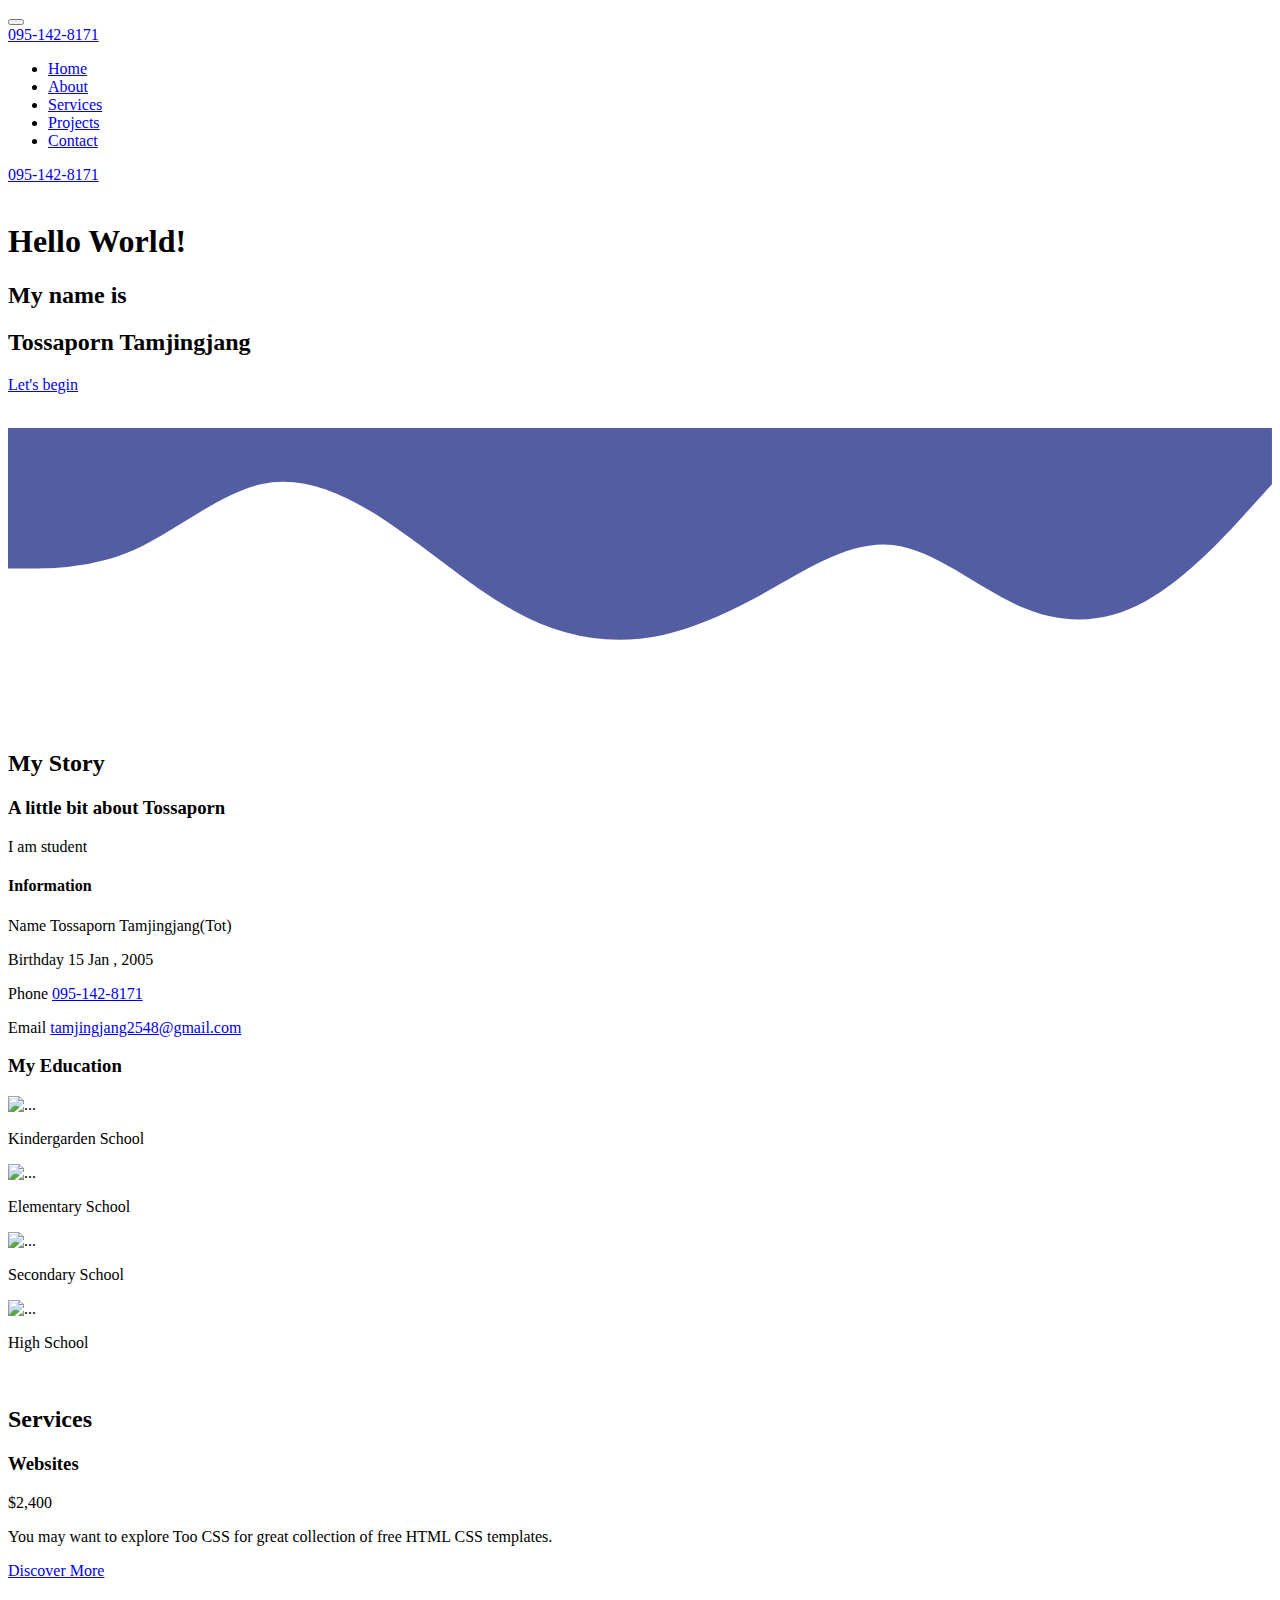
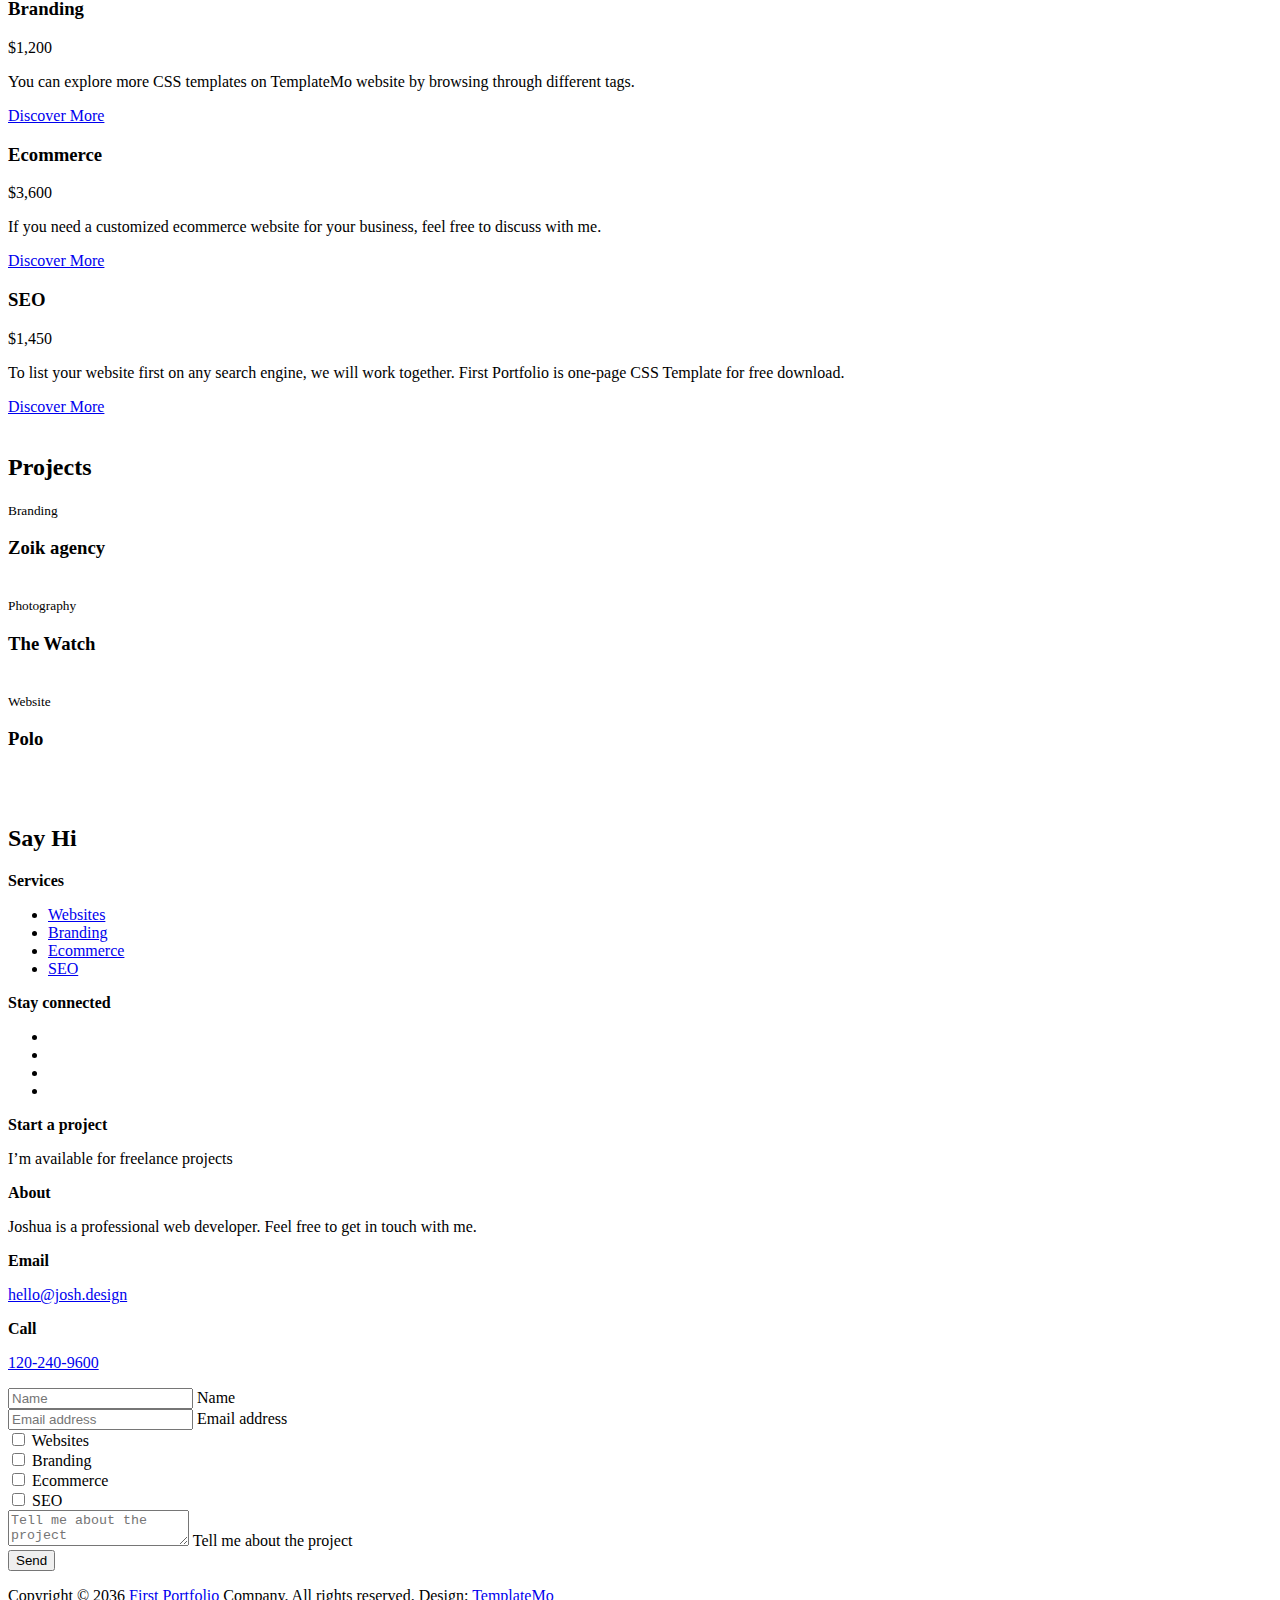
==== index.html @ 87e9f432 "Add files via upload" ====
<!doctype html>
<html lang="en">
    <head>
        <meta charset="utf-8">
        <meta name="viewport" content="width=device-width, initial-scale=1">

        <meta name="description" content="">
        <meta name="author" content="TemplateMo">

        <title>TotPort</title>

        <!-- CSS FILES -->
        <link rel="preconnect" href="https://fonts.googleapis.com">
        
        <link rel="preconnect" href="https://fonts.gstatic.com" crossorigin>
        
        <link href="https://fonts.googleapis.com/css2?family=DM+Sans:wght@400;500;700&display=swap" rel="stylesheet">

        <link href="css/bootstrap.min.css" rel="stylesheet">

        <link href="css/bootstrap-icons.css" rel="stylesheet">

        <link href="css/magnific-popup.css" rel="stylesheet">

        <link href="css/templatemo-first-portfolio-style.css" rel="stylesheet">

        <link rel="stylesheet" href="style.css">
        
<!--

TemplateMo 578 First Portfolio

https://templatemo.com/tm-578-first-portfolio

-->
    </head>
    
    <body>

        <section class="preloader">
            <div class="spinner">
                <span class="spinner-rotate"></span>    
            </div>
        </section>

        <nav class="navbar navbar-expand-lg">
            <div class="container">

                <button class="navbar-toggler" type="button" data-bs-toggle="collapse" data-bs-target="#navbarNav" aria-controls="navbarNav" aria-expanded="false" aria-label="Toggle navigation">
                    <span class="navbar-toggler-icon"></span>
                </button>

                <a href="index.html" class="navbar-brand mx-auto mx-lg-0"><img src="../PortTot/images/img/favicon 1.ico" alt=""></a>

                <div class="d-flex align-items-center d-lg-none">
                    <i class="navbar-icon bi-telephone-plus me-3"></i>
                    <a class="custom-btn btn" href="#section_5">
                        095-142-8171
                    </a>
                </div>

                <div class="collapse navbar-collapse" id="navbarNav">
                    <ul class="navbar-nav ms-lg-5">
                        <li class="nav-item">
                            <a class="nav-link click-scroll" href="#section_1">Home</a>
                        </li>

                        <li class="nav-item">
                            <a class="nav-link click-scroll" href="#section_2">About</a>
                        </li>

                        <li class="nav-item">
                            <a class="nav-link click-scroll" href="#section_3">Services</a>
                        </li>

                        <li class="nav-item">
                            <a class="nav-link click-scroll" href="#section_4">Projects</a>
                        </li>

                        <li class="nav-item">
                            <a class="nav-link click-scroll" href="#section_5">Contact</a>
                        </li>
                    </ul>

                    <div class="d-lg-flex align-items-center d-none ms-auto">
                        <i class="navbar-icon bi-telephone-plus me-3"></i>
                        <a class="custom-btn btn" href="#section_5">
                            095-142-8171
                        </a>
                    </div>
                </div>

            </div>
        </nav>

        <main>

            <section class="hero d-flex justify-content-center align-items-center" id="section_1">
                <div class="container">
                    <div class="row">

                        <div class="col-lg-7 col-12">
                            <div class="hero-text">
                                <div class="hero-title-wrap d-flex align-items-center mb-4">
                                    <img src="../PortTot/images/img/portfolio/me/DSC_0166.jpg" class="avatar-image avatar-image-large img-fluid" alt="">

                                    <h1 class="hero-title ms-3 mb-0">Hello World!</h1>
                                </div>

                                <h2 class="mb-4">My name is </h2>
                                <h2 class="mb-4">Tossaporn Tamjingjang</h2>
                                <p class="mb-4"><a class="custom-btn btn custom-link" href="#section_2">Let's begin</a></p>
                            </div>
                        </div>

                        <div class="col-lg-5 col-12 position-relative">
                            <div class="hero-image-wrap"></div>
                            <img src="../PortTot/images/img/portfolio/me/DSC_0192-removebg-preview.png" class="hero-image img-fluid " alt="">
                        </div>

                    </div>
                </div>

                <svg xmlns="http://www.w3.org/2000/svg" viewBox="0 0 1440 320"><path fill="#535da1" fill-opacity="1" d="M0,160L24,160C48,160,96,160,144,138.7C192,117,240,75,288,64C336,53,384,75,432,106.7C480,139,528,181,576,208C624,235,672,245,720,240C768,235,816,213,864,186.7C912,160,960,128,1008,133.3C1056,139,1104,181,1152,202.7C1200,224,1248,224,1296,197.3C1344,171,1392,117,1416,90.7L1440,64L1440,0L1416,0C1392,0,1344,0,1296,0C1248,0,1200,0,1152,0C1104,0,1056,0,1008,0C960,0,912,0,864,0C816,0,768,0,720,0C672,0,624,0,576,0C528,0,480,0,432,0C384,0,336,0,288,0C240,0,192,0,144,0C96,0,48,0,24,0L0,0Z"></path></svg>
            </section>


            <section class="about section-padding" id="section_2">
                <div class="container">
                    <div class="row">

                        <div class="col-lg-6 col-12">
                            <img src="../PortTot/images/img/portfolio/me/DSC_0055.jpg" class="about-image img-fluid" alt="">
                        </div>

                        <div class="col-lg-6 col-12 mt-5 mt-lg-0">
                            <div class="about-thumb">

                                <div class="section-title-wrap d-flex justify-content-end align-items-center mb-4">
                                    <h2 class="text-white me-4 mb-0">My Story</h2>  

                                </div>

                                <h3 class="pt-2 mb-3">A little bit about Tossaporn</h3>

                                <p>I am student</p>
                            
                            </div>
                        </div>

                    </div>
                </div>
            </section>

            <section class="featured section-padding">
                <div class="container">
                    <div class="row">

                        <div class="col-lg-6 col-12">
                            <div class="profile-thumb">
                                <div class="profile-title">
                                    <h4 class="mb-0">Information</h4>
                                </div>

                                <div class="profile-body">
                                    <p>
                                        <span class="profile-small-title">Name</span> 
                                        <span>Tossaporn Tamjingjang(Tot)</span> <br>
                                    </p>

                                    <p>
                                        <span class="profile-small-title">Birthday</span> 
                                        <span> 15 Jan , 2005</span>
                                    </p>

                                    <p>
                                        <span class="profile-small-title">Phone</span> 
                                         <span><a href="tel: 305-240-9671">095-142-8171</a></span>
                                    </p>

                                    <p>
                                        <span class="profile-small-title">Email</span> 
                                        <span><a href="mailto:tamjingjang2548@gmail.com">tamjingjang2548@gmail.com</a></span>
                                    </p>
                                </div>
                            </div>
                        </div>

                        <div class="col-lg-6 col-12 mt-5 mt-lg-0">

                        </div>

                    </div>
                </div>
            </section>


            <section class="clients section-padding">
                <div class="container center">
                    <div class="row align-items-center">
                        
                            <h3 class="text-center mb-5">My Education</h3>
                            <div class="card m-auto" style="width: 15rem;">
                                <img src="/PortTot/images/img/portfolio/picport/anu-removebg-preview.png" class="card-img-top " alt="...">
                                <div class="card-body">
                                <p class="card-text">Kindergarden School</p>
                                </div>
                            </div>
                            <div class="card m-auto" style="width: 15rem;">
                                <img src="/PortTot/images/img/portfolio/picport/anu-removebg-preview.png" class="card-img-top" alt="...">
                                <div class="card-body">
                                <p class="card-text">Elementary School</p>
                                </div>
                            </div>
                            <div class="card m-auto" style="width: 15rem;">
                                <img src="/PortTot/images/img/portfolio/picport/samakkhi-removebg-preview.png" class="card-img-top" alt="...">
                                <div class="card-body">
                                <p class="card-text">Secondary School</p>
                                </div>
                            </div>
                            <div class="card m-auto" style="width: 15rem;">
                                <img src="/PortTot/images/img/portfolio/picport/samakkhi-removebg-preview.png" class="card-img-top" alt="...">
                                <div class="card-body">
                                <p class="card-text">High School</p>
                                </div>
                            </div>
                    </div>
                </div>
            </section>

            

            <section class="services section-padding" id="section_3">
                <div class="container">
                    <div class="row">

                        <div class="col-lg-10 col-12 mx-auto">
                            <div class="section-title-wrap d-flex justify-content-center align-items-center mb-5">
                                <img src="/PortTot/images/img/portfolio/me/" class="avatar-image img-fluid" alt="">

                                <h2 class="text-white ms-4 mb-0">Services</h2>
                            </div>

                            <div class="row pt-lg-5">
                                <div class="col-lg-6 col-12">
                                    <div class="services-thumb">
                                        <div class="d-flex flex-wrap align-items-center border-bottom mb-4 pb-3">
                                            <h3 class="mb-0">Websites</h3>

                                            <div class="services-price-wrap ms-auto">
                                                <p class="services-price-text mb-0">$2,400</p>
                                                <div class="services-price-overlay"></div>
                                            </div>
                                        </div>

                                        <p>You may want to explore Too CSS for great collection of free HTML CSS templates.</p>

                                        <a href="#" class="custom-btn custom-border-btn btn mt-3">Discover More</a>

                                        <div class="services-icon-wrap d-flex justify-content-center align-items-center">
                                            <i class="services-icon bi-globe"></i>
                                        </div>
                                    </div>
                                </div>

                                <div class="col-lg-6 col-12">
                                    <div class="services-thumb services-thumb-up">
                                        <div class="d-flex flex-wrap align-items-center border-bottom mb-4 pb-3">
                                            <h3 class="mb-0">Branding</h3>

                                            <div class="services-price-wrap ms-auto">
                                                <p class="services-price-text mb-0">$1,200</p>
                                                <div class="services-price-overlay"></div>
                                            </div>
                                        </div>

                                        <p>You can explore more CSS templates on TemplateMo website by browsing through different tags.</p>

                                        <a href="#" class="custom-btn custom-border-btn btn mt-3">Discover More</a>

                                        <div class="services-icon-wrap d-flex justify-content-center align-items-center">
                                            <i class="services-icon bi-lightbulb"></i>
                                        </div>
                                    </div>
                                </div>

                                <div class="col-lg-6 col-12">
                                    <div class="services-thumb">
                                        <div class="d-flex flex-wrap align-items-center border-bottom mb-4 pb-3">
                                            <h3 class="mb-0">Ecommerce</h3>

                                            <div class="services-price-wrap ms-auto">
                                                <p class="services-price-text mb-0">$3,600</p>
                                                <div class="services-price-overlay"></div>
                                            </div>
                                        </div>

                                        <p>If you need a customized ecommerce website for your business, feel free to discuss with me.</p>

                                        <a href="#" class="custom-btn custom-border-btn btn mt-3">Discover More</a>

                                        <div class="services-icon-wrap d-flex justify-content-center align-items-center">
                                            <i class="services-icon bi-phone"></i>
                                        </div>
                                    </div>
                                </div>

                                <div class="col-lg-6 col-12">
                                    <div class="services-thumb services-thumb-up">
                                        <div class="d-flex flex-wrap align-items-center border-bottom mb-4 pb-3">
                                            <h3 class="mb-0">SEO</h3>

                                            <div class="services-price-wrap ms-auto">
                                                <p class="services-price-text mb-0">$1,450</p>
                                                <div class="services-price-overlay"></div>
                                            </div>
                                        </div>

                                        <p>To list your website first on any search engine, we will work together. First Portfolio is one-page CSS Template for free download.</p>

                                        <a href="#" class="custom-btn custom-border-btn btn mt-3">Discover More</a>

                                        <div class="services-icon-wrap d-flex justify-content-center align-items-center">
                                            <i class="services-icon bi-google"></i>
                                        </div>
                                    </div>
                                </div>
                            </div>
                        </div>
                    </div>
                </div>
            </section>


            <section class="projects section-padding" id="section_4">
                <div class="container">
                    <div class="row">

                        <div class="col-lg-8 col-md-8 col-12 ms-auto">
                            <div class="section-title-wrap d-flex justify-content-center align-items-center mb-4">
                                <img src="images/white-desk-work-study-aesthetics.jpg" class="avatar-image img-fluid" alt="">

                                <h2 class="text-white ms-4 mb-0">Projects</h2>
                            </div>
                        </div>

                        <div class="clearfix"></div>

                        <div class="col-lg-4 col-md-6 col-12">
                            <div class="projects-thumb">
                                <div class="projects-info">
                                    <small class="projects-tag">Branding</small>

                                    <h3 class="projects-title">Zoik agency</h3>
                                </div>

                                <a href="images/projects/nikhil-KO4io-eCAXA-unsplash.jpg" class="popup-image">
                                    <img src="images/projects/nikhil-KO4io-eCAXA-unsplash.jpg" class="projects-image img-fluid" alt="">
                                </a>
                            </div>
                        </div>

                        <div class="col-lg-4 col-md-6 col-12">
                            <div class="projects-thumb">
                                <div class="projects-info">
                                    <small class="projects-tag">Photography</small>

                                    <h3 class="projects-title">The Watch</h3>
                                </div>

                                <a href="images/projects/the-5th-IQYR7N67dhM-unsplash.jpg" class="popup-image">
                                    <img src="images/projects/the-5th-IQYR7N67dhM-unsplash.jpg" class="projects-image img-fluid" alt="">
                                </a>
                            </div>
                        </div>

                        <div class="col-lg-4 col-md-6 col-12">
                            <div class="projects-thumb">
                                <div class="projects-info">
                                    <small class="projects-tag">Website</small>

                                    <h3 class="projects-title">Polo</h3>
                                </div>

                                <a href="images/projects/true-agency-9Bjog5FZ-oc-unsplash.jpg" class="popup-image">
                                    <img src="images/projects/true-agency-9Bjog5FZ-oc-unsplash.jpg" class="projects-image img-fluid" alt="">
                                </a>
                            </div>
                        </div>

                    </div>
                </div>
            </section>

            <section class="contact section-padding" id="section_5">
                    <div class="container">
                        <div class="row">

                            <div class="col-lg-6 col-md-8 col-12">
                                <div class="section-title-wrap d-flex justify-content-center align-items-center mb-5">
                                    <img src="images/aerial-view-man-using-computer-laptop-wooden-table.jpg" class="avatar-image img-fluid" alt="">

                                    <h2 class="text-white ms-4 mb-0">Say Hi</h2>
                                </div>
                            </div>

                            <div class="clearfix"></div>

                            <div class="col-lg-3 col-md-6 col-12 pe-lg-0">
                                <div class="contact-info contact-info-border-start d-flex flex-column">
                                    <strong class="site-footer-title d-block mb-3">Services</strong>

                                    <ul class="footer-menu">
                                        <li class="footer-menu-item"><a href="#" class="footer-menu-link">Websites</a></li>

                                        <li class="footer-menu-item"><a href="#" class="footer-menu-link">Branding</a></li>

                                        <li class="footer-menu-item"><a href="#" class="footer-menu-link">Ecommerce</a></li>

                                        <li class="footer-menu-item"><a href="#" class="footer-menu-link">SEO</a></li>
                                    </ul>

                                    <strong class="site-footer-title d-block mt-4 mb-3">Stay connected</strong>

                                    <ul class="social-icon">
                                        <li class="social-icon-item"><a href="https://twitter.com/minthu" class="social-icon-link bi-twitter"></a></li>

                                        <li class="social-icon-item"><a href="#" class="social-icon-link bi-instagram"></a></li>

                                        <li class="social-icon-item"><a href="#" class="social-icon-link bi-pinterest"></a></li>

                                        <li class="social-icon-item"><a href="https://www.youtube.com/templatemo" class="social-icon-link bi-youtube"></a></li>
                                    </ul>

                                    <strong class="site-footer-title d-block mt-4 mb-3">Start a project</strong>

                                    <p class="mb-0">I’m available for freelance projects</p>
                                </div>
                            </div>

                            <div class="col-lg-3 col-md-6 col-12 ps-lg-0">
                                <div class="contact-info d-flex flex-column">
                                    <strong class="site-footer-title d-block mb-3">About</strong>

                                    <p class="mb-2">
                                        Joshua is a professional web developer. Feel free to get in touch with me.
                              </p>

                                    <strong class="site-footer-title d-block mt-4 mb-3">Email</strong>

                                    <p>
                                        <a href="mailto:hello@josh.design">
                                            hello@josh.design
                                        </a>
                                    </p>

                                    <strong class="site-footer-title d-block mt-4 mb-3">Call</strong>

                                    <p class="mb-0">
                                        <a href="tel: 120-240-9600">
                                            120-240-9600
                                        </a>
                                    </p>
                                </div>
                            </div>

                            <div class="col-lg-6 col-12 mt-5 mt-lg-0">
                                <form action="#" method="get" class="custom-form contact-form" role="form">
                                    <div class="row">
                                        <div class="col-lg-6 col-md-6 col-12">
                                            <div class="form-floating">
                                                <input type="text" name="name" id="name" class="form-control" placeholder="Name" required="">
                                                
                                                <label for="floatingInput">Name</label>
                                            </div>
                                        </div>

                                        <div class="col-lg-6 col-md-6 col-12"> 
                                            <div class="form-floating">
                                                <input type="email" name="email" id="email" pattern="[^ @]*@[^ @]*" class="form-control" placeholder="Email address" required="">
                                                
                                                <label for="floatingInput">Email address</label>
                                            </div>
                                        </div>

                                        <div class="col-lg-3 col-md-6 col-6">
                                            <div class="form-check form-check-inline">
                                                <input name="website" type="checkbox" class="form-check-input" id="inlineCheckbox1" value="1">

                                                <label class="form-check-label" for="inlineCheckbox1">
                                                    <i class="bi-globe form-check-icon"></i>
                                                    <span class="form-check-label-text">Websites</span>
                                                </label>
                                          </div>
                                        </div>

                                        <div class="col-lg-3 col-md-6 col-6">
                                            <div class="form-check form-check-inline">
                                                <input name="branding" type="checkbox" class="form-check-input" id="inlineCheckbox2" value="1">

                                                <label class="form-check-label" for="inlineCheckbox2">
                                                    <i class="bi-lightbulb form-check-icon"></i>
                                                    <span class="form-check-label-text">Branding</span>
                                                </label>
                                            </div>
                                        </div>

                                        <div class="col-lg-3 col-md-6 col-6">
                                            <div class="form-check form-check-inline">
                                                <input name="ecommerce" type="checkbox" class="form-check-input" id="inlineCheckbox3" value="1">

                                                <label class="form-check-label" for="inlineCheckbox3">
                                                    <i class="bi-phone form-check-icon"></i>
                                                    <span class="form-check-label-text">Ecommerce</span>
                                                </label>
                                            </div>
                                        </div>

                                        <div class="col-lg-3 col-md-6 col-6">
                                            <div class="form-check form-check-inline me-0">
                                                <input name="seo" type="checkbox" class="form-check-input" id="inlineCheckbox4" value="1">

                                                <label class="form-check-label" for="inlineCheckbox4">
                                                    <i class="bi-google form-check-icon"></i>
                                                    <span class="form-check-label-text">SEO</span>
                                                </label>
                                            </div>
                                        </div>

                                        <div class="col-lg-12 col-12">
                                            <div class="form-floating">
                                                <textarea class="form-control" id="message" name="message" placeholder="Tell me about the project"></textarea>
                                                
                                                <label for="floatingTextarea">Tell me about the project</label>
                                            </div>
                                        </div>

                                        <div class="col-lg-3 col-12 ms-auto">
                                            <button type="submit" class="form-control">Send</button>
                                        </div>

                                    </div>
                                </form>
                            </div>

                        </div>
                    </div>
                </div>
            </section>

        </main>

        <footer class="site-footer">
            <div class="container">
                <div class="row">

                    <div class="col-lg-12 col-12">
                        <div class="copyright-text-wrap">
                            <p class="mb-0">
                                <span class="copyright-text">Copyright © 2036 <a href="#">First Portfolio</a> Company. All rights reserved.</span>
                                Design: 
                                <a rel="sponsored" href="https://templatemo.com" target="_blank">TemplateMo</a>
                            </p>
                        </div>
                    </div>

                </div>
            </div>
        </footer>

        <!-- JAVASCRIPT FILES -->
        <script src="js/jquery.min.js"></script>
        <script src="js/bootstrap.min.js"></script>
        <script src="js/jquery.sticky.js"></script>
        <script src="js/click-scroll.js"></script>
        <script src="js/jquery.magnific-popup.min.js"></script>
        <script src="js/magnific-popup-options.js"></script>
        <script src="js/custom.js"></script>

    </body>
</html>
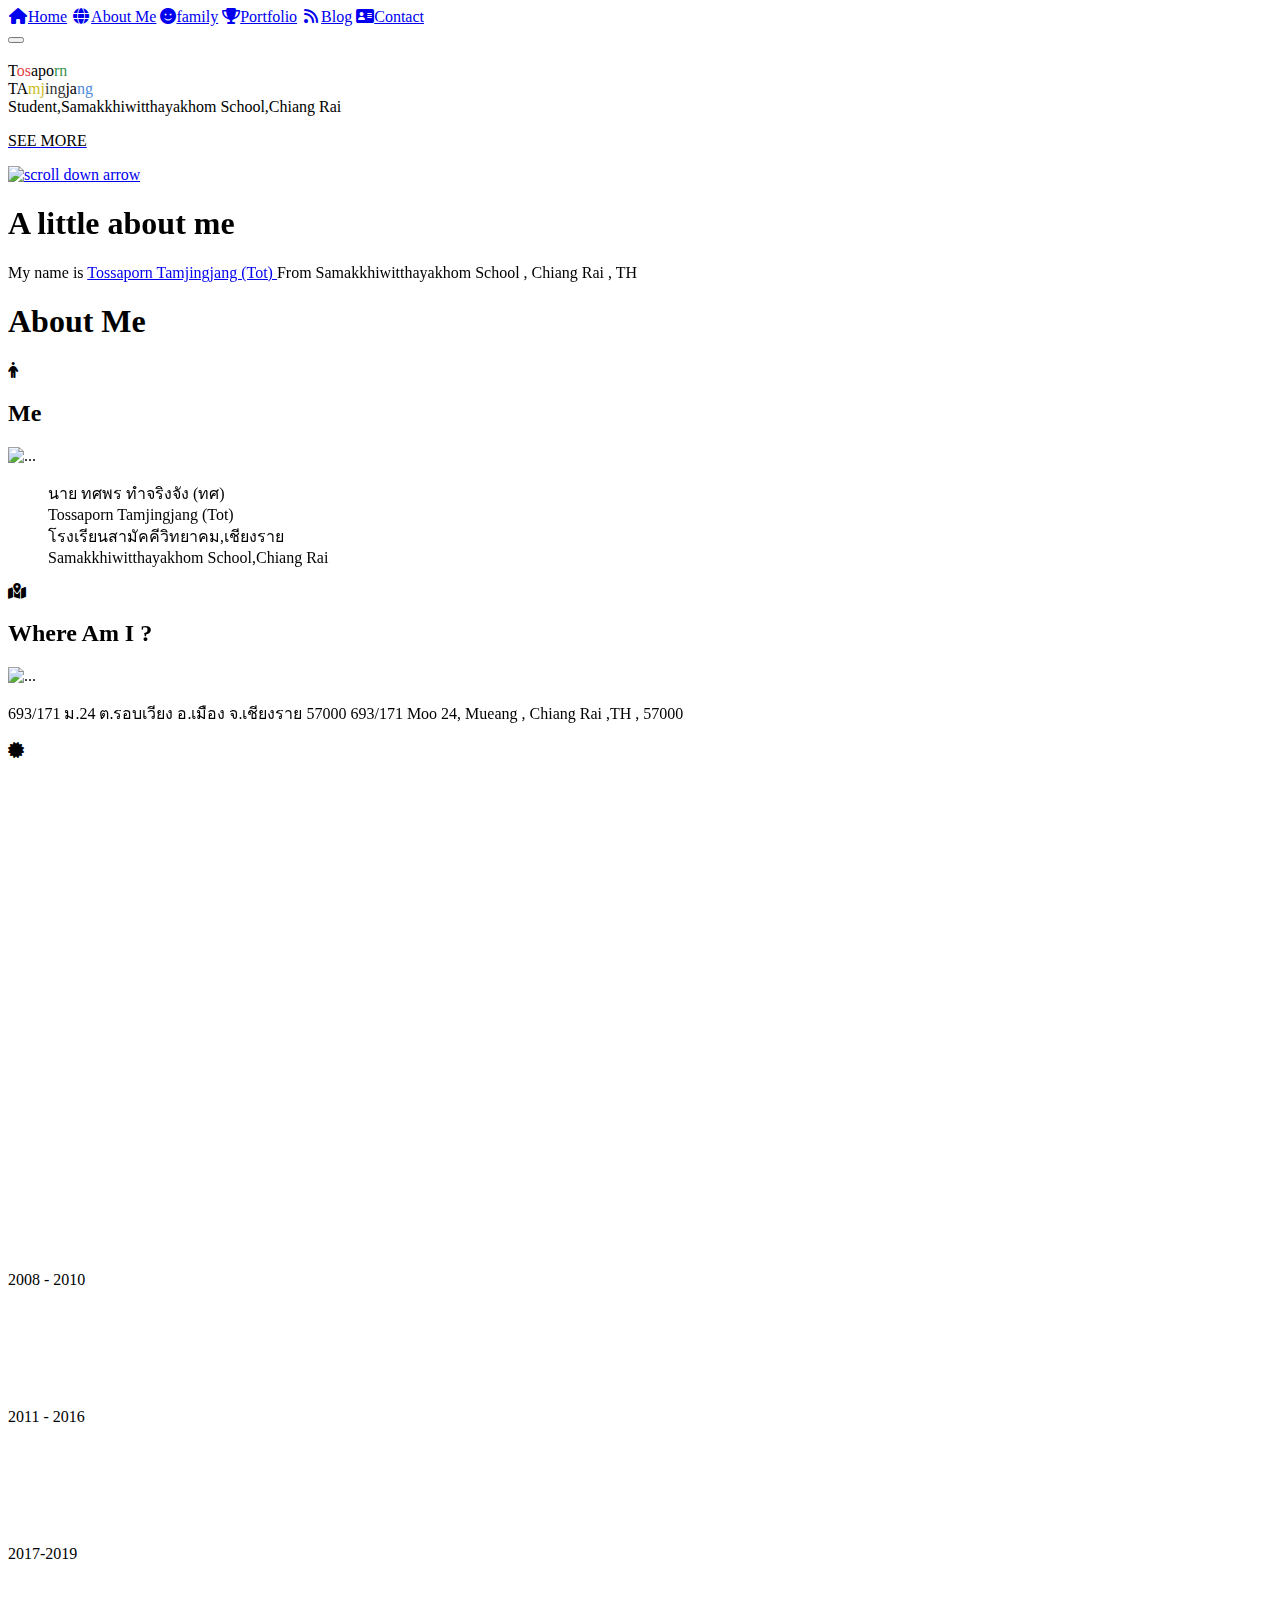
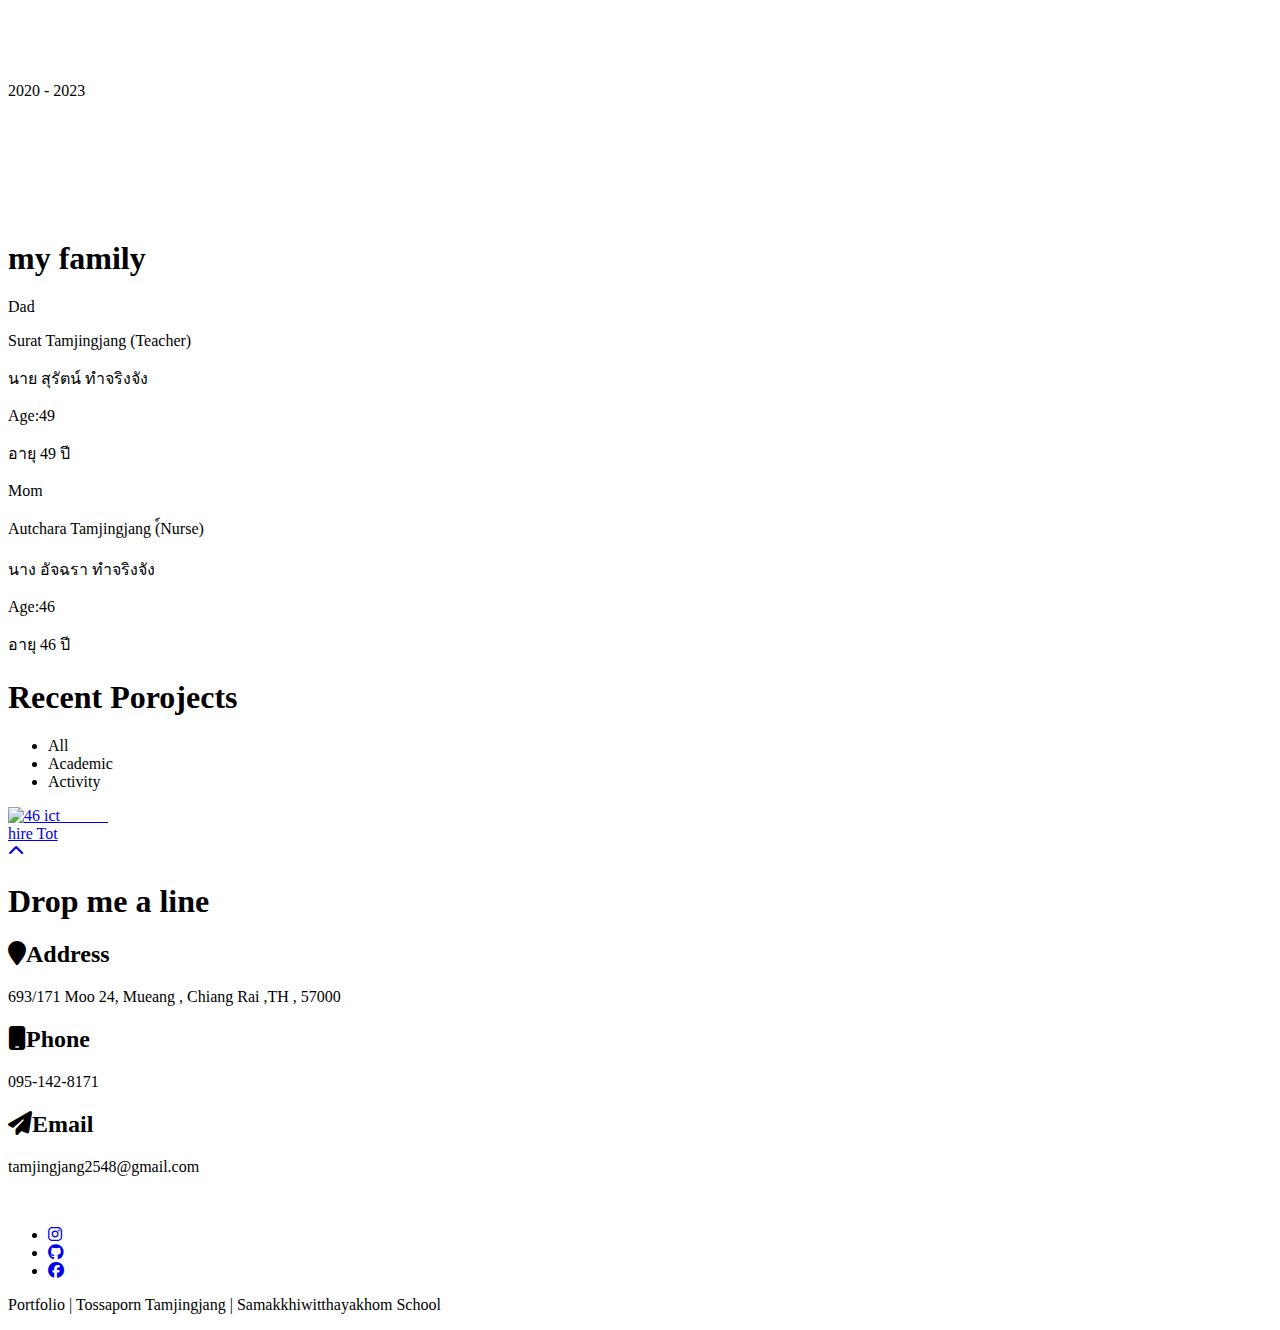
==== commit 2c48cf22: "Add files via upload" ====
--- a/index.html
+++ b/index.html
@@ -1,581 +1,561 @@
-<!doctype html>
-<html lang="en">
-    <head>
-        <meta charset="utf-8">
-        <meta name="viewport" content="width=device-width, initial-scale=1">
-
-        <meta name="description" content="">
-        <meta name="author" content="TemplateMo">
-
-        <title>TotPort</title>
-
-        <!-- CSS FILES -->
-        <link rel="preconnect" href="https://fonts.googleapis.com">
-        
-        <link rel="preconnect" href="https://fonts.gstatic.com" crossorigin>
-        
-        <link href="https://fonts.googleapis.com/css2?family=DM+Sans:wght@400;500;700&display=swap" rel="stylesheet">
-
-        <link href="css/bootstrap.min.css" rel="stylesheet">
-
-        <link href="css/bootstrap-icons.css" rel="stylesheet">
-
-        <link href="css/magnific-popup.css" rel="stylesheet">
-
-        <link href="css/templatemo-first-portfolio-style.css" rel="stylesheet">
-
-        <link rel="stylesheet" href="style.css">
-        
-<!--
-
-TemplateMo 578 First Portfolio
-
-https://templatemo.com/tm-578-first-portfolio
-
--->
-    </head>
-    
-    <body>
-
-        <section class="preloader">
-            <div class="spinner">
-                <span class="spinner-rotate"></span>    
-            </div>
-        </section>
-
-        <nav class="navbar navbar-expand-lg">
-            <div class="container">
-
-                <button class="navbar-toggler" type="button" data-bs-toggle="collapse" data-bs-target="#navbarNav" aria-controls="navbarNav" aria-expanded="false" aria-label="Toggle navigation">
-                    <span class="navbar-toggler-icon"></span>
-                </button>
-
-                <a href="index.html" class="navbar-brand mx-auto mx-lg-0"><img src="../PortTot/images/img/favicon 1.ico" alt=""></a>
-
-                <div class="d-flex align-items-center d-lg-none">
-                    <i class="navbar-icon bi-telephone-plus me-3"></i>
-                    <a class="custom-btn btn" href="#section_5">
-                        095-142-8171
-                    </a>
-                </div>
-
-                <div class="collapse navbar-collapse" id="navbarNav">
-                    <ul class="navbar-nav ms-lg-5">
-                        <li class="nav-item">
-                            <a class="nav-link click-scroll" href="#section_1">Home</a>
-                        </li>
-
-                        <li class="nav-item">
-                            <a class="nav-link click-scroll" href="#section_2">About</a>
-                        </li>
-
-                        <li class="nav-item">
-                            <a class="nav-link click-scroll" href="#section_3">Services</a>
-                        </li>
-
-                        <li class="nav-item">
-                            <a class="nav-link click-scroll" href="#section_4">Projects</a>
-                        </li>
-
-                        <li class="nav-item">
-                            <a class="nav-link click-scroll" href="#section_5">Contact</a>
-                        </li>
-                    </ul>
-
-                    <div class="d-lg-flex align-items-center d-none ms-auto">
-                        <i class="navbar-icon bi-telephone-plus me-3"></i>
-                        <a class="custom-btn btn" href="#section_5">
-                            095-142-8171
-                        </a>
-                    </div>
-                </div>
-
-            </div>
-        </nav>
-
-        <main>
-
-            <section class="hero d-flex justify-content-center align-items-center" id="section_1">
-                <div class="container">
-                    <div class="row">
-
-                        <div class="col-lg-7 col-12">
-                            <div class="hero-text">
-                                <div class="hero-title-wrap d-flex align-items-center mb-4">
-                                    <img src="../PortTot/images/img/portfolio/me/DSC_0166.jpg" class="avatar-image avatar-image-large img-fluid" alt="">
-
-                                    <h1 class="hero-title ms-3 mb-0">Hello World!</h1>
-                                </div>
-
-                                <h2 class="mb-4">My name is </h2>
-                                <h2 class="mb-4">Tossaporn Tamjingjang</h2>
-                                <p class="mb-4"><a class="custom-btn btn custom-link" href="#section_2">Let's begin</a></p>
-                            </div>
-                        </div>
-
-                        <div class="col-lg-5 col-12 position-relative">
-                            <div class="hero-image-wrap"></div>
-                            <img src="../PortTot/images/img/portfolio/me/DSC_0192-removebg-preview.png" class="hero-image img-fluid " alt="">
-                        </div>
-
-                    </div>
-                </div>
-
-                <svg xmlns="http://www.w3.org/2000/svg" viewBox="0 0 1440 320"><path fill="#535da1" fill-opacity="1" d="M0,160L24,160C48,160,96,160,144,138.7C192,117,240,75,288,64C336,53,384,75,432,106.7C480,139,528,181,576,208C624,235,672,245,720,240C768,235,816,213,864,186.7C912,160,960,128,1008,133.3C1056,139,1104,181,1152,202.7C1200,224,1248,224,1296,197.3C1344,171,1392,117,1416,90.7L1440,64L1440,0L1416,0C1392,0,1344,0,1296,0C1248,0,1200,0,1152,0C1104,0,1056,0,1008,0C960,0,912,0,864,0C816,0,768,0,720,0C672,0,624,0,576,0C528,0,480,0,432,0C384,0,336,0,288,0C240,0,192,0,144,0C96,0,48,0,24,0L0,0Z"></path></svg>
-            </section>
-
-
-            <section class="about section-padding" id="section_2">
-                <div class="container">
-                    <div class="row">
-
-                        <div class="col-lg-6 col-12">
-                            <img src="../PortTot/images/img/portfolio/me/DSC_0055.jpg" class="about-image img-fluid" alt="">
-                        </div>
-
-                        <div class="col-lg-6 col-12 mt-5 mt-lg-0">
-                            <div class="about-thumb">
-
-                                <div class="section-title-wrap d-flex justify-content-end align-items-center mb-4">
-                                    <h2 class="text-white me-4 mb-0">My Story</h2>  
-
-                                </div>
-
-                                <h3 class="pt-2 mb-3">A little bit about Tossaporn</h3>
-
-                                <p>I am student</p>
-                            
-                            </div>
-                        </div>
-
-                    </div>
-                </div>
-            </section>
-
-            <section class="featured section-padding">
-                <div class="container">
-                    <div class="row">
-
-                        <div class="col-lg-6 col-12">
-                            <div class="profile-thumb">
-                                <div class="profile-title">
-                                    <h4 class="mb-0">Information</h4>
-                                </div>
-
-                                <div class="profile-body">
-                                    <p>
-                                        <span class="profile-small-title">Name</span> 
-                                        <span>Tossaporn Tamjingjang(Tot)</span> <br>
-                                    </p>
-
-                                    <p>
-                                        <span class="profile-small-title">Birthday</span> 
-                                        <span> 15 Jan , 2005</span>
-                                    </p>
-
-                                    <p>
-                                        <span class="profile-small-title">Phone</span> 
-                                         <span><a href="tel: 305-240-9671">095-142-8171</a></span>
-                                    </p>
-
-                                    <p>
-                                        <span class="profile-small-title">Email</span> 
-                                        <span><a href="mailto:tamjingjang2548@gmail.com">tamjingjang2548@gmail.com</a></span>
-                                    </p>
-                                </div>
-                            </div>
-                        </div>
-
-                        <div class="col-lg-6 col-12 mt-5 mt-lg-0">
-
-                        </div>
-
-                    </div>
-                </div>
-            </section>
-
-
-            <section class="clients section-padding">
-                <div class="container center">
-                    <div class="row align-items-center">
-                        
-                            <h3 class="text-center mb-5">My Education</h3>
-                            <div class="card m-auto" style="width: 15rem;">
-                                <img src="/PortTot/images/img/portfolio/picport/anu-removebg-preview.png" class="card-img-top " alt="...">
-                                <div class="card-body">
-                                <p class="card-text">Kindergarden School</p>
-                                </div>
-                            </div>
-                            <div class="card m-auto" style="width: 15rem;">
-                                <img src="/PortTot/images/img/portfolio/picport/anu-removebg-preview.png" class="card-img-top" alt="...">
-                                <div class="card-body">
-                                <p class="card-text">Elementary School</p>
-                                </div>
-                            </div>
-                            <div class="card m-auto" style="width: 15rem;">
-                                <img src="/PortTot/images/img/portfolio/picport/samakkhi-removebg-preview.png" class="card-img-top" alt="...">
-                                <div class="card-body">
-                                <p class="card-text">Secondary School</p>
-                                </div>
-                            </div>
-                            <div class="card m-auto" style="width: 15rem;">
-                                <img src="/PortTot/images/img/portfolio/picport/samakkhi-removebg-preview.png" class="card-img-top" alt="...">
-                                <div class="card-body">
-                                <p class="card-text">High School</p>
-                                </div>
-                            </div>
-                    </div>
-                </div>
-            </section>
-
-            
-
-            <section class="services section-padding" id="section_3">
-                <div class="container">
-                    <div class="row">
-
-                        <div class="col-lg-10 col-12 mx-auto">
-                            <div class="section-title-wrap d-flex justify-content-center align-items-center mb-5">
-                                <img src="/PortTot/images/img/portfolio/me/" class="avatar-image img-fluid" alt="">
-
-                                <h2 class="text-white ms-4 mb-0">Services</h2>
-                            </div>
-
-                            <div class="row pt-lg-5">
-                                <div class="col-lg-6 col-12">
-                                    <div class="services-thumb">
-                                        <div class="d-flex flex-wrap align-items-center border-bottom mb-4 pb-3">
-                                            <h3 class="mb-0">Websites</h3>
-
-                                            <div class="services-price-wrap ms-auto">
-                                                <p class="services-price-text mb-0">$2,400</p>
-                                                <div class="services-price-overlay"></div>
-                                            </div>
-                                        </div>
-
-                                        <p>You may want to explore Too CSS for great collection of free HTML CSS templates.</p>
-
-                                        <a href="#" class="custom-btn custom-border-btn btn mt-3">Discover More</a>
-
-                                        <div class="services-icon-wrap d-flex justify-content-center align-items-center">
-                                            <i class="services-icon bi-globe"></i>
-                                        </div>
-                                    </div>
-                                </div>
-
-                                <div class="col-lg-6 col-12">
-                                    <div class="services-thumb services-thumb-up">
-                                        <div class="d-flex flex-wrap align-items-center border-bottom mb-4 pb-3">
-                                            <h3 class="mb-0">Branding</h3>
-
-                                            <div class="services-price-wrap ms-auto">
-                                                <p class="services-price-text mb-0">$1,200</p>
-                                                <div class="services-price-overlay"></div>
-                                            </div>
-                                        </div>
-
-                                        <p>You can explore more CSS templates on TemplateMo website by browsing through different tags.</p>
-
-                                        <a href="#" class="custom-btn custom-border-btn btn mt-3">Discover More</a>
-
-                                        <div class="services-icon-wrap d-flex justify-content-center align-items-center">
-                                            <i class="services-icon bi-lightbulb"></i>
-                                        </div>
-                                    </div>
-                                </div>
-
-                                <div class="col-lg-6 col-12">
-                                    <div class="services-thumb">
-                                        <div class="d-flex flex-wrap align-items-center border-bottom mb-4 pb-3">
-                                            <h3 class="mb-0">Ecommerce</h3>
-
-                                            <div class="services-price-wrap ms-auto">
-                                                <p class="services-price-text mb-0">$3,600</p>
-                                                <div class="services-price-overlay"></div>
-                                            </div>
-                                        </div>
-
-                                        <p>If you need a customized ecommerce website for your business, feel free to discuss with me.</p>
-
-                                        <a href="#" class="custom-btn custom-border-btn btn mt-3">Discover More</a>
-
-                                        <div class="services-icon-wrap d-flex justify-content-center align-items-center">
-                                            <i class="services-icon bi-phone"></i>
-                                        </div>
-                                    </div>
-                                </div>
-
-                                <div class="col-lg-6 col-12">
-                                    <div class="services-thumb services-thumb-up">
-                                        <div class="d-flex flex-wrap align-items-center border-bottom mb-4 pb-3">
-                                            <h3 class="mb-0">SEO</h3>
-
-                                            <div class="services-price-wrap ms-auto">
-                                                <p class="services-price-text mb-0">$1,450</p>
-                                                <div class="services-price-overlay"></div>
-                                            </div>
-                                        </div>
-
-                                        <p>To list your website first on any search engine, we will work together. First Portfolio is one-page CSS Template for free download.</p>
-
-                                        <a href="#" class="custom-btn custom-border-btn btn mt-3">Discover More</a>
-
-                                        <div class="services-icon-wrap d-flex justify-content-center align-items-center">
-                                            <i class="services-icon bi-google"></i>
-                                        </div>
-                                    </div>
-                                </div>
-                            </div>
-                        </div>
-                    </div>
-                </div>
-            </section>
-
-
-            <section class="projects section-padding" id="section_4">
-                <div class="container">
-                    <div class="row">
-
-                        <div class="col-lg-8 col-md-8 col-12 ms-auto">
-                            <div class="section-title-wrap d-flex justify-content-center align-items-center mb-4">
-                                <img src="images/white-desk-work-study-aesthetics.jpg" class="avatar-image img-fluid" alt="">
-
-                                <h2 class="text-white ms-4 mb-0">Projects</h2>
-                            </div>
-                        </div>
-
-                        <div class="clearfix"></div>
-
-                        <div class="col-lg-4 col-md-6 col-12">
-                            <div class="projects-thumb">
-                                <div class="projects-info">
-                                    <small class="projects-tag">Branding</small>
-
-                                    <h3 class="projects-title">Zoik agency</h3>
-                                </div>
-
-                                <a href="images/projects/nikhil-KO4io-eCAXA-unsplash.jpg" class="popup-image">
-                                    <img src="images/projects/nikhil-KO4io-eCAXA-unsplash.jpg" class="projects-image img-fluid" alt="">
-                                </a>
-                            </div>
-                        </div>
-
-                        <div class="col-lg-4 col-md-6 col-12">
-                            <div class="projects-thumb">
-                                <div class="projects-info">
-                                    <small class="projects-tag">Photography</small>
-
-                                    <h3 class="projects-title">The Watch</h3>
-                                </div>
-
-                                <a href="images/projects/the-5th-IQYR7N67dhM-unsplash.jpg" class="popup-image">
-                                    <img src="images/projects/the-5th-IQYR7N67dhM-unsplash.jpg" class="projects-image img-fluid" alt="">
-                                </a>
-                            </div>
-                        </div>
-
-                        <div class="col-lg-4 col-md-6 col-12">
-                            <div class="projects-thumb">
-                                <div class="projects-info">
-                                    <small class="projects-tag">Website</small>
-
-                                    <h3 class="projects-title">Polo</h3>
-                                </div>
-
-                                <a href="images/projects/true-agency-9Bjog5FZ-oc-unsplash.jpg" class="popup-image">
-                                    <img src="images/projects/true-agency-9Bjog5FZ-oc-unsplash.jpg" class="projects-image img-fluid" alt="">
-                                </a>
-                            </div>
-                        </div>
-
-                    </div>
-                </div>
-            </section>
-
-            <section class="contact section-padding" id="section_5">
-                    <div class="container">
-                        <div class="row">
-
-                            <div class="col-lg-6 col-md-8 col-12">
-                                <div class="section-title-wrap d-flex justify-content-center align-items-center mb-5">
-                                    <img src="images/aerial-view-man-using-computer-laptop-wooden-table.jpg" class="avatar-image img-fluid" alt="">
-
-                                    <h2 class="text-white ms-4 mb-0">Say Hi</h2>
-                                </div>
-                            </div>
-
-                            <div class="clearfix"></div>
-
-                            <div class="col-lg-3 col-md-6 col-12 pe-lg-0">
-                                <div class="contact-info contact-info-border-start d-flex flex-column">
-                                    <strong class="site-footer-title d-block mb-3">Services</strong>
-
-                                    <ul class="footer-menu">
-                                        <li class="footer-menu-item"><a href="#" class="footer-menu-link">Websites</a></li>
-
-                                        <li class="footer-menu-item"><a href="#" class="footer-menu-link">Branding</a></li>
-
-                                        <li class="footer-menu-item"><a href="#" class="footer-menu-link">Ecommerce</a></li>
-
-                                        <li class="footer-menu-item"><a href="#" class="footer-menu-link">SEO</a></li>
-                                    </ul>
-
-                                    <strong class="site-footer-title d-block mt-4 mb-3">Stay connected</strong>
-
-                                    <ul class="social-icon">
-                                        <li class="social-icon-item"><a href="https://twitter.com/minthu" class="social-icon-link bi-twitter"></a></li>
-
-                                        <li class="social-icon-item"><a href="#" class="social-icon-link bi-instagram"></a></li>
-
-                                        <li class="social-icon-item"><a href="#" class="social-icon-link bi-pinterest"></a></li>
-
-                                        <li class="social-icon-item"><a href="https://www.youtube.com/templatemo" class="social-icon-link bi-youtube"></a></li>
-                                    </ul>
-
-                                    <strong class="site-footer-title d-block mt-4 mb-3">Start a project</strong>
-
-                                    <p class="mb-0">I’m available for freelance projects</p>
-                                </div>
-                            </div>
-
-                            <div class="col-lg-3 col-md-6 col-12 ps-lg-0">
-                                <div class="contact-info d-flex flex-column">
-                                    <strong class="site-footer-title d-block mb-3">About</strong>
-
-                                    <p class="mb-2">
-                                        Joshua is a professional web developer. Feel free to get in touch with me.
-                              </p>
-
-                                    <strong class="site-footer-title d-block mt-4 mb-3">Email</strong>
-
-                                    <p>
-                                        <a href="mailto:hello@josh.design">
-                                            hello@josh.design
-                                        </a>
-                                    </p>
-
-                                    <strong class="site-footer-title d-block mt-4 mb-3">Call</strong>
-
-                                    <p class="mb-0">
-                                        <a href="tel: 120-240-9600">
-                                            120-240-9600
-                                        </a>
-                                    </p>
-                                </div>
-                            </div>
-
-                            <div class="col-lg-6 col-12 mt-5 mt-lg-0">
-                                <form action="#" method="get" class="custom-form contact-form" role="form">
-                                    <div class="row">
-                                        <div class="col-lg-6 col-md-6 col-12">
-                                            <div class="form-floating">
-                                                <input type="text" name="name" id="name" class="form-control" placeholder="Name" required="">
-                                                
-                                                <label for="floatingInput">Name</label>
-                                            </div>
-                                        </div>
-
-                                        <div class="col-lg-6 col-md-6 col-12"> 
-                                            <div class="form-floating">
-                                                <input type="email" name="email" id="email" pattern="[^ @]*@[^ @]*" class="form-control" placeholder="Email address" required="">
-                                                
-                                                <label for="floatingInput">Email address</label>
-                                            </div>
-                                        </div>
-
-                                        <div class="col-lg-3 col-md-6 col-6">
-                                            <div class="form-check form-check-inline">
-                                                <input name="website" type="checkbox" class="form-check-input" id="inlineCheckbox1" value="1">
-
-                                                <label class="form-check-label" for="inlineCheckbox1">
-                                                    <i class="bi-globe form-check-icon"></i>
-                                                    <span class="form-check-label-text">Websites</span>
-                                                </label>
-                                          </div>
-                                        </div>
-
-                                        <div class="col-lg-3 col-md-6 col-6">
-                                            <div class="form-check form-check-inline">
-                                                <input name="branding" type="checkbox" class="form-check-input" id="inlineCheckbox2" value="1">
-
-                                                <label class="form-check-label" for="inlineCheckbox2">
-                                                    <i class="bi-lightbulb form-check-icon"></i>
-                                                    <span class="form-check-label-text">Branding</span>
-                                                </label>
-                                            </div>
-                                        </div>
-
-                                        <div class="col-lg-3 col-md-6 col-6">
-                                            <div class="form-check form-check-inline">
-                                                <input name="ecommerce" type="checkbox" class="form-check-input" id="inlineCheckbox3" value="1">
-
-                                                <label class="form-check-label" for="inlineCheckbox3">
-                                                    <i class="bi-phone form-check-icon"></i>
-                                                    <span class="form-check-label-text">Ecommerce</span>
-                                                </label>
-                                            </div>
-                                        </div>
-
-                                        <div class="col-lg-3 col-md-6 col-6">
-                                            <div class="form-check form-check-inline me-0">
-                                                <input name="seo" type="checkbox" class="form-check-input" id="inlineCheckbox4" value="1">
-
-                                                <label class="form-check-label" for="inlineCheckbox4">
-                                                    <i class="bi-google form-check-icon"></i>
-                                                    <span class="form-check-label-text">SEO</span>
-                                                </label>
-                                            </div>
-                                        </div>
-
-                                        <div class="col-lg-12 col-12">
-                                            <div class="form-floating">
-                                                <textarea class="form-control" id="message" name="message" placeholder="Tell me about the project"></textarea>
-                                                
-                                                <label for="floatingTextarea">Tell me about the project</label>
-                                            </div>
-                                        </div>
-
-                                        <div class="col-lg-3 col-12 ms-auto">
-                                            <button type="submit" class="form-control">Send</button>
-                                        </div>
-
-                                    </div>
-                                </form>
-                            </div>
-
-                        </div>
-                    </div>
-                </div>
-            </section>
-
-        </main>
-
-        <footer class="site-footer">
-            <div class="container">
-                <div class="row">
-
-                    <div class="col-lg-12 col-12">
-                        <div class="copyright-text-wrap">
-                            <p class="mb-0">
-                                <span class="copyright-text">Copyright © 2036 <a href="#">First Portfolio</a> Company. All rights reserved.</span>
-                                Design: 
-                                <a rel="sponsored" href="https://templatemo.com" target="_blank">TemplateMo</a>
-                            </p>
-                        </div>
-                    </div>
-
-                </div>
-            </div>
-        </footer>
-
-        <!-- JAVASCRIPT FILES -->
-        <script src="js/jquery.min.js"></script>
-        <script src="js/bootstrap.min.js"></script>
-        <script src="js/jquery.sticky.js"></script>
-        <script src="js/click-scroll.js"></script>
-        <script src="js/jquery.magnific-popup.min.js"></script>
-        <script src="js/magnific-popup-options.js"></script>
-        <script src="js/custom.js"></script>
-
-    </body>
+<!DOCTYPE html>
+<html lang="en">
+  <head>
+    <meta charset="utf-8">
+    <meta http-equiv="X-UA-Compatible" content="IE=edge">
+    <meta name="viewport" content="width=device-width, initial-scale=1">
+	<!-- Website Title -->
+    <title>Tot | Portfolio</title>
+    <!--AOS library-->  
+    <link href="https://unpkg.com/aos@2.3.1/dist/aos.css" rel="stylesheet">
+    <!-- magnific-popup css cdn link  -->
+    <link rel="stylesheet" href="https://cdnjs.cloudflare.com/ajax/libs/magnific-popup.js/1.1.0/magnific-popup.min.css">
+    <!-- Bootstrap -->
+    <link href="assets/bootstrap/css/bootstrap.min.css" rel="stylesheet">
+	<!-- Font-Awesome -->
+    <link href="https://cdnjs.cloudflare.com/ajax/libs/font-awesome/6.2.0/css/all.min.css" rel="stylesheet">
+	<!-- Lightbox -->
+	<link href="assets/lightbox/css/lightbox.css" rel="stylesheet">
+    <!-- Text Rotator-->
+	<link href="assets/textrotator/simpletextrotator.css" rel="stylesheet">
+	<!-- FlexSlider -->
+    <link href="assets/flexslider/flexslider.css" rel="stylesheet">
+	<!-- Theme Style -->
+    <link href="css/style.css" rel="stylesheet">
+	<!-- Animations -->
+    <link href="css/animate.css" rel="stylesheet">
+	<!-- Custom Favicon -->
+	<link href="img/favicon 1.ico" rel="shortcut icon" type="image/x-icon" /> 
+    <!-- HTML5 Shim and Respond.js IE8 support of HTML5 elements and media queries -->
+    <!-- WARNING: Respond.js doesn't work if you view the page via file:// -->
+    <!--[if lt IE 9]>
+    <script src="assets/html5shiv/html5shiv.js"></script>
+    <script src="assets/respond/respond.min.js"></script>
+    <![endif]-->
+  </head>
+    <body id="top">
+
+      <!-- ****************************** Preloader ************************** -->
+      <div id="preloader"></div>
+        
+
+	  	<!-- ==========================
+        HEADER SECTION 
+        =========================== -->
+        <header id="home">
+		    <!-- creative menu -->
+            <div class="container-fluid">
+              <div class="row">
+                <div class="menu-wrap">
+				<nav class="menu">
+				    <!-- Menu Links -->
+					<div class="icon-list">
+						<a href="index.html#home"><i class="fa fa-fw fa-home"></i><span>Home</span></a>
+						<a href="index.html#service"><i class="fa fa-fw fa-globe"></i><span>About Me</span></a>
+            <a href="index.html#family"><i class="fa-solid fa-face-smile"></i><span>family</span></a>
+						<a href="index.html#portfolio"><i class="fa-sharp fa-solid fa-trophy"></i><span>Portfolio</span></a>
+						<a href="index.html#blog"><i class="fa fa-fw fa-rss"></i><span>Blog</span></a>
+						<a href="index.html#contact"><i class="fa-solid fa-address-card"></i></i><span>Contact</span></a>
+					</div>
+				</nav>
+			    </div>
+			    <button class="menu-button" id="open-button"></button><!-- menu button -->
+              </div><!--/row-->
+            </div><!--/container-->
+		  <!-- Header Image -->
+          <section class="hero" id="hero">
+            <div class="container">
+			  <!-- Slider Button (don't edit!)-->
+              <div class="row">
+                <div class="col-md-12 text-right navicon">
+                  <a id="nav-toggle" class="nav_slide_button" href="index.html#"><span></span></a>
+                </div>
+              </div>
+			  <!-- HEADER HEADLINE -->
+              <div class="row">
+                <div class="col-md-8 col-md-offset-1 inner">
+                  <h2h class="animated fadeInDown">
+                    <br>
+                    T<span style="color:#E04343;">os</span>apo<span style="color: #3c934f ;">rn</span>    <br/>
+                    <span>TA<span style="color:#cbbc18">mj<span style="color:#353535 ;">ing</span></span>ja<span style="color:#4e8ada;">ng</span></span>
+                  </h2h><!-- Title --> <br>
+                  <h3h class="animated fadeInUp delay-05s"><span class="rotate">Student,Samakkhiwitthayakhom School,Chiang Rai</span></h3h><!-- Text Rotator -->
+                </div>
+              </div>
+			  <!-- Learn More Button -->
+              <div class="row">
+                <div class="col-md-6 col-md-offset-3 text-center">
+                  <a href="index.html#about" class="scrollto wow fadeInUp delay-5s ">
+			            <p style="color: black ;" >SEE MORE</p>
+			            <p class="scrollto--arrow"><img src="img/scroll-down.png" alt="scroll down arrow"></p>
+			        </a>
+                </div>
+              </div>
+            </div>
+          </section>
+		  <!-- Header Image End -->
+      </header>
+		<!-- ==========================
+        HEADER SECTION END  
+        =========================== -->
+		
+		
+		
+		
+		<!-- ==========================
+        ABOUT SECTION  
+        =========================== -->
+        <section class="intro text-center section-padding color-bg" id="about">
+          <div class="container">
+		        <!-- WELCOME TEXT -->
+            <div class="row">
+              <div data-aos="fade-up">
+                <div class="col-md-8 col-md-offset-2 wp1 ">
+                  <h1 class="arrow">A little <span>about</span> me</h1><!-- Headline -->
+				          <!-- about / welcome text -->
+                  <p>My name is  <a href="#">Tossaporn Tamjingjang (Tot) </a>  From Samakkhiwitthayakhom School , Chiang Rai , TH </p>
+                </div>
+              </div>
+            </div>
+          </div>
+        </section>
+
+
+
+
+<!-- ==========================
+        SERVICE SECTION 
+        =========================== -->
+        <section class="features text-center section-padding" id="service">
+            <div class="container">
+          <!-- Headline -->
+              <div class="row">
+                <div class="col-md-12">
+                  <h1 class="arrow">About Me </h1>
+                </div>
+              </div>
+              <div class="row">
+                <div class="col-md-12">
+              <div class="services">
+            <!-- Service Box 1 -->
+                    <div class="col-md-4 wp2 item">
+                      <div class="icon">
+                        <i class="fa-solid fa-person"></i>
+                      </div>
+                      <h2>Me</h2><!-- Title -->
+                      <div data-aos="fade-right">
+                        <img src="../Totport/img/portfolio/me/DSC_0126.jpg" class="rounded float-start" alt="..." width="300" height="400">
+                        <ul>
+                          <p  >นาย ทศพร ทำจริงจัง (ทศ) <br>Tossaporn Tamjingjang (Tot) <br> โรงเรียนสามัคคีวิทยาคม,เชียงราย <br> Samakkhiwitthayakhom School,Chiang Rai </p> 
+                        </ul>
+                      </div>
+                      <!-- Description -->
+                    </div>
+            <!-- Service Box 2 -->
+                  <div class="col-md-4 wp2 item delay-05s">
+                      <div class="icon">
+                        <i class="fa-solid fa-map-location-dot"></i>
+                      </div>
+                      <div data-aos="fade-down">
+                      <h2>Where Am I ?</h2><!-- Title -->
+                      <img src="../Totport/img/portfolio/me/map.jfif" class="rounded float-start" alt="..." width="300" height="400">
+                      <p style="text-align:justify ;">
+                        693/171 ม.24 ต.รอบเวียง อ.เมือง จ.เชียงราย 57000 
+                        693/171 Moo 24, Mueang , Chiang Rai ,TH , 57000 
+                      </p><!-- Description -->
+                    </div>
+                  </div>
+            <!-- Service Box 3 -->
+                    <div class="col-md-4 wp2 item delay-1s">
+                      <div class="icon">
+                        <i class="fa-solid fa-certificate"></i>
+                      </div>
+                      <div data-aos="fade-right">
+                        <h2>Portfolio</h2><!-- Title -->
+                        <iframe src="/Totport/img/Portfoilio Enge.pdf" width="100%" height="400px">
+                        </iframe> 
+                          <!-- Description -->
+                      </div>
+                    </div>
+            </div>
+            <div class="clearfix"></div>
+          </div>
+          <br>
+          <br>
+
+            <div class="container">
+              <div class="col-md-12">
+              </div>
+              <div class="row">
+                  <div class="container">
+                      <div class="timeline">
+                              <div class="timeline-row">
+                                  <div class="timeline-time">
+                                      2008 - 2010
+                                  </div>
+                                  <div data-aos="fade-right">
+                                  <div class="timeline-content">
+                                      <i class="icon-attachment"></i>
+                                      <h2 style="color: white;">Kindergarden School</h2>
+                                      <p style="color: white;">
+                                          Anuban Chiang Rai School
+                                      </p>
+                                      <div class="thumbs">
+                                          <img class="img-fluid rounded" src="../Totport/img/portfolio/picport/anu-removebg-preview.png" alt="AUBCR">
+                                      </div>
+                                    </div>
+                                  </div>
+                              </div>
+                      
+                              <div class="timeline-row">
+                                  <div class="timeline-time">
+                                      2011 - 2016
+                                  </div>
+                                  <div data-aos="fade-left">
+                                    <div class="timeline-content">
+                                        <i class="icon-code"></i>
+                                        <h2 style="color: white;">Elementary School</h2>
+                                        <p style="color: white;"> 
+                                            Anuban Chiang Rai School
+                                        </p>
+                                        <div class="thumbs">
+                                            <div class="thumbs">
+                                                <img class="img-fluid rounded" src="../Totport/img/portfolio/picport/anu-removebg-preview.png" alt="AUBCR">
+                                            </div>
+                                        </div>
+                                    </div>
+                                  </div>
+                                </div>
+                      
+                              <div class="timeline-row">
+                                  <div class="timeline-time">
+                                      2017-2019
+                                  </div>
+                                  <div data-aos="fade-right">
+                                    <div class="timeline-content">
+                                        <i class="icon-turned_in_not"></i>
+                                        <h2 style="color: white;">Secondary School</h2>
+                                        <p style="color:white ;">
+                                            Samakkhiwitthayakhom School
+                                        </p>
+                                        <div class="thumbs">
+                                            <div class="thumbs">
+                                                <img class="img-fluid rounded" src="../Totport/img/portfolio/picport/samakkhi.jpg" alt="swk">
+                                            </div>
+                                        </div>
+                                    </div>
+                                  </div>
+                              </div>
+
+                                <div class="timeline-row">
+                                    <div class="timeline-time">
+                                        2020 - 2023
+                                    </div>
+                                    <div data-aos="fade-left">
+                                    
+                                      <div class="timeline-content">
+                                          <i class="icon-directions"></i>
+                                          <h2 style="color: white;">High SChool 4-6</h2>
+                                          <p style="color:white ;">
+                                              Samakkhiwitthayakhom School
+                                          </p>                                    
+                                          <div class="thumbs">
+                                              <div class="thumbs">
+                                                  <img class="img-fluid rounded" src="../Totport/img/portfolio/picport/samakkhi.jpg" alt="swk">
+                                              </div>
+                                          </div>
+                                      </div>
+                                    </div>
+                                </div>
+                          </div>
+                      </div>
+                  </div>
+              </div>
+            </div>
+              </div>
+              </div>
+            </div>
+          </section>
+
+        
+          <section class="swag text-center" id="family">
+            <div class="container">
+          <!-- Headline -->
+              <div class="row">
+                <h1 class="arrow">
+                  my <span>family</span>
+                </h1>
+              </div>
+            </div>
+          </section>
+
+          <div class="container">
+              <!-- About 1 -->
+            <div class="row color-bg">
+              <div class="col-md-6 nopadding features-intro-img">
+                <div class="about-image" style="background-image:url(../Totport/img/portfolio/me/Dad1.jpg)"></div><!-- about image 1 -->
+              </div>
+              <div class="col-md-6 about-text">
+                  <h6h>Dad</h6h><!-- headline-->
+                  <br>
+                  <p>Surat Tamjingjang (Teacher)</p><!-- About Text 1 -->
+                  <p>นาย สุรัตน์ ทำจริงจัง</p>
+                  <p>Age:49</p>
+                  <p>อายุ 49 ปี</p>
+              </div>
+            </div>
+            <!-- About 2 -->
+            <div class="row color-bg">
+              <div class="col-md-6 about-text">
+                <h6h>Mom</h6h><!-- Headline -->
+                <br>
+                <p>Autchara Tamjingjang (์Nurse)</p><!-- About Text 1 -->
+                <p>นาง อัจฉรา ทำจริงจัง</p>
+                <p>Age:46</p>
+                <p>อายุ 46 ปี</p>
+              </div>
+              <div class="col-md-6 nopadding features-intro-img">
+                <div class="about-image" style="background-image:url(../Totport/img/portfolio/me/Mom.jpg)"></div><!-- about image 2 -->
+              </div>
+            </div>
+          </div>
+		<!-- ==========================
+        ABOUT SECTION END
+        =========================== -->	
+		
+		<!-- ==========================
+        PORTFOLIO SECTION
+    =========================== -->
+        <section class="swag text-center" id="portfolio">
+          <div class="container">
+		    <!-- Headline -->
+            <div class="row">
+              <h1 class="arrow">
+                Recent <span>Porojects</span>
+              </h1>
+            </div>
+          </div>
+        </section>
+        <div class="gallery">
+          <ul class="controls">
+            <li class="buttons active" data-filter="all">All</li>
+            <li class="buttons" data-filter="cer">Academic</li>
+            <li class="buttons" data-filter="act">Activity</li>
+        </ul>
+      
+          <div class="image-container">
+      
+              <a href="../Totport/img/portfolio/picport/IMG_3465 (1).JPG" class="image cer">
+                  <img src="../Totport/img/portfolio/picport/IMG_3465 (1).JPG" alt="46 ict">
+              </a>
+              <a href="../Totport/img/portfolio/picport/Comcamp_33_page-0001 (1).jpg" class="image cer">
+                <img src="../Totport/img/portfolio/picport/Comcamp_33_page-0001 (1).jpg" alt="">
+            </a>
+              <a href="../Totport/img/portfolio/picport/Beer.jpg" class="image cer">
+                  <img src="../Totport/img/portfolio/picport/Beer.jpg" alt="">
+              </a>
+              
+              <a href="../Totport/img/portfolio/picport/cmu en.jpg" class="image cer">
+                  <img src="../Totport/img/portfolio/picport/cmu en.jpg" alt="">
+              </a>
+              <a href="../Totport/img/portfolio/picport/Codekathon_page-0001 (2).jpg" class="image cer">
+                  <img src="../Totport/img/portfolio/picport/Codekathon_page-0001 (2).jpg" alt="">
+              </a>
+              <a href="../Totport/img/portfolio/picport/sportday.jpg" class="image act ">
+                <img src="../Totport/img/portfolio/picport/sportday.jpg" alt="">
+              </a>
+
+              <a href="../Totport/img/portfolio/picport/gearatsamakkhi.jpg" class="image cer">
+                  <img src="../Totport/img/portfolio/picport/gearatsamakkhi.jpg" alt="">
+              </a>
+              <a href="../Totport/img/portfolio/picport/Gifted_page-0001 (1).jpg" class="image cer">
+                  <img src="../Totport/img/portfolio/picport/Gifted_page-0001 (1).jpg" alt="">
+              </a>
+              <a href="../Totport/img/portfolio/picport/IMG_3727.JPG" class="image cer">
+                  <img src="../Totport/img/portfolio/picport/IMG_3727.JPG" alt="">
+              </a>
+              <a href="../Totport/img/portfolio/picport/phy.jpg" class="image cer">
+                  <img src="../Totport/img/portfolio/picport/phy.jpg" alt="">
+              </a>
+              <a href="../Totport/img/portfolio/picport/sec.jpg" class="image cer">
+                  <img src="../Totport/img/portfolio/picport/sec.jpg" alt="">
+              </a>
+              <a href="../Totport/img/portfolio/picport/Ya.JPG" class="image act ">
+                <img src="../Totport/img/portfolio/picport/Ya.JPG" alt="">
+              </a>
+
+              <a href="../Totport/img/portfolio/picport/certificate.png" class="image cer ">
+                <img src="../Totport/img/portfolio/picport/certificate.png" alt="">
+              </a>
+        </div>
+      
+      </div>  
+		<!-- ==========================
+        PORTFOLIO SECTION END
+        =========================== -->
+			
+      <!-- Activity -->
+
+			
+		<!-- ==========================
+        CUSTOM SPACER
+        =========================== -->
+		<div class="spacer-cta text-center">
+          <div class="container">
+            <div class="row">
+              <div class="col-md-12">
+                <a href="#" class="outline-btn">hire Tot</a>
+              </div>
+            </div>
+          </div>
+        </div>
+		<!-- ==========================
+        CUSTOM SPACER END
+        =========================== -->
+		<!-- ==========================
+        CONTACT SECTION
+        =========================== -->
+        <section class="text-center section-padding contact-wrap" id="contact">
+		  <!-- To Top Button -->
+          <a href="index.html#top" class="up-btn"><i class="fa fa-chevron-up"></i></a>
+          <div class="container">
+		    <!-- Headline -->
+            <div class="row">
+              <div class="col-md-12">
+                <h1 class="arrow">Drop <span>me</span> a line</h1>
+              </div>
+            </div>
+            <div class="row contact-details">
+			  <!-- Address Box -->
+              <div class="col-md-4">
+                <div class="dark-box box-hover">
+                  <h2><i class="fa fa-map-marker"></i><span>Address</span></h2>
+                  <p>693/171 Moo 24, Mueang , Chiang Rai ,TH , 57000</p>
+                </div>
+              </div>
+			  <!-- Phone Number Box -->
+              <div class="col-md-4">
+                <div class="dark-box box-hover">
+                  <h2><i class="fa fa-mobile"></i><span>Phone</span></h2>
+                  <p>095-142-8171</p>
+                </div>
+              </div>
+			  <!-- E-Mail Box -->
+              <div class="col-md-4">
+                <div class="dark-box box-hover">
+                  <h2><i class="fa fa-paper-plane"></i><span>Email</span></h2>
+                  <p>tamjingjang2548@gmail.com </p>
+                </div>
+              </div>
+            </div>
+			<br>
+			<!-- Social Buttons - use font-awesome, past in what you want -->
+            <div class="row">
+              <div class="col-md-12">
+                <ul class="social-buttons">
+                  <li><a href="https://www.instagram.com/ttot_tamjingjang/" target="_blank" class="social-btn"><i class="fa-brands fa-instagram"></i></a></li><!-- instagram -->
+                  <li><a href="https://github.com/TotTam " target="_blank" class="social-btn"><i class="fa-brands fa-github"></i></a></li><!-- github -->
+                  <li><a href="https://www.facebook.com/lnwtot11" target="_blank" class="social-btn"><i class="fa-brands fa-facebook"></i></a></li><!-- facebook -->
+                </ul>
+              </div>
+            </div>
+          </div>
+        </section>
+		<!-- ==========================
+        CONTACT SECTION END
+        =========================== -->
+		
+		
+		
+		<!-- ==========================
+        FOOTER SECTION
+        =========================== -->
+        <footer>
+          <div class="container">
+            <div class="row">
+              <div class="col-md-12 text-center">
+                <p>Portfolio | Tossaporn Tamjingjang | Samakkhiwitthayakhom School</a></p>
+              </div>
+            </div>
+          </div>
+        </footer>
+		<!-- ==========================
+        FOOTER SECTION END
+        =========================== -->		
+		
+		
+    <!-- jQuery -->
+    <script src="https://ajax.googleapis.com/ajax/libs/jquery/1.11.0/jquery.min.js"></script>
+    <!-- SmoothScroll -->           
+    <script type="text/javascript" src="assets/smoothscroll/smoothscroll.js"></script>
+    <!-- Bootstrap -->
+    <script src="assets/bootstrap/js/bootstrap.min.js"></script>
+	<!-- Waypoints -->
+	<script src="js/waypoints.min.js"></script>
+    <!-- classie.js -->
+	<script src="js/classie.js"></script>
+    <!-- FlexSlider -->
+    <script src="assets/flexslider/jquery.flexslider.js"></script>
+	<!-- Modernizr -->
+    <script src="js/modernizr.js"></script>
+	<!-- Text Rotator -->
+	<script src="assets/textrotator/jquery.simple-text-rotator.js"></script>
+	<!-- Lightbox.js -->
+    <script src="assets/lightbox/js/lightbox.min.js"></script>
+    <!-- Google Maps --> 
+    <script type="text/javascript" src="https://maps.googleapis.com/maps/api/js?key=AIzaSyDeKBBPJTG3v5w3cNPAgM6ZsJiPyL1mP_o&amp;sensor=false"></script>
+	<!-- Theme JavaScript Core -->
+	<script src="js/main.js"></script>
+	<script src="js/script.js"></script>
+  
+  <!-- magnific popup js cdn link  -->
+<script src="https://cdnjs.cloudflare.com/ajax/libs/magnific-popup.js/1.1.0/jquery.magnific-popup.min.js"></script>
+  <!-- AOS -->
+  <script src="https://unpkg.com/aos@2.3.1/dist/aos.js"></script>
+  <script>
+    AOS.init();
+  </script>
+
+	<!-- GOOGLE MAPS DATA -->
+    <script type="text/javascript">
+    // When the window has finished loading create our google map below
+        google.maps.event.addDomListener(window, 'load', init);
+    
+        function init() {
+            // Basic options for a simple Google Map
+            // For more options see: https://developers.google.com/maps/documentation/javascript/reference#MapOptions
+            var mapOptions = {
+                // How zoomed in you want the map to start at (always required)
+                zoom: 15,
+                
+                scrollwheel: false,
+
+                // The latitude and longitude to center the map (always required)
+                center: new google.maps.LatLng(40.68961985411178, -74.01618003845215), // New York 
+
+                // How you would like to style the map. 
+                // This is where you would paste any style found on Snazzy Maps.
+                styles: [	{		featureType:'water',		stylers:[{color:'#F2F2F2'},{visibility:'on'}]	},{		featureType:'landscape',		stylers:[{color:'#FFFFFF'}]	},{		featureType:'road',		stylers:[{saturation:-100},{lightness:45}]	},{		featureType:'road.highway',		stylers:[{visibility:'simplified'}]	},{		featureType:'road.arterial',		elementType:'labels.icon',		stylers:[{visibility:'off'}]	},{		featureType:'administrative',		elementType:'labels.text.fill',		stylers:[{color:'#ADADAD'}]	},{		featureType:'transit',		stylers:[{visibility:'off'}]	},{		featureType:'poi',		stylers:[{visibility:'off'}]	}]
+            };
+
+            // Get the HTML DOM element that will contain your map 
+            // We are using a div with id="map" seen below in the <body>
+            var mapElement = document.getElementById('googlemaps');
+
+            // Create the Google Map using out element and options defined above
+            var map = new google.maps.Map(mapElement, mapOptions);
+        }
+	
+    </script>
+	
+	<!-- TEXT ROTATOR SETTINGS -->
+    <script type="text/javascript">
+    $(".rotate").textrotator({
+      animation: "fade", // You can pick the way it animates when rotating through words. Options are dissolve (default), fade, flip, flipUp, flipCube, flipCubeUp and spin.
+      separator: ",", // If you don't want commas to be the separator, you can define a new separator (|, &, * etc.) by yourself using this field.
+      speed: 2000 // How many milliseconds until the next word show.
+    });
+    </script>
+	
+    </body>
 </html>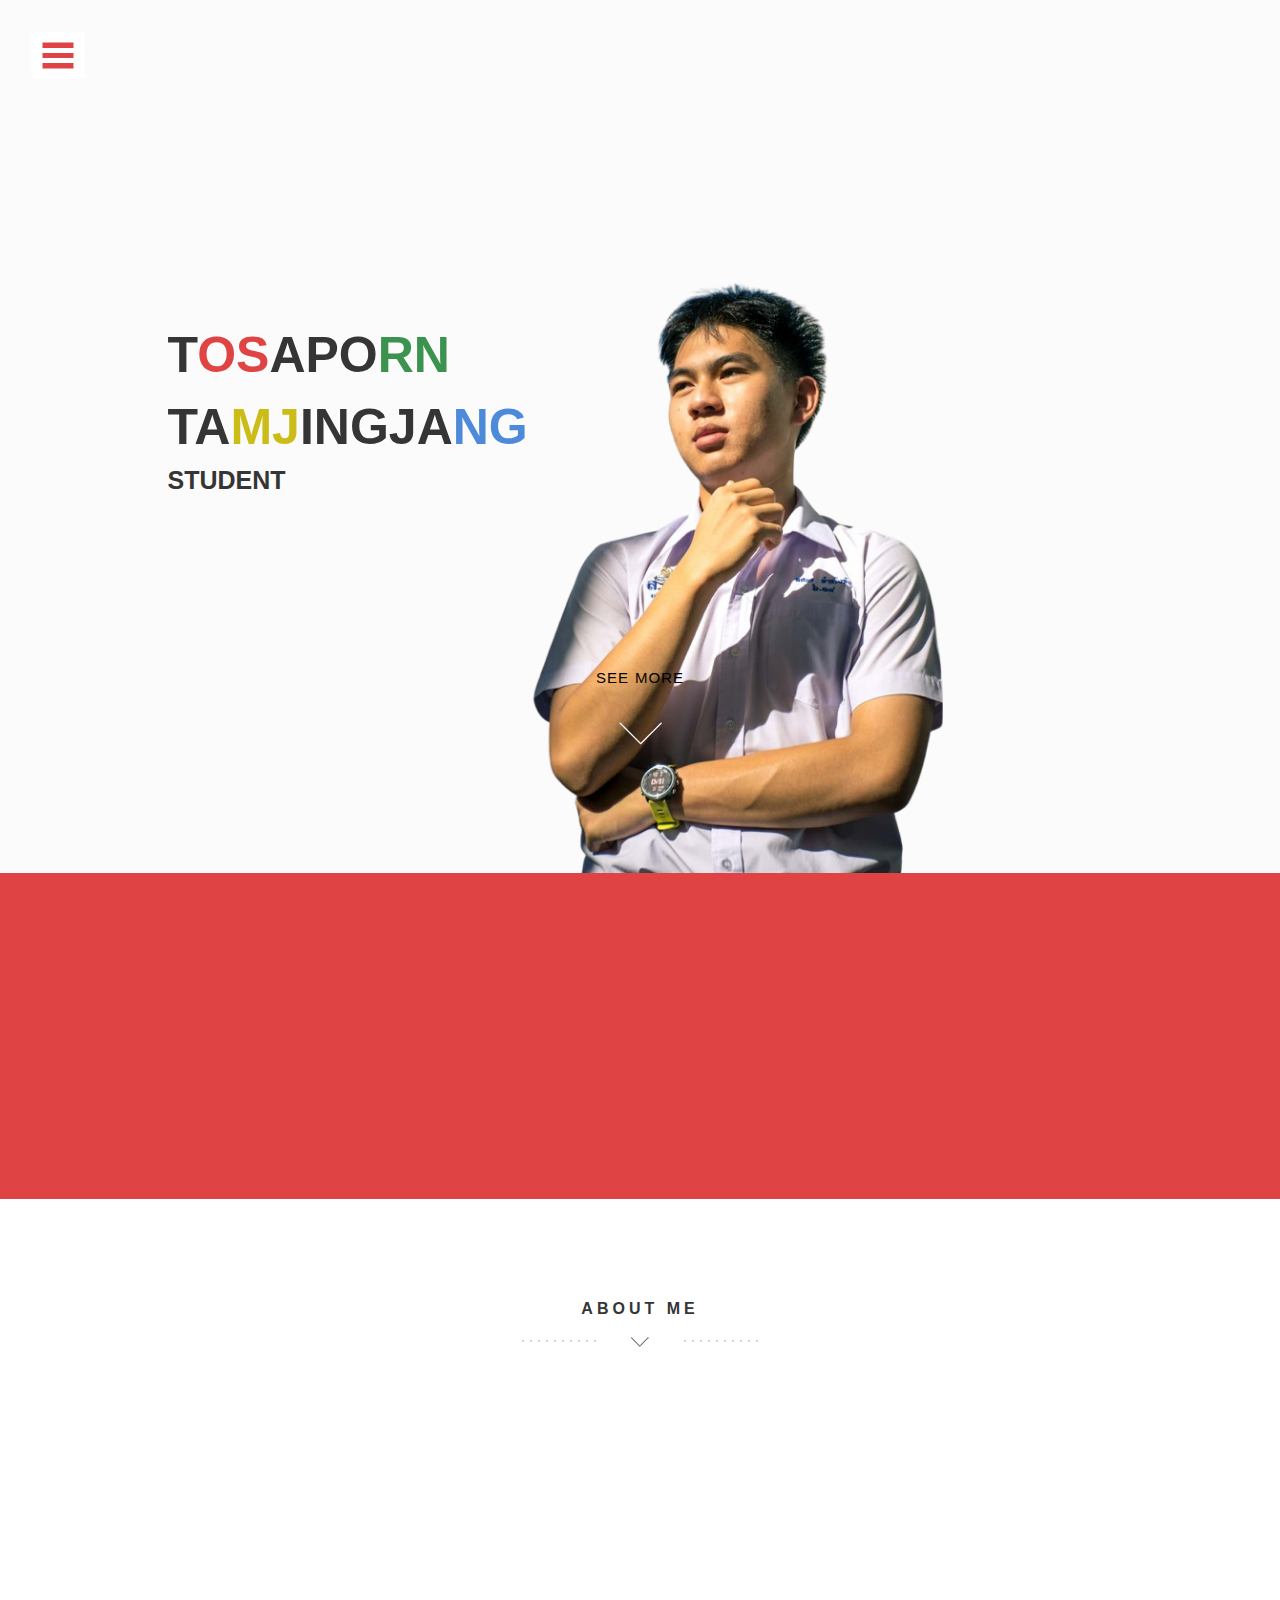
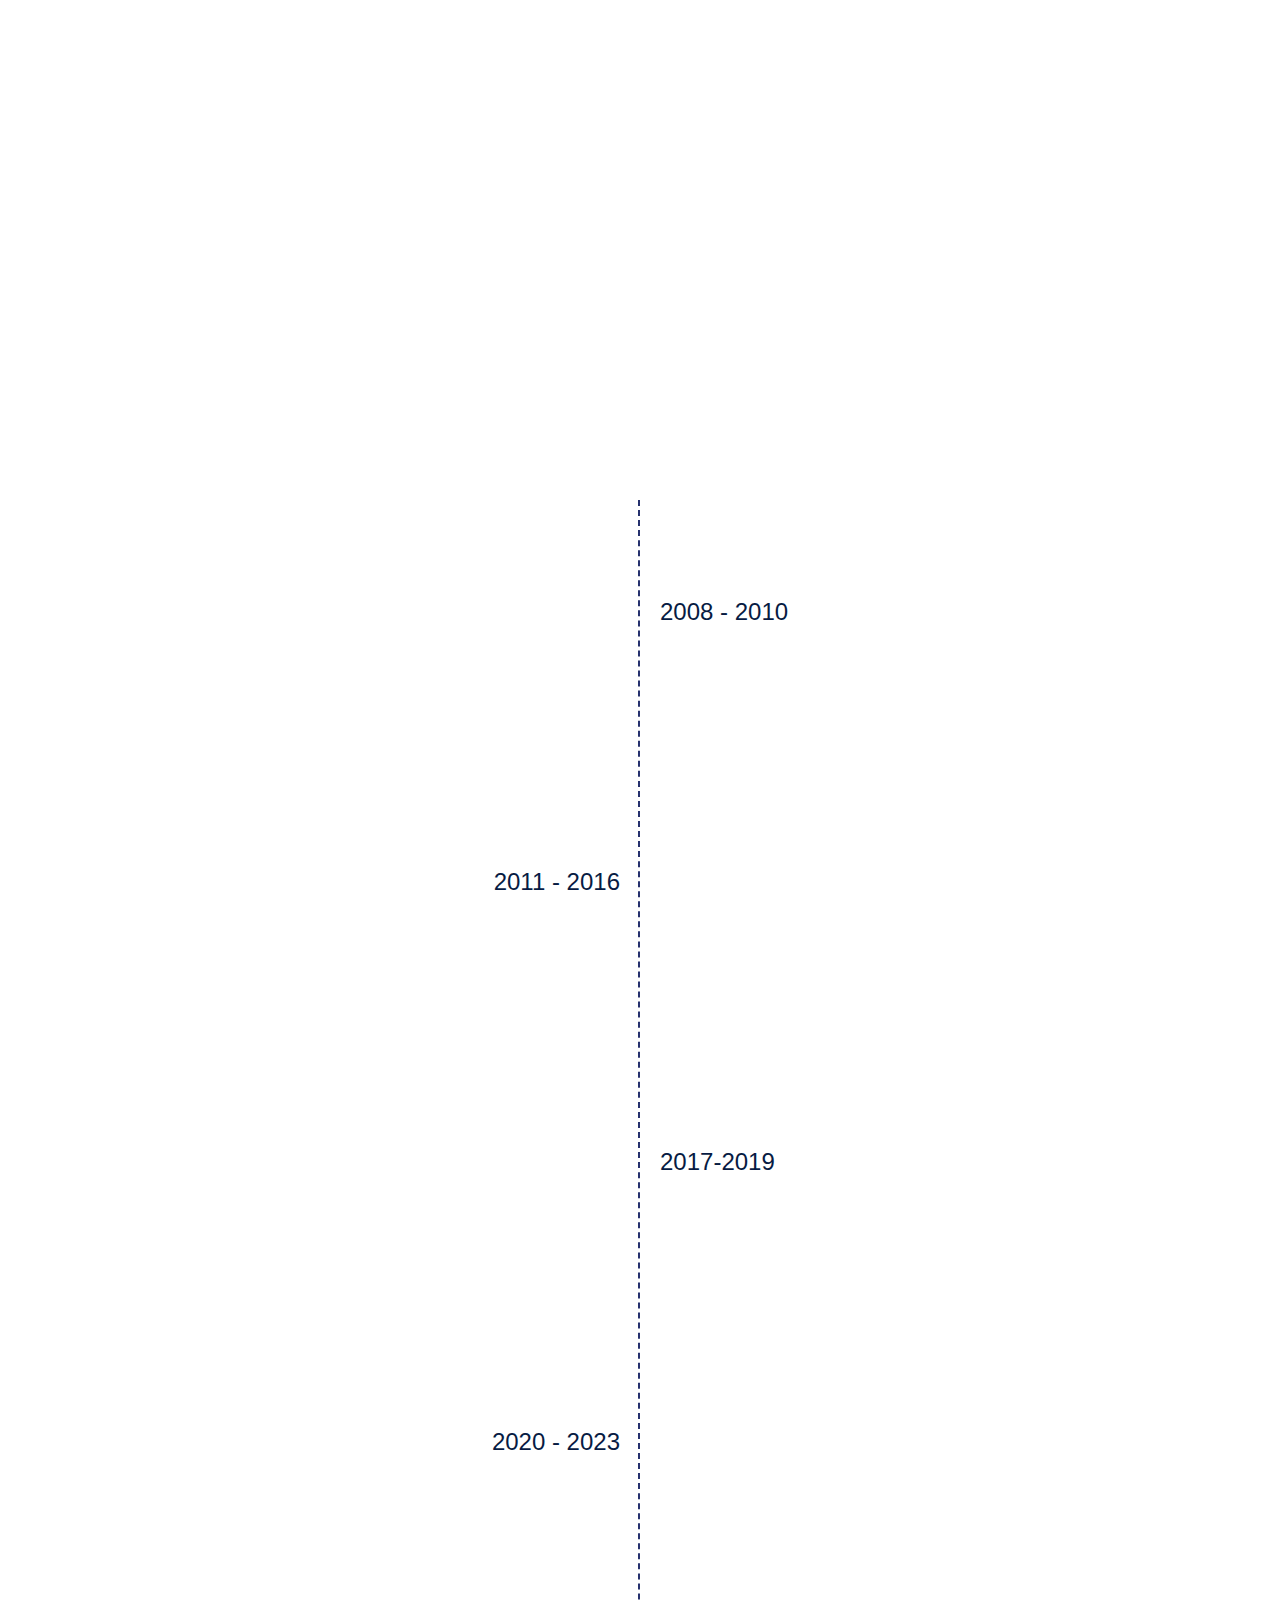
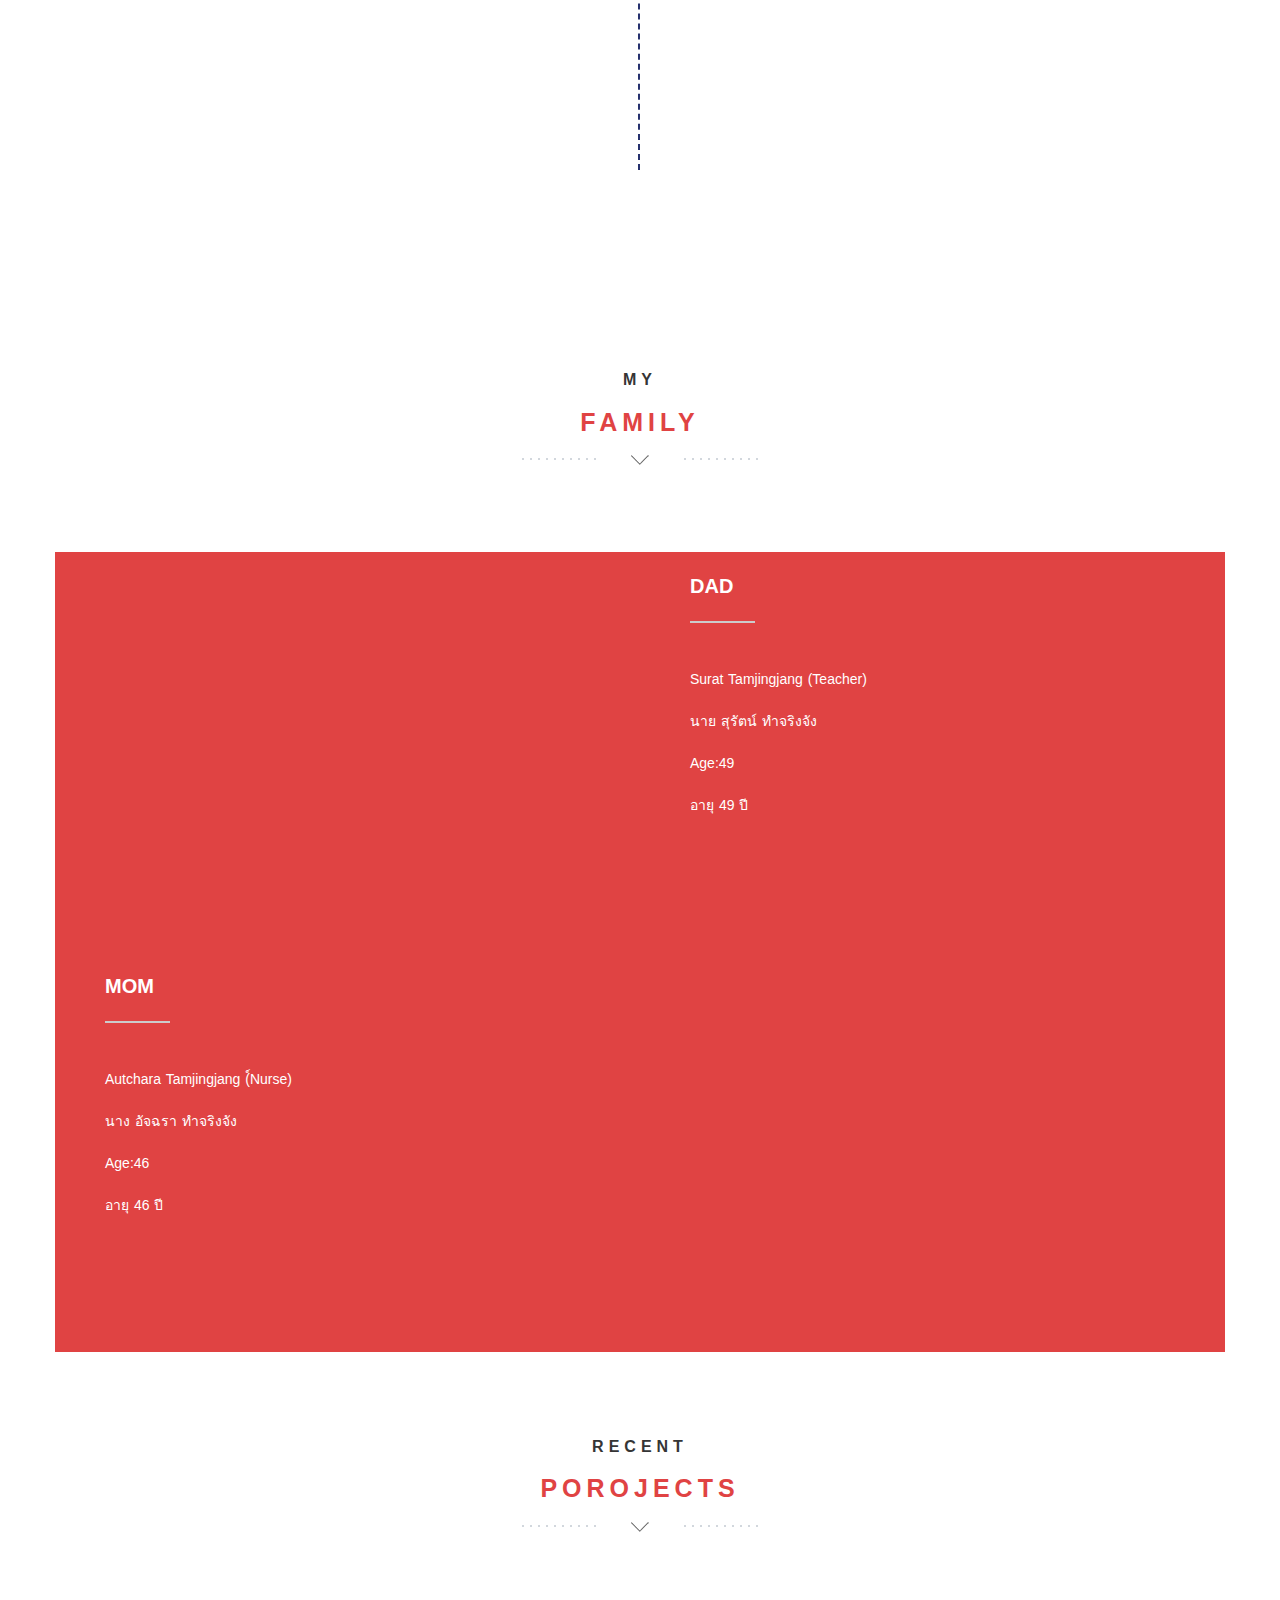
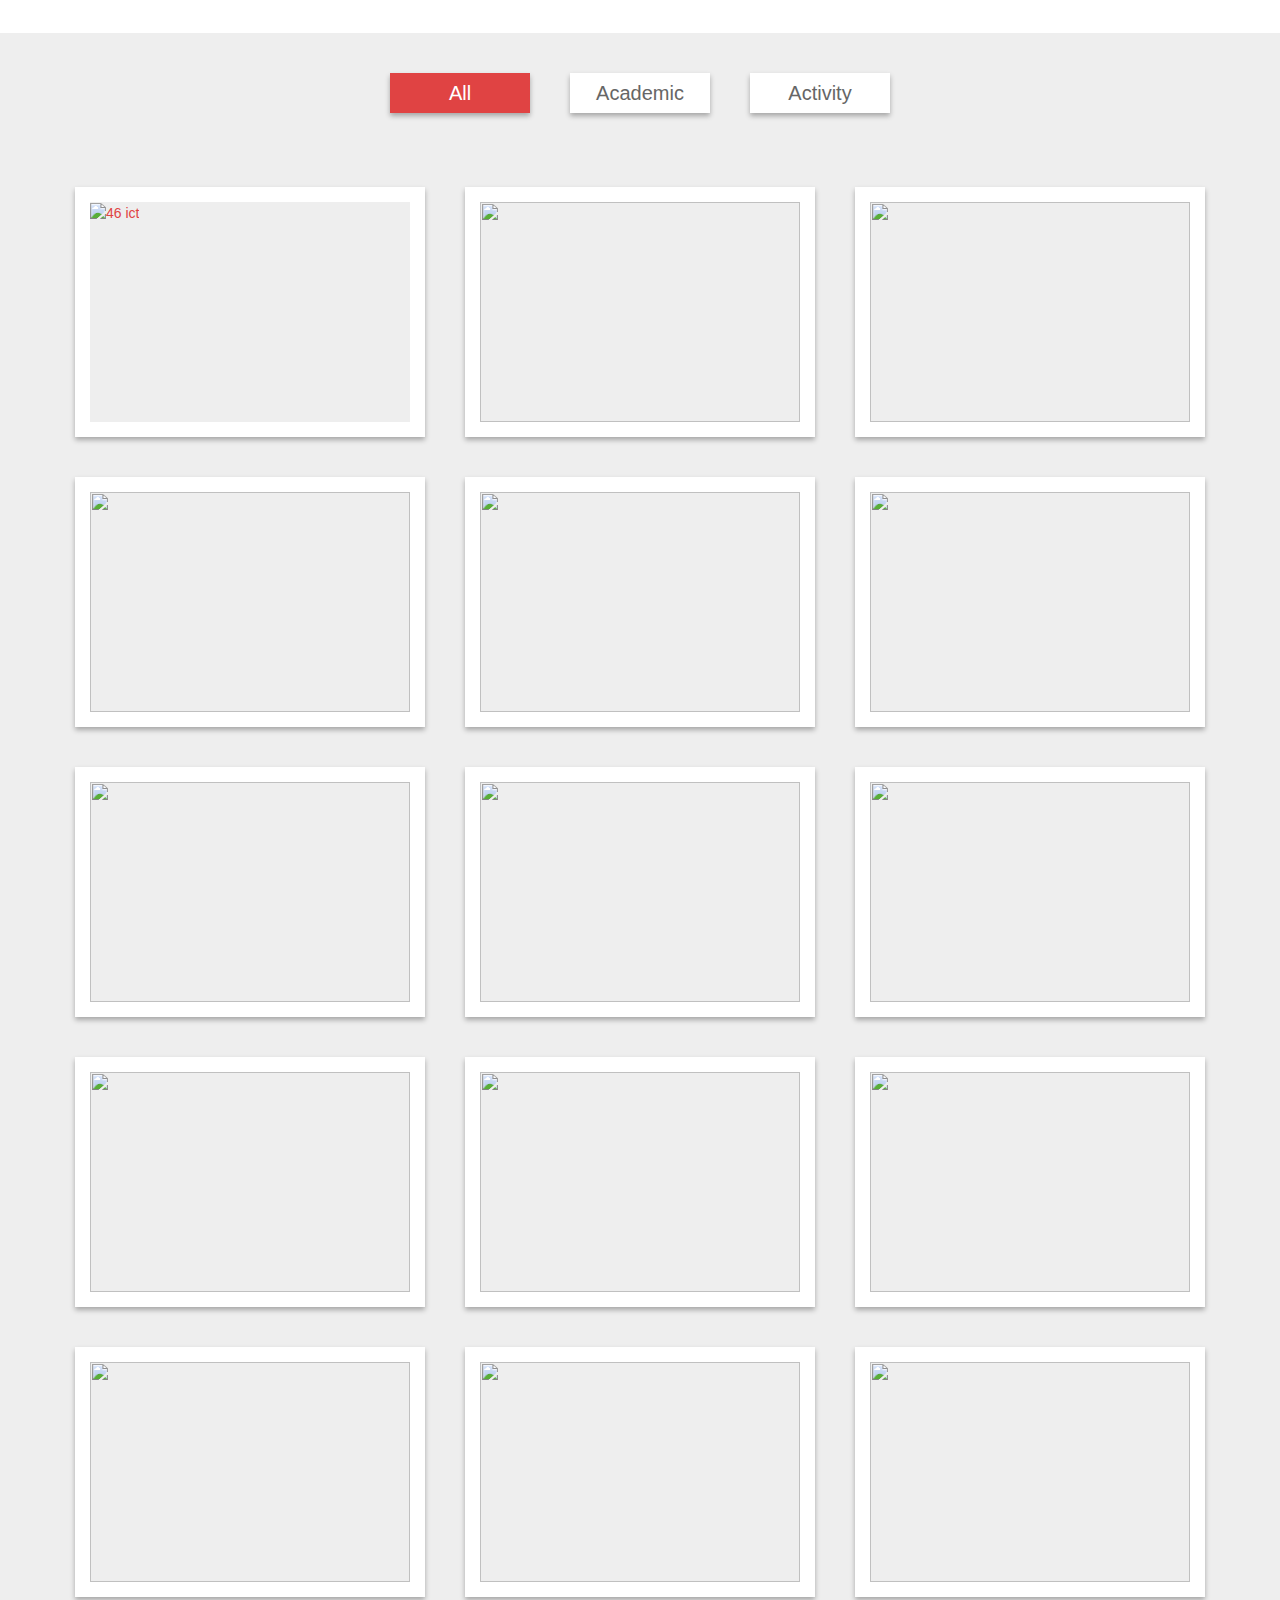
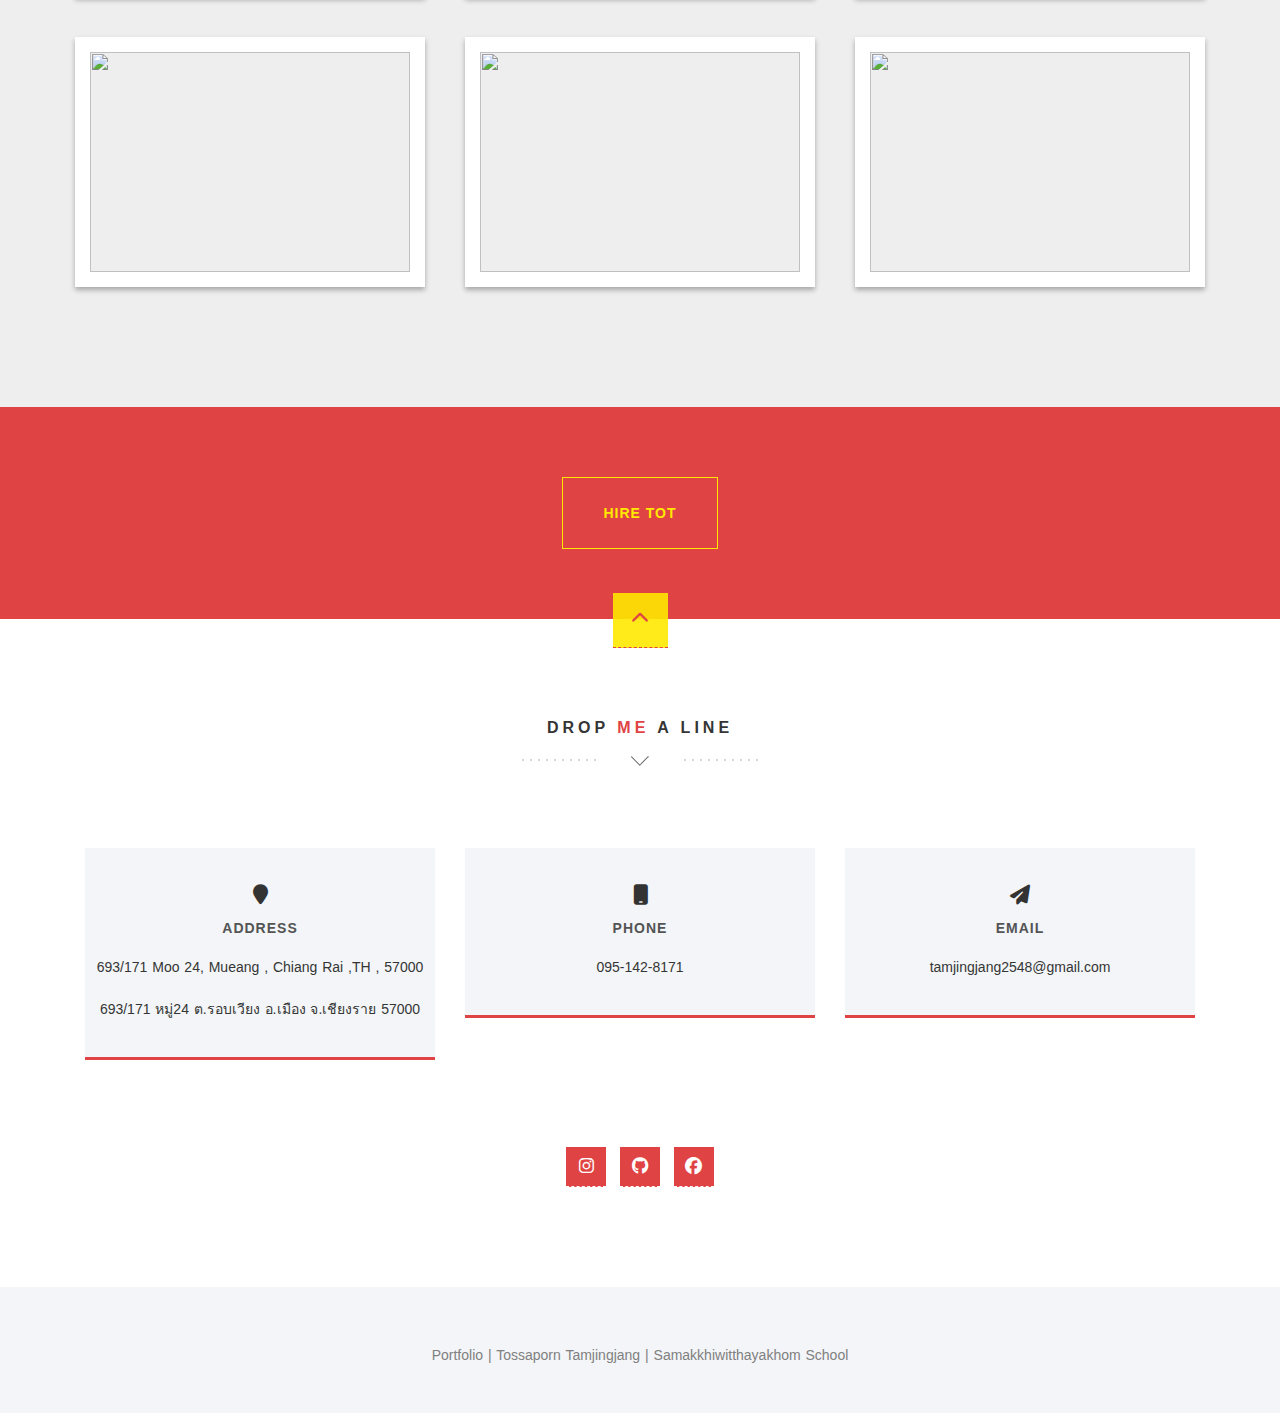
==== commit 9dd910a9: "Add files via upload" ====
--- a/index.html
+++ b/index.html
@@ -54,7 +54,6 @@
 						<a href="index.html#service"><i class="fa fa-fw fa-globe"></i><span>About Me</span></a>
             <a href="index.html#family"><i class="fa-solid fa-face-smile"></i><span>family</span></a>
 						<a href="index.html#portfolio"><i class="fa-sharp fa-solid fa-trophy"></i><span>Portfolio</span></a>
-						<a href="index.html#blog"><i class="fa fa-fw fa-rss"></i><span>Blog</span></a>
 						<a href="index.html#contact"><i class="fa-solid fa-address-card"></i></i><span>Contact</span></a>
 					</div>
 				</nav>
@@ -364,7 +363,6 @@
               <a href="../Totport/img/portfolio/picport/sportday.jpg" class="image act ">
                 <img src="../Totport/img/portfolio/picport/sportday.jpg" alt="">
               </a>
-
               <a href="../Totport/img/portfolio/picport/gearatsamakkhi.jpg" class="image cer">
                   <img src="../Totport/img/portfolio/picport/gearatsamakkhi.jpg" alt="">
               </a>
@@ -377,16 +375,31 @@
               <a href="../Totport/img/portfolio/picport/phy.jpg" class="image cer">
                   <img src="../Totport/img/portfolio/picport/phy.jpg" alt="">
               </a>
+              <a href="../Totport/img/portfolio/picport/gamertocoder.jpg" class="image act">
+                <img src="../Totport/img/portfolio/picport/gamertocoder.jpg" alt="">
+            </a>
               <a href="../Totport/img/portfolio/picport/sec.jpg" class="image cer">
                   <img src="../Totport/img/portfolio/picport/sec.jpg" alt="">
               </a>
               <a href="../Totport/img/portfolio/picport/Ya.JPG" class="image act ">
                 <img src="../Totport/img/portfolio/picport/Ya.JPG" alt="">
               </a>
-
               <a href="../Totport/img/portfolio/picport/certificate.png" class="image cer ">
                 <img src="../Totport/img/portfolio/picport/certificate.png" alt="">
               </a>
+              <a href="../Totport/img/portfolio/picport/TOEFL-ITP®-Official-Score-Report.png" class="image cer ">
+                <img src="../Totport/img/portfolio/picport/TOEFL-ITP®-Official-Score-Report.png" alt="">
+              </a>
+              <a href="../Totport/img/portfolio/picport/openhousezoom gear.png" class="image act ">
+                <img src="../Totport/img/portfolio/picport/openhousezoom gear.png" alt="">
+              </a>
+              <a href="../Totport/img/portfolio/picport/aua.png" class="image cer ">
+                <img src="../Totport/img/portfolio/picport/aua.png" alt="">
+              </a>
+              <a href="../Totport/img/portfolio/picport/openhouse cmu gear.png" class="image act ">
+                <img src="../Totport/img/portfolio/picport/openhouse cmu gear.png" alt="">
+              </a>
+             
         </div>
       
       </div>  
@@ -431,6 +444,7 @@
                 <div class="dark-box box-hover">
                   <h2><i class="fa fa-map-marker"></i><span>Address</span></h2>
                   <p>693/171 Moo 24, Mueang , Chiang Rai ,TH , 57000</p>
+                  <p>693/171 หมู่24 ต.รอบเวียง อ.เมือง จ.เชียงราย 57000</p>
                 </div>
               </div>
 			  <!-- Phone Number Box -->
--- a/assets/textrotator/simpletextrotator.css
+++ b/assets/textrotator/simpletextrotator.css
@@ -0,0 +1,106 @@
+.rotating {
+  display: inline-block;
+  -webkit-transform-style: preserve-3d;
+  -moz-transform-style: preserve-3d;
+  -ms-transform-style: preserve-3d;
+  -o-transform-style: preserve-3d;
+  transform-style: preserve-3d;
+  -webkit-transform: rotateX(0) rotateY(0) rotateZ(0);
+  -moz-transform: rotateX(0) rotateY(0) rotateZ(0);
+  -ms-transform: rotateX(0) rotateY(0) rotateZ(0);
+  -o-transform: rotateX(0) rotateY(0) rotateZ(0);
+  transform: rotateX(0) rotateY(0) rotateZ(0);
+  -webkit-transition: 0.5s;
+  -moz-transition: 0.5s;
+  -ms-transition: 0.5s;
+  -o-transition: 0.5s;
+  transition: 0.5s;
+  -webkit-transform-origin-x: 50%;
+}
+
+.rotating.flip {
+  position: relative;
+}
+
+.rotating .front, .rotating .back {
+  left: 0;
+  top: 0;
+  -webkit-backface-visibility: hidden;
+  -moz-backface-visibility: hidden;
+  -ms-backface-visibility: hidden;
+  -o-backface-visibility: hidden;
+  backface-visibility: hidden;
+}
+
+.rotating .front {
+  position: absolute;
+  display: inline-block;
+  -webkit-transform: translate3d(0,0,1px);
+  -moz-transform: translate3d(0,0,1px);
+  -ms-transform: translate3d(0,0,1px);
+  -o-transform: translate3d(0,0,1px);
+  transform: translate3d(0,0,1px);
+}
+
+.rotating.flip .front {
+  z-index: 1;
+}
+
+.rotating .back {
+  display: block;
+  opacity: 0;
+}
+
+.rotating.spin {
+  -webkit-transform: rotate(360deg) scale(0);
+  -moz-transform: rotate(360deg) scale(0);
+  -ms-transform: rotate(360deg) scale(0);
+  -o-transform: rotate(360deg) scale(0);
+  transform: rotate(360deg) scale(0);
+}
+
+
+
+.rotating.flip .back {
+  z-index: 2;
+  display: block;
+  opacity: 1;
+  
+  -webkit-transform: rotateY(180deg) translate3d(0,0,0);
+  -moz-transform: rotateY(180deg) translate3d(0,0,0);
+  -ms-transform: rotateY(180deg) translate3d(0,0,0);
+  -o-transform: rotateY(180deg) translate3d(0,0,0);
+  transform: rotateY(180deg) translate3d(0,0,0);
+}
+
+.rotating.flip.up .back {
+  -webkit-transform: rotateX(180deg) translate3d(0,0,0);
+  -moz-transform: rotateX(180deg) translate3d(0,0,0);
+  -ms-transform: rotateX(180deg) translate3d(0,0,0);
+  -o-transform: rotateX(180deg) translate3d(0,0,0);
+  transform: rotateX(180deg) translate3d(0,0,0);
+}
+
+.rotating.flip.cube .front {
+  -webkit-transform: translate3d(0,0,100px) scale(0.9,0.9);
+  -moz-transform: translate3d(0,0,100px) scale(0.85,0.85);
+  -ms-transform: translate3d(0,0,100px) scale(0.85,0.85);
+  -o-transform: translate3d(0,0,100px) scale(0.85,0.85);
+  transform: translate3d(0,0,100px) scale(0.85,0.85);
+}
+
+.rotating.flip.cube .back {
+  -webkit-transform: rotateY(180deg) translate3d(0,0,100px) scale(0.9,0.9);
+  -moz-transform: rotateY(180deg) translate3d(0,0,100px) scale(0.85,0.85);
+  -ms-transform: rotateY(180deg) translate3d(0,0,100px) scale(0.85,0.85);
+  -o-transform: rotateY(180deg) translate3d(0,0,100px) scale(0.85,0.85);
+  transform: rotateY(180deg) translate3d(0,0,100px) scale(0.85,0.85);
+}
+
+.rotating.flip.cube.up .back {
+  -webkit-transform: rotateX(180deg) translate3d(0,0,100px) scale(0.9,0.9);
+  -moz-transform: rotateX(180deg) translate3d(0,0,100px) scale(0.85,0.85);
+  -ms-transform: rotateX(180deg) translate3d(0,0,100px) scale(0.85,0.85);
+  -o-transform: rotateX(180deg) translate3d(0,0,100px) scale(0.85,0.85);
+  transform: rotateX(180deg) translate3d(0,0,100px) scale(0.85,0.85);
+}--- a/css/style.css
+++ b/css/style.css
@@ -0,0 +1,1507 @@
+/*========================================================================*/
+
+
+
+/* ///////////////////////////////////////////////////////////////////// 
+// 03 - Preloader
+/////////////////////////////////////////////////////////////////////*/
+
+#preloader {
+    position:fixed;
+    left:0;
+    top:0;
+    z-index:99999999999;
+    width:100%;
+    height:100%;
+    overflow:visible;
+    background: #fff url('../img/preloader.gif') no-repeat center center;
+}
+
+
+
+.timeline {
+  position: relative;
+  background: #fff;
+  -webkit-border-radius: 4px;
+  -moz-border-radius: 4px;
+  border-radius: 4px;
+  padding: 5rem;
+  margin: 0 auto 1rem auto;
+  overflow: hidden;
+}
+.timeline:after {
+  content: "";
+  position: absolute;
+  top: 0;
+  left: 50%;
+  margin-left: -2px;
+  border-right: 2px dashed #25316D; /* line of timeline */
+  height: 100%;
+  display: block;
+}
+
+.timeline-row {
+  padding-left: 50%;
+  position: relative;
+  margin-bottom: 30px;
+}
+.timeline-row .timeline-time {
+  position: absolute;
+  right: 50%;
+  top: 15px;
+  text-align: right;
+  margin-right: 20px;
+  color: #071b43;
+  font-size: 1.5rem;
+}
+.timeline-row .timeline-time small {
+  display: block;
+  font-size: 0.8rem;
+}
+.timeline-row .timeline-content {
+  position: relative;
+  padding: 20px 30px;
+  background: #E04343; /* background timeline */
+  -webkit-border-radius: 4px;
+  -moz-border-radius: 4px;
+  border-radius: 4px;
+  display: flex;
+  align-items: center;
+  justify-content: center;
+  flex-direction: column;
+  text-align: center;
+}
+.timeline-row .timeline-content:after {
+  content: "";
+  position: absolute;
+  top: 20px;
+  height: 16px;
+  width: 16px;
+}
+.timeline-row .timeline-content:before {
+  content: "";
+  position: absolute;
+  top: 20px;
+  right: -49px;
+  width: 20px;
+  height: 20px;
+  -webkit-border-radius: 100px;
+  -moz-border-radius: 100px;
+  border-radius: 100px;
+  z-index: 10;
+}
+.timeline-row .timeline-content h4 {
+  margin: 0 0 20px 0;
+  overflow: hidden;
+  white-space: nowrap;
+  text-overflow: ellipsis;
+  line-height: 150%;
+}
+.timeline-row .timeline-content p {
+  margin-bottom: 30px;
+  line-height: 150%;
+}
+.timeline-row .timeline-content i {
+  font-size: 1.2rem;
+  line-height: 100%;
+  padding: 15px;
+  -webkit-border-radius: 100px;
+  -moz-border-radius: 100px;
+  border-radius: 100px;
+  background: #fff; /* pin of background timeline */
+  margin-bottom: 10px;
+  display: inline-block;
+}
+.timeline-row .timeline-content .thumbs {
+  margin-bottom: 10px;
+  display: flex;
+}
+.timeline-row .timeline-content .thumbs img {
+  margin: px;
+  max-width: 300px;
+}
+.timeline-row .timeline-content .badge {
+  color: #ffffff;
+  background: linear-gradient(120deg, #00b5fd 0%, #1c53a6 100%);
+}
+.timeline-row:nth-child(even) .timeline-content {
+  margin-left: 40px;
+  text-align: left;
+}
+.timeline-row:nth-child(even) .timeline-content:after {
+  left: -8px;
+  right: initial;
+  border-bottom: 0;
+  border-left: 0;
+  transform: rotate(-135deg);
+}
+.timeline-row:nth-child(even) .timeline-content:before {
+  left: -52px;
+  right: initial;
+}
+.timeline-row:nth-child(odd) {
+  padding-left: 0;
+  padding-right: 50%;
+}
+.timeline-row:nth-child(odd) .timeline-time {
+  right: auto;
+  left: 50%;
+  text-align: left;
+  margin-right: 0;
+  margin-left: 20px;
+}
+.timeline-row:nth-child(odd) .timeline-content {
+  margin-right: 40px;
+}
+.timeline-row:nth-child(odd) .timeline-content:after {
+  right: -8px;
+  border-left: 0;
+  border-bottom: 0;
+  transform: rotate(45deg);
+}
+
+@media (max-width: 992px) {
+  .timeline {
+      padding: 15px;
+  }
+  .timeline:after {
+      border: 0;
+  }
+  .timeline .timeline-row:nth-child(odd) {
+      padding: 0;
+  }
+  .timeline .timeline-row:nth-child(odd) .timeline-time {
+      position: relative;
+      top: 0;
+      left: 0;
+      margin: 0 0 10px 0;
+  }
+  .timeline .timeline-row:nth-child(odd) .timeline-content {
+      margin: 0;
+  }
+  .timeline .timeline-row:nth-child(odd) .timeline-content:before {
+      display: none;
+  }
+  .timeline .timeline-row:nth-child(odd) .timeline-content:after {
+      display: none;
+  }
+  .timeline .timeline-row:nth-child(even) {
+      padding: 0;
+  }
+  .timeline .timeline-row:nth-child(even) .timeline-time {
+      position: relative;
+      top: 0;
+      left: 0;
+      margin: 0 0 10px 0;
+      text-align: left;
+  }
+  .timeline .timeline-row:nth-child(even) .timeline-content {
+      margin: 0;
+  }
+  .timeline .timeline-row:nth-child(even) .timeline-content:before {
+      display: none;
+  }
+  .timeline .timeline-row:nth-child(even) .timeline-content:after {
+      display: none;
+  }
+}
+/* ==========================================================================
+	Global Styles
+========================================================================== */
+a {
+	color: #E04343;
+	-webkit-transition:all 0.5s;
+	-moz-transition:all 0.5s;
+	-o-transition:all 0.5s;
+	transition:all 0.5s;
+	border-bottom: 1px dashed;
+	outline:none!important;
+}
+a:hover,a:focus,a:active {
+	color:#0D0D0D;
+	text-decoration:none;
+	outline:none!important;
+}
+p {
+	color:#353535;
+	word-spacing:1px;
+	line-height:25px;
+	font-size:14px;
+}
+h2 {
+	font-size:15px;
+	text-transform:uppercase;
+	font-weight:bold;
+}
+h2h {
+	font-size:50px;
+	color:#353535!important;
+	text-transform:uppercase;
+	font-weight:bold;
+}
+h3h {
+	font-size:25px;
+	color:#353535!important;
+	text-transform:uppercase;
+	font-weight:bold;
+}
+h6 {
+	font-size:15px;
+	color:#8c8c8c;
+	text-transform:uppercase;
+	font-weight:bold;
+}
+h6::after {
+	content:" ";
+	border:solid 1px #CCCCCC;
+	display:block;
+	width:65px;
+	margin-top: 20px;
+}
+h6h {
+	font-size:15px;
+	color:#8c8c8c;
+	text-transform:uppercase;
+	font-weight:bold;
+}
+h6h::after {
+	content:" ";
+	border:solid 1px #CCCCCC;
+	display:block;
+	width:65px;
+	margin-top: 20px;
+}
+/* ==========================================================================HTML5 display definitions========================================================================== */
+article,aside,details,figcaption,figure,footer,header,hgroup,nav,section,summary {
+	display:block;
+}
+audio,canvas,video {
+	display:inline-block;
+	*display:inline;
+	*zoom: 1;
+}
+* Remove excess height in iOS 5 devices. */
+audio:not([controls]) {
+	display:none;
+	height: 0;
+}
+[hidden] {
+	display: none;
+}
+/* ==========================================================================Base========================================================================== */
+html {
+	font-size:100%;
+	-webkit-text-size-adjust:100%;
+	-ms-text-size-adjust:100%;
+}
+html,html a {
+	-webkit-font-smoothing:antialiased;
+	text-shadow:1px 1px 1px rgba(0,0,0,0.004);
+}
+html,button,input,select,textarea {
+	font-family:'Varela Round',sans-serif;
+}
+body {
+	margin:0;
+	font-family: 'Open Sans',sans-serif;
+}
+/* ==========================================================================Links========================================================================== */
+a:focus {
+	outline:thin dotted;
+}
+a:active,a:hover {
+	outline: 0;
+}
+/* ==========================================================================Typography========================================================================== */
+@import url(http://fonts.googleapis.com/css?family=Open+Sans:300,400);
+h1 {
+	font-size:2em;
+	margin:0.67em 0;
+	color:#353535;
+}
+h2 {
+	font-size:1.5em;
+	margin:0.83em 0;
+}
+h3 {
+	font-size:1.17em;
+	margin:1em 0;
+}
+h4 {
+	font-size:1em;
+	margin:1.33em 0;
+}
+h5 {
+	font-size:0.83em;
+	margin:1.67em 0;
+}
+h6 {
+	font-size: 12px;
+	margin:2.33em 0;
+}
+h6h {
+	font-size: 20px;
+	margin:2.33em 0;
+}
+abbr[title] {
+	border-bottom:1px dotted;
+}
+b,strong {
+	font-weight:bold;
+}
+blockquote {
+	margin:0em 55px;
+	border-left:4px solid #CCCCCC;
+}
+dfn {
+	font-style:italic;
+}
+mark {
+	background:#ff0;
+	color:#000;
+}
+p,pre {
+	margin:1em 0;
+}
+code,kbd,pre,samp {
+	font-family:monospace,serif;
+	_font-family:'courier new',monospace;
+	font-size:1em;
+}
+pre {
+	white-space:pre;
+	white-space:pre-wrap;
+	word-wrap:break-word;
+}
+q {
+	quotes:none;
+}
+q:before,q:after {
+	content:'';
+	content:none;
+}
+small {
+	font-size:75%;
+}
+sub,sup {
+	font-size:75%;
+	line-height:0;
+	position:relative;
+	vertical-align:baseline;
+}
+sup {
+	top:-0.5em;
+}
+sub {
+	bottom:-0.25em;
+}
+p {
+	font-size: 14px;
+	font-weight:100;
+	line-height: 28px!important;
+}
+/* ==========================================================================Lists========================================================================== */
+dl,menu,ol,ul {
+	margin:1em 0;
+}
+dd {
+	margin:0 0 0 40px;
+}
+menu,ol,ul {
+	padding:0 0 0 40px;
+}
+nav ul,nav ol {
+	list-style:none;
+	list-style-image: none;
+}
+/* ==========================================================================Embedded content========================================================================== */
+img {
+	border:0;
+	-ms-interpolation-mode:bicubic;
+}
+svg:not(:root) {
+	overflow: hidden;
+}
+/* ==========================================================================Figures========================================================================== */
+figure {
+	margin: 0;
+}
+/* ==========================================================================Forms========================================================================== */
+form {
+	margin:0;
+}
+fieldset {
+	border:1px solid #c0c0c0;
+	margin:0 2px;
+	padding:0.35em 0.625em 0.75em;
+}
+legend {
+	border:0;
+	padding:0;
+	white-space:normal;
+	*margin-left:-7px;
+}
+button,input,select,textarea {
+	font-size:100%;
+	margin:0;
+	vertical-align:baseline;
+	*vertical-align:middle;
+}
+button,input {
+	line-height:normal;
+}
+button,html input[type="button"],input[type="reset"],input[type="submit"] {
+	-webkit-appearance:button;
+	cursor:pointer;
+	*overflow:visible;
+}
+button[disabled],input[disabled] {
+	cursor:default;
+}
+input[type="checkbox"],input[type="radio"] {
+	box-sizing:border-box;
+	padding:0;
+	*height:13px;
+	*width:13px;
+}
+input[type="search"] {
+	-webkit-appearance:textfield;
+	-moz-box-sizing:content-box;
+	-webkit-box-sizing:content-box;
+	box-sizing:content-box;
+}
+input[type="search"]::-webkit-search-cancel-button,input[type="search"]::-webkit-search-decoration {
+	-webkit-appearance:none;
+}
+button::-moz-focus-inner,input::-moz-focus-inner {
+	border:0;
+	padding:0;
+}
+textarea {
+	overflow:auto;
+	vertical-align: top;
+}
+/* ==========================================================================Tables========================================================================== */
+table {
+	border-collapse:collapse;
+	border-spacing: 0;
+}
+/* ==========================================================================Section Styles========================================================================== */
+.section-padding {
+	padding:90px 0 100px
+}
+.dark-bg {
+	background:#f3f5f8;
+}
+.light-bg {
+	background-color:#fff;
+}
+.dark-box {
+	background: #F3F5F8;
+	-webkit-box-shadow: 0px 3px 0px 0px #E04343;
+	-moz-box-shadow: 0px 3px 0px 0px #E04343;
+	box-shadow: 0px 3px 0px 0px #E04343;
+	padding:20px 0;
+}
+.dark-box:hover,.dark-box:focus {
+	-webkit-box-shadow: 0px 3px 0px 0px #FFE801;
+	-moz-box-shadow: 0px 3px 0px 0px #FFE801;
+	box-shadow: 0px 3px 0px 0px #FFE801;
+}
+.box-hover {
+	transition:all 500ms ease-in-out;
+	-webkit-transition:all 500ms ease-in-out;
+	-moz-transition:all 500ms ease-in-out;
+	-o-transition:all 500ms ease-in-out;
+}
+.box-hover:hover,.box-hover:focus {
+	transform:translate(0,-15px);
+	-webkit-transform:translate(0,-15px);
+	-ms-transform:translate(0,-15px);
+}
+.wrapper {
+	height:650px;
+}
+.nopadding {
+	padding:0;
+}
+.inner {
+	padding-top: 138px;
+}
+/* ==========================================================================Navigation========================================================================== */
+.menu-wrap a {
+	color:#555d7c;
+	outline:none!important;
+}
+.menu-wrap a:hover,.menu-wrap a:focus {
+	color: #E04343;
+}
+.content-wrap {
+	overflow-y:scroll;
+	-webkit-overflow-scrolling:touch;
+	-webkit-transition:-webkit-transform 0.4s;
+	transition:transform 0.4s;
+	-webkit-transition-timing-function:cubic-bezier(0.7,0,0.3,1);
+	transition-timing-function:cubic-bezier(0.7,0,0.3,1);
+}
+.content {
+	position:relative;
+	background:#b4bad2;
+	padding-bottom: 12em;
+}
+/* Common styles for menu button and menu-wrap */
+.menu-button,.menu-wrap {
+	position:fixed;
+	width:2.5em;
+	height:2.25em;
+	font-size:1.5em;
+	-webkit-transform:translate3d(1.5em,1.5em,0);
+	transform: translate3d(1.5em,1.5em,0);
+}
+/* Menu Button */
+.menu-button {
+	z-index:1000;
+	margin:0;
+	padding:0;
+	border:none;
+	text-indent:2.5em;
+	color:transparent;
+	background:transparent;
+}
+.menu-button::before {
+	position:absolute;
+	top:0.5em;
+	right:0.5em;
+	bottom:0.5em;
+	left:0.5em;
+	background: linear-gradient(#E04343 20%,rgba(0, 0, 0, 0) 20%,rgba(0, 0, 0, 0) 40%,#E04343 40%,#E04343 60%,rgba(0, 0, 0, 0) 60%,rgba(0, 0, 0, 0) 80%,#E04343 80%);
+	content:'';
+}
+.menu-button:hover {
+	opacity: 0.6;
+}
+/* Menu */
+.menu-wrap {
+	z-index:999;
+	background: rgba(255, 255, 255, 1);
+	-webkit-transition:width 0.4s,height 0.4s,-webkit-transform 0.4s;
+	transition:width 0.4s,height 0.4s,transform 0.4s;
+	-webkit-transition-timing-function:cubic-bezier(0.7,0,0.3,1);
+	transition-timing-function:cubic-bezier(0.7,0,0.3,1);
+}
+.menu {
+	height:100%;
+	overflow:hidden;
+	font-size:0.75em;
+}
+.icon-list {
+	float:right;
+	padding:2.5em 2em 0 6em;
+}
+.icon-list a {
+	opacity:0;
+	display:inline-block;
+	padding:0 0.2em;
+	margin:0 15px;
+	text-align:center;
+	font-size:1.2em;
+	color: #353535;
+}
+.icon-list a span {
+	display:block;
+	text-transform:uppercase;
+	letter-spacing:1px;
+	font-size:0.5em;
+	font-weight:700;
+	padding-top: 0.5em;
+}
+/* Shown menu */
+.show-menu .content-wrap {
+	-webkit-transition-delay:0s;
+	transition-delay:0s;
+	-webkit-transform:translate3d(0,125px,0);
+	transform:translate3d(0,125px,0);
+}
+.show-menu .menu-wrap {
+	width:100%;
+	height:125px;
+	-webkit-transform:translate3d(0,0,0);
+	transform:translate3d(0,0,0);
+	-webkit-transition-delay:0s;
+	transition-delay:0s;
+	border-bottom: 1px solid #E04343;
+}
+.show-menu .icon-list a {
+	opacity:1;
+	-webkit-transition:opacity 0.4s 0.4s;
+	transition:opacity 0.4s 0.4s;
+}
+.show-menu .icon-list a:nth-child(2) {
+	-webkit-transition-delay:0.42s;
+	transition-delay:0.42s;
+}
+.show-menu .icon-list a:nth-child(3) {
+	-webkit-transition-delay:0.44s;
+	transition-delay:0.44s;
+}
+.show-menu .icon-list a:nth-child(4) {
+	-webkit-transition-delay:0.46s;
+	transition-delay:0.46s;
+}
+.show-menu .icon-list a:nth-child(5) {
+	-webkit-transition-delay:0.48s;
+	transition-delay:0.48s;
+}
+.show-menu .icon-list a:nth-child(6) {
+	-webkit-transition-delay:0.5s;
+	transition-delay: 0.5s;
+}
+/* ==========================================================================Hero========================================================================== */
+.hero {
+	margin: left 50px; ;
+	background: url('../img/Hero.png') right bottom no-repeat;
+	background-size: contain;
+	padding:110px 0 100px 0;
+	height:auto;
+	background-color: #FBFBFB;
+}
+.hero h1 {
+	font-size: 120px;
+	letter-spacing: -8px;
+	margin: 0;
+	font-weight: 600;
+	line-height: 95px;
+	text-transform: uppercase;
+}
+.hero h1 span {
+	color:#a1a9b0;
+	/* display:inline-block; */
+}
+.hero h3 {
+	font-size: 20px;
+	margin:0;
+	padding:0;
+	opacity:0.5;
+	color: #E04343;
+	letter-spacing: 18px;
+	line-height: 50px;
+	text-transform: uppercase;
+}
+.hero p {
+	letter-spacing:1px;
+	color:#fff;
+	font-size: 15px;
+}
+/* Boucing Arrow Animation */
+@keyframes arrowbounce {
+	from {
+		-webkit-transform:translateY(0);
+		-moz-transform:translateY(0);
+		transform:translateY(0);
+	}
+	to {
+		-webkit-transform:translateY(-20px);
+		-moz-transform:translateY(-20px);
+		transform:translateY(-20px);
+	}
+}
+@-moz-keyframes arrowbounce {
+	/* Firefox */ from {
+		-webkit-transform:translateY(0);
+		-moz-transform:translateY(0);
+		transform:translateY(0);
+	}
+	to {
+		-webkit-transform:translateY(-20px);
+		-moz-transform:translateY(-20px);
+		transform:translateY(-20px);
+	}
+}
+@-webkit-keyframes arrowbounce {
+	/* Safari and Chrome */ from {
+		-webkit-transform:translateY(0);
+		-moz-transform:translateY(0);
+		transform:translateY(0);
+	}
+	to {
+		-webkit-transform:translateY(-20px);
+		-moz-transform:translateY(-20px);
+		transform:translateY(-20px);
+	}
+}
+@-o-keyframes arrowbounce {
+	/* Opera */ from {
+		-webkit-transform:translateY(0);
+		-moz-transform:translateY(0);
+		transform:translateY(0);
+	}
+	to {
+		-webkit-transform:translateY(-20px);
+		-moz-transform:translateY(-20px);
+		transform:translateY(-20px);
+	}
+}
+.scrollto {
+	padding: 150px 0px 0px 0px;
+	display:block;
+	color:#FFF;
+	text-decoration:none;
+	width:200px;
+	margin:0 auto;
+	border-bottom: none;
+}
+.scrollto--arrow {
+	padding:10px;
+}
+.scrollto--arrow img {
+	animation:arrowbounce 1s alternate infinite;
+	-moz-animation:arrowbounce 1s alternate infinite;
+	/* Firefox */-webkit-animation:arrowbounce 1s alternate infinite;
+	/* Safari and Chrome */-o-animation: arrowbounce 1s alternate infinite;
+	/* Opera */
+}
+/* ==========================================================================Intro========================================================================== */
+.intro p {
+	margin:50px 0 0;
+}
+h1.arrow {
+	font-size: 16px;
+	text-transform:uppercase;
+	color:#353535;
+	letter-spacing: 4px;
+	background:url('../img/h1-bg.png') no-repeat center bottom;
+	padding-bottom:30px;
+	font-weight: bold;
+}
+h1.arrow span {
+    color: #E04343;
+}
+/* ==========================================================================About========================================================================== */
+.about-image {
+	height:400px;
+	-webkit-background-size:cover;
+	-moz-background-size:cover;
+	-o-background-size:cover;
+	background-size:cover;
+}
+.color-bg {
+	background: #E04343;
+}
+
+.color-bg a {
+    color: #FFE800;
+}
+.color-bg h6, .color-bg p {
+    color: white;
+}
+.color-bg h6h, .color-bg p {
+    color: white;
+}
+.color-bg h6::after{
+	border-color: #fff;
+}
+.color-bg .weight-outline-btn {
+    color: white;
+    border-color: white;
+}
+.color-bg .weight-outline-btn:hover {
+  background: #FFF;
+  color: #E04343;
+  border-color: rgba(0, 0, 0, 0);
+}
+.about-text {
+	padding:20px 50px 25px 50px;
+}
+.about-text h1 {
+	text-transform:uppercase;
+	font-size:24px;
+	color: #8C8C8C;
+}
+.color-bg h1.arrow span {
+    color: #FFE800;
+}
+.color-bg h1.arrow {
+    color: #FFF;
+}
+/* ==========================================================================Services========================================================================== */
+.services {
+	margin-top:80px;
+	margin-bottom:40px;
+}
+.services .icon {
+	position:relative;
+	width:175px;
+	height:175px;
+	margin:0 auto;
+	text-align:center;
+	line-height:180px;
+	font-size:56px;
+	color:#fff;
+	border-radius:50%;
+	box-shadow:0 0 0 0 rgba(0,0,0,0.0);
+	margin-bottom:40px;
+	-webkit-transition:all .3s ease-out;
+	transition:all .3s ease-out;
+	border: 1px solid #E04343;
+	color: #E04343;
+}
+.services .item:hover .icon {
+	background: #E04343;
+	border: 1px solid #E04343;
+}
+.services .item [class*=fa] {
+	-webkit-transition:all .3s ;
+	transition:all .3s ;
+}
+.services .item:hover [class*=fa] {
+	-webkit-transform:scale(1.2);
+	transform:scale(1.2);
+	-webkit-transition:all .3s ease-out;
+	transition:all .3s ease-out;
+	color:#fff;
+}
+.features-wrapper {
+	margin:70px 0 0;
+}
+i.respons {
+	position:relative;
+	width:35px;
+	height:35px;
+	margin:0 auto;
+	line-height:35px;
+	text-align:center;
+	font-size:15px;
+	color:#fff;
+	border-radius:50%;
+	-webkit-transition:all .3s ease-out;
+	transition:all .3s ease-out;
+	border:1px solid #CCCCCC;
+	color: #CCCCCC;
+}
+/* ==========================================================================iPhone Section========================================================================== */
+.iphone {
+	width:50%;
+	background:#f3f5f8;
+	float:left;
+	height:100%;
+	box-shadow:inset -15px -11px 40px -6px rgba(0,0,0,0.1);
+	-moz-box-shadow:inset -15px -11px 40px -6px rgba(0,0,0,0.1);
+	-webkit-box-shadow:inset -15px -11px 40px -6px rgba(0,0,0,0.1);
+	z-index:1;
+}
+.fluid-white {
+	width:50%;
+	background:#fff;
+	float:right;
+	height:100%;
+	z-index:2;
+}
+.responsive-services {
+	position: relative;
+}
+/*========================================gallery=======================================================================*/
+.gallery{
+	min-height: 100vh;
+	background:#eee;
+	padding-bottom: 100px;
+}
+
+.gallery .controls{
+	display: flex;
+	align-items: center;
+	justify-content: center;
+	flex-wrap: wrap;
+	padding:20px 0;
+	list-style: none;
+}
+
+.gallery .controls .buttons{
+	height:40px;
+	width: 140px;
+	background:#fff;
+	color:#666;
+	font-size: 20px;
+	line-height: 40px;
+	cursor: pointer;
+	margin:20px;
+	box-shadow: 0 3px 5px rgba(0,0,0,.3);
+	text-align: center;
+}
+
+.gallery .controls .buttons.active{
+	background:#E04343;
+	color:#fff;
+}
+
+.gallery .image-container{
+	display: flex;
+	align-items: center;
+	justify-content: center;
+	flex-wrap: wrap;
+}
+
+.gallery .image-container .image{
+	height:250px;
+	width: 350px;
+	overflow: hidden;
+	border:15px solid #fff;
+	box-shadow: 0 3px 5px rgba(0,0,0,.3);
+	margin: 20px;
+}
+
+.gallery .image-container .image img{
+	height: 100%;
+	width:100%;
+	object-fit: cover;
+}
+
+.gallery .image-container .image:hover img{
+	transform: scale(1.4);
+}
+/*============================================end of gallery===============================================================*/
+/* ==========================================================================Portfolio========================================================================== */
+.swag {
+	padding:75px 0;
+}
+.swag h1 {
+	text-transform:uppercase;
+	letter-spacing:5px;
+}
+.swag h1 span {
+	display:block;
+	font-size:25px;
+	margin-top:20px;
+}
+.down-arrow-btn {
+	width:auto;
+	height:40px;
+	background:rgba(0,0,0,0.6);
+	display:inline-block;
+	margin:15px 5px 15px 5px;
+	color:#fff;
+	font-size:16px;
+	line-height:40px;
+	padding:0px 10px;
+	text-align:center;
+}
+.down-arrow-btn:hover,.down-arrow-btn:focus {
+	color:#fff;
+	background:rgba(0,0,0,1);
+}
+.portfolio img {
+	height:300px;
+	width:100%;
+}
+img.grayscale {
+	filter:url("data:image/svg+xml;utf8,<svg xmlns=\'http://www.w3.org/2000/svg\'><filter id=\'grayscale\'><feColorMatrix type=\'matrix\' values=\'0.3333 0.3333 0.3333 0 0 0.3333 0.3333 0.3333 0 0 0.3333 0.3333 0.3333 0 0 0 0 0 1 0\'/></filter></svg>#grayscale");
+	/* Firefox 3.5+,IE10 */ filter:gray;
+	/* IE6-9 */ -webkit-filter:grayscale(100%);
+	/* Chrome 19+& Safari 6+*/ -webkit-transition:all .6s ease;
+	/* Fade to color for Chrome and Safari */ -webkit-backface-visibility:hidden;
+	/* Fix for transition flickering */
+}
+img.grayscale:hover {
+	filter:none;
+	-webkit-filter:grayscale(0%);
+}
+.row-offset-0 {
+	margin-left:0;
+	margin-right:0;
+}
+.row-offset-0>* {
+	padding-left:0;
+	padding-right:0;
+}
+.effects {
+	padding-left:15px;
+}
+.effects .img {
+	position:relative;
+	position:relative;
+	z-index:1;
+	overflow:hidden;
+}
+.effects .img:nth-child(n) {
+	margin-right:5px;
+}
+.effects .img:first-child {
+	margin-left:-15px;
+}
+.effects .img:last-child {
+	margin-right:0;
+}
+.effects .img img {
+	display:block;
+	margin:0;
+	padding:0;
+	height:auto;
+}
+.overlay {
+	display:block;
+	position:absolute;
+	z-index:20;
+	filter:none!important;
+	-webkit-filter:grayscale(0%);
+	overflow:hidden;
+	transition:all 0.5s;
+	-webkit-transition:all 0.5s;
+	-moz-transition:all 0.5s;
+	-o-transition:all 0.5s;
+}
+.overlay-effect .img i {
+	font-size:30px;
+}
+.overlay-effect .overlay {
+	bottom:0;
+	left:0;
+	right:0;
+	width:100%;
+	height:100%;
+	opacity:0;
+}
+.overlay-effect .overlay a.expand {
+	left:0;
+	right:0;
+	bottom:47%;
+	margin:0 auto -30px auto;
+}
+.overlay-effect .img.hover .overlay {
+	height:100%;
+	opacity:1;
+}
+.img img {
+	width:-webkit-calc(100%+40px) !important;
+	width:calc(100%+40px) !important;
+	-webkit-transition:opacity 0.35s,-webkit-transform 0.35s;
+	transition:opacity 0.35s,transform 0.35s;
+	-moz-transition:opacity 0.35s,-moz-transform 0.35s;
+	-o-transition:opacity 0.35s,-o-transform 0.35s;
+	-webkit-transform:translate3d(-40px,0,0);
+	transform:translate3d(-40px,0,0);
+	-ms-transform:translate3d(-40px,0,0);
+}
+.img:hover img {
+	-webkit-transform:translate3d(0,0,0);
+	transform:translate3d(0,0,0);
+	-ms-transform:translate3d(-40px,0,0);
+}
+.hype {
+	position:absolute;
+	left:0;
+	right:0;
+	margin-left:auto;
+	margin-right:auto;
+	top: 50px;
+}
+/* ==========================================================================Subscribe========================================================================== */
+.subscribe {
+	padding-top:75px;
+}
+.subscribe h1 {
+	color: #FFFFFF;
+	margin-bottom:40px;
+}
+.subscribe h1 span {
+	display:block;
+	font-size:15px;
+	text-transform:uppercase;
+	font-weight:bold;
+	margin-top:20px;
+	letter-spacing:1px;
+}
+.subscribe input[type=text] {
+	background-color:rgba(255,255,255,0.1);
+	border: solid 1px #FFE800;
+	padding:20px;
+	width:30%;
+	color:#808080;
+}
+
+.subscribe input[type=text]:focus {
+    outline: none;
+}
+.subscribe input[type=submit] {
+	background: #FFE800;
+	border: solid 1px #FFE800;
+	padding:20px;
+	color: #E04343;
+	text-transform:uppercase;
+	letter-spacing:1px;
+	transition:all 0.5s ease;
+	-moz-transition:all 0.5s ease;
+	-webkit-transition:all 0.5s ease;
+	-o-transition:all 0.5s ease;
+}
+.subscribe input[type=submit]:hover {
+	background: rgba(255, 232, 0, 0.9);
+	border: solid 1px #FFE800;
+	color: #E04343;
+}
+/* ==========================================================================CTA========================================================================== */
+.spacer-cta {
+	background-color: #E04343;
+	padding:70px 0;
+}
+.outline-btn {
+	display:inline-block;
+	padding:25px 40px;
+	color: #FFE801;
+	border: solid 1px #FFE801;
+	text-transform:uppercase;
+	font-weight:bold;
+	letter-spacing:1px;
+}
+.outline-btn:hover,.outline-btn:focus {
+	color: #E04343;
+	border: solid 1px #E04343;
+	background: #FFE801;
+}
+.weight-outline-btn {
+	display:inline-block;
+	padding:20px 30px;
+	color:#8C8C8C;
+	border:solid 1px #8C8C8C;
+	text-transform:uppercase;
+	font-weight:bold;
+	letter-spacing:1px;
+}
+.weight-outline-btn:hover,.outline-btn:focus {
+	color:#424242;
+	border: solid 1px #424242;
+}
+/* ==========================================================================Team========================================================================== */
+.team img {
+	margin-bottom:20px;
+}
+ul.social-buttons {
+	list-style:none;
+	margin:0;
+	padding:0;
+}
+ul.social-buttons li {
+	display:inline-block;
+	margin-right:10px;
+}
+ul.social-buttons li:last-child {
+	margin-right:0;
+}
+.social-btn {
+	width:40px;
+	height:40px;
+	background: #E04343;
+	display:inline-block;
+	color:#fff;
+	font-size:17px;
+	line-height:40px;
+	text-align:center;
+}
+.social-btn:hover,.social-btn:focus {
+	background: rgba(255, 232, 0, 1);
+	color: #E04343;
+}
+.social {
+	margin-top: 25px
+}
+/* ==========================================================================Contact========================================================================== */
+.up-btn {
+	width:55px;
+	height:55px;
+	background: rgba(255, 232, 1, 0.9);
+	display:block;
+	margin:0 auto;
+	color: #E04343;
+	font-size:18px;
+	line-height:52px;
+	text-align:center;
+	position:absolute;
+	top:-26px;
+	left:0;
+	right:0;
+	margin-left:auto;
+	margin-right:auto;
+}
+.up-btn:hover,up-btn:focus {
+	color: black;
+	background: #FFE800;
+}
+.contact-details {
+	margin:70px 0;
+}
+.contact-details h2 {
+	font-size:20px;
+}
+.contact-details h2 span {
+	display:block;
+	color:#545454;
+	text-transform:uppercase;
+	letter-spacing:1px;
+	font-size:14px;
+	margin-top:15px;
+}
+.contact-wrap {
+	position:relative;
+}
+#googlemaps {
+	width:100%;
+	height:300px;
+	left:15px;
+	bottom:25px;
+}
+.contact {
+	margin-top:-20px!important;
+}
+.contact label {
+	float:left;
+}
+.contact .form-control {
+	margin-bottom:20px;
+	border:1px solid #cbcbcb;
+	height:45px;
+}
+.contact textarea.form-control {
+	height: 310px;
+}
+
+/* Inputs styles */
+.contact .form-control {
+	border-radius:0!important;
+	;
+	-webkit-box-shadow:none;
+	box-shadow:none;
+}
+.contact .form-control:focus {
+	-webkit-box-shadow:none;
+	box-shadow:none;
+	border:1px solid #B0B0B0;
+}
+
+.btn-send{
+	background:#E04343;
+	color: white;
+	transition: all 0.4s;
+	border-radius: 0;
+	float: right;
+}
+
+.btn-send:hover{
+	background: #FFE800;
+	color: #E04343
+}
+
+button,button:focus,button:hover,button:active {
+	outline: none!important;
+}
+/* ==========================================================================Footer========================================================================== */
+footer a {
+	color:#a1a9b0;
+}
+footer {
+	background-color:#f3f5f8;
+	padding:40px 0 30px;
+}
+footer p {
+	color: #808080;
+}
+/* ==========================================================================FlexSlider Custom CSS========================================================================== */
+#servicesSlider {
+	margin-top:70px;
+}
+ul.slides li {
+	margin-bottom:20px;
+}
+.features-slider {
+	position:relative;
+	padding:11% 100px 10% 100px;
+	height:400px;
+	background-color:#3F6184;
+}
+.features-slider ul {
+	margin:0;
+	padding:0;
+	list-style:none;
+}
+.features-slider ul li {
+	width:100%;
+}
+.features-slider li h1 {
+	margin-bottom:15px;
+	color:#fff;
+	font-weight:400;
+	font-size:22px;
+}
+.features-slider li p {
+	color:#fff;
+	font-size:14px;
+}
+#clientSlider .flex-control-nav {
+	text-align:left;
+}
+#clientSlider .flex-control-nav li:first-child {
+	margin:0px 4px 0px 0px;
+}
+#clientSlider small {
+	font-size: 12px;
+	font-weight: bold;
+}
+.flex-control-paging li a.flex-active {
+    background: #E04343;
+    border-color: #E04343;
+}
+
+.color-bg .flex-control-paging li a{
+    background: white;
+    border-color: white;
+}
+
+.color-bg .flex-control-paging li a.flex-active {
+    background: #FFE800;
+    border-color: #FFE800;
+}
+/* ==========================================================================Waypoints========================================================================== */
+.wp1,.wp2,.wp3,.wp4,.wp5,.wp6 {
+	visibility:hidden;
+}
+.bounceInLeft,.bounceInRight,.fadeInUp,.fadeInUpDelay,.fadeInDown,.fadeInUpD,.fadeInLeft,.fadeInRight {
+	visibility:visible;
+}
+.delay-05s {
+	animation-delay:0.5s;
+	-webkit-animation-delay:0.5s;
+}
+.delay-1s {
+	animation-delay:1s;
+	-webkit-animation-delay:1s;
+}
+.wp3 {
+	background:url('../img/iphone-bg.png') no-repeat center center;
+	background-position:200px 10px;
+	height: 100%;
+}
+/* ==========================================================================Responsive========================================================================== */
+/* 320px (iPhone) */
+@media screen and (max-width:414px) {
+	.scrollto {
+		padding: 95px 0px 0px 0px;
+	}
+
+	.hero h1 {
+		font-size: 100px;
+		line-height: 80px;
+		margin-top: 65px;
+}
+}
+/* 480px (WVGA - Low End Windows Phone) */
+@media screen and (max-width:480px) {
+	.wrapper {
+		background:#f3f5f8;
+		height:640px;
+	}
+	.iphone {
+		display:none;
+	}
+	.fluid-white {
+		display:none;
+	}
+	.wp2,.wp4,.wp5,.light-box {
+		margin-bottom: 30px;
+	}
+}
+/* xGA iPad */
+@media screen and (max-width:1024px) {
+	.wp3 {
+		background-position:50px 0;
+	}
+	.swag {
+		background-attachment:scroll;
+	}
+	.subscribe {
+		background-attachment: scroll;
+	}
+}
+/* 1200px (Small Desktop,Netbook) */
+@media screen and (max-width:1280px) {
+	.wp3 {
+		background-position: 50px 0;
+	}
+}
+/* Bootstrap 990px Breakpoint to 480px */
+@media screen and (min-width:480px) and (max-width:991px) {
+	.iphone {
+		display:none;
+	}
+	.fluid-white {
+		display:none;
+	}
+	.wrapper {
+		background:#f3f5f8;
+		height:540px;
+	}
+	.wp2,.wp4,.wp5,.light-box {
+		margin-bottom:30px;
+	}
+}
+@media screen and (max-width:50em) {
+	.icon-list a {
+		padding:0.5em 0em;
+		margin:0 5px;
+		font-size:1em;
+	}
+}
+
+
+
+
+
+
+
+/** Responsive fixes **/
+@media screen and (max-width:767px) {
+	.inner {
+    padding-top: 10px;
+    text-align: center;
+	}
+
+	.hero h3 {
+	    letter-spacing: 10px;
+	}
+
+
+	.hero {
+	    padding-bottom: 0;
+	}
+
+	.subscribe input[type=text] {
+	    width: 50%;
+	    margin-bottom: 30px;
+	}
+
+	.btn-send {
+	    float: none;
+	
+	    margin-bottom: 80px;
+	}
+	.effects .img {
+    	margin-bottom: 15px;
+	}
+	.show-menu .icon-list a {
+		display: block;
+		width: 100%;
+		float: left;
+		margin-bottom: 10px;
+	}
+
+	.show-menu .menu-wrap {
+		height: 100%;
+	}
+}
+
+
+@media screen and (max-width:991px) {
+	.hero {
+    	padding: 0px;
+	}
+
+	.subscribe {
+	    padding-bottom: 40px;
+	}
+}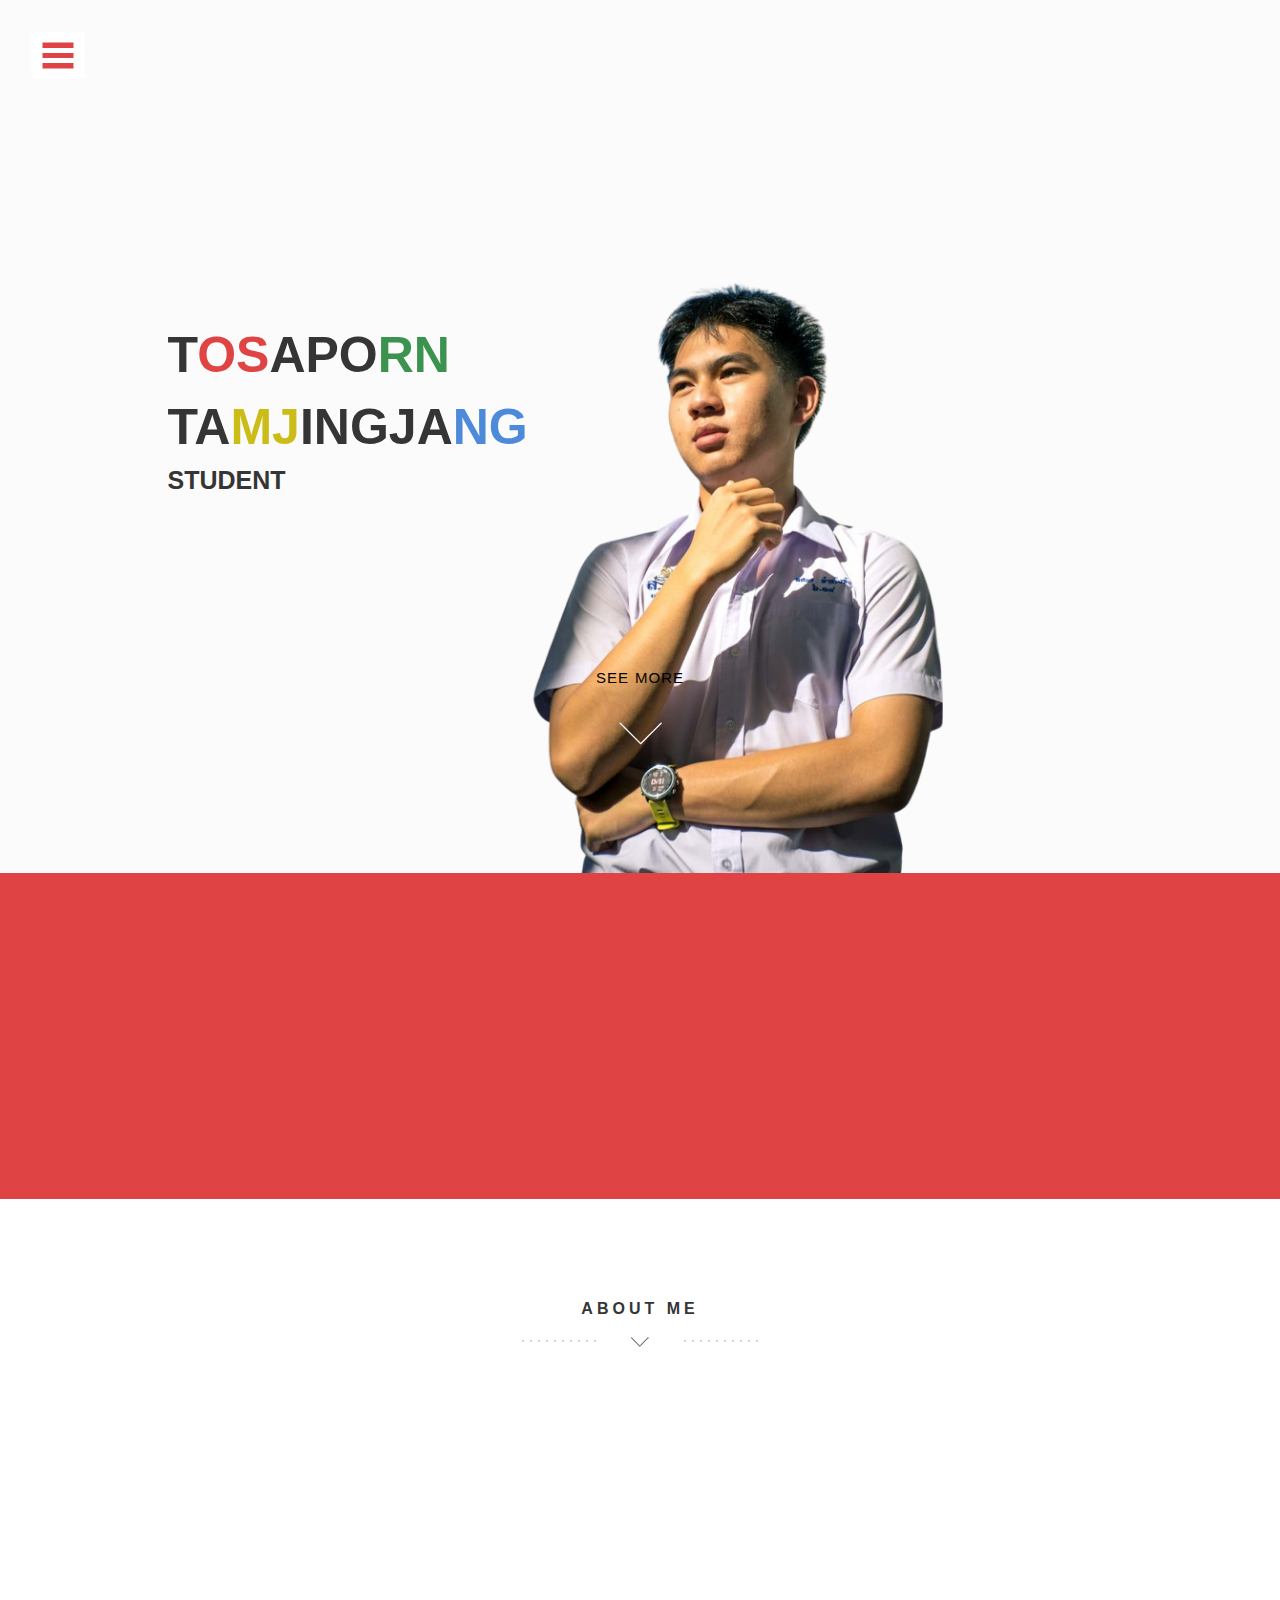
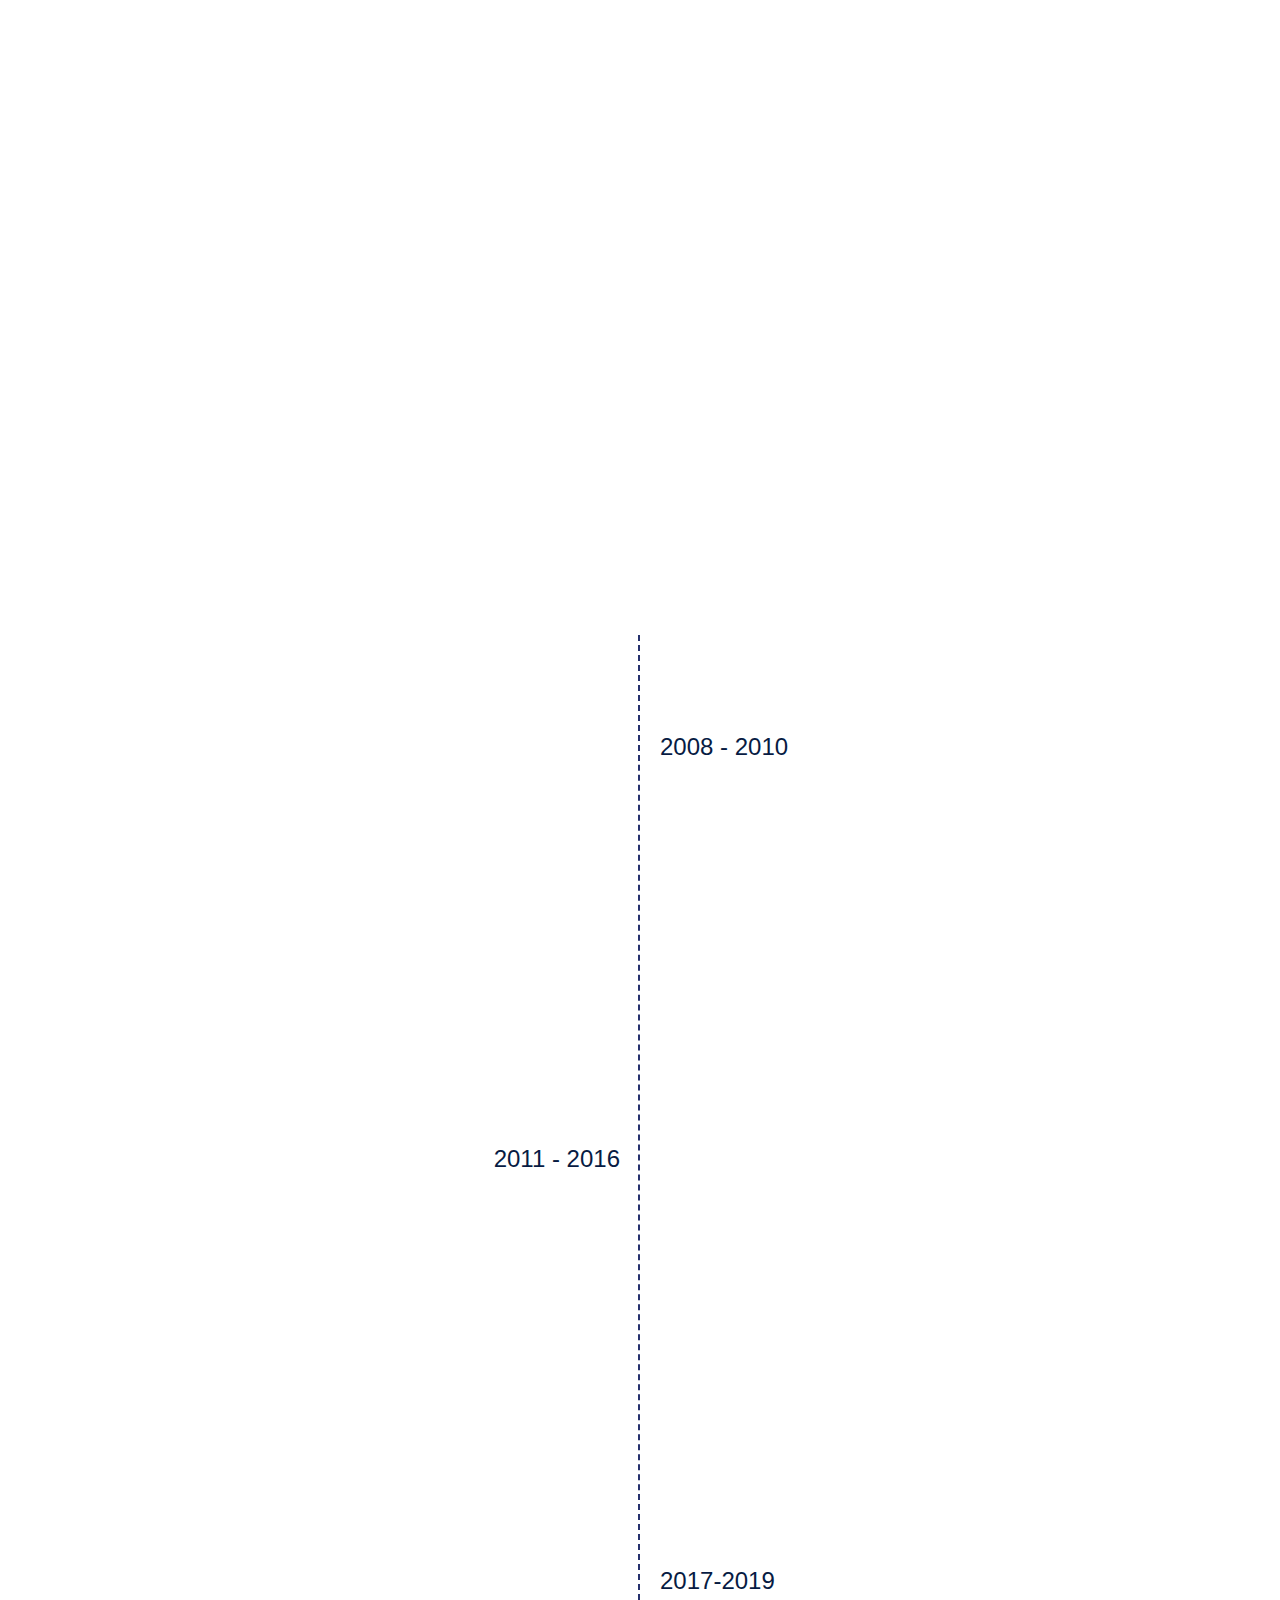
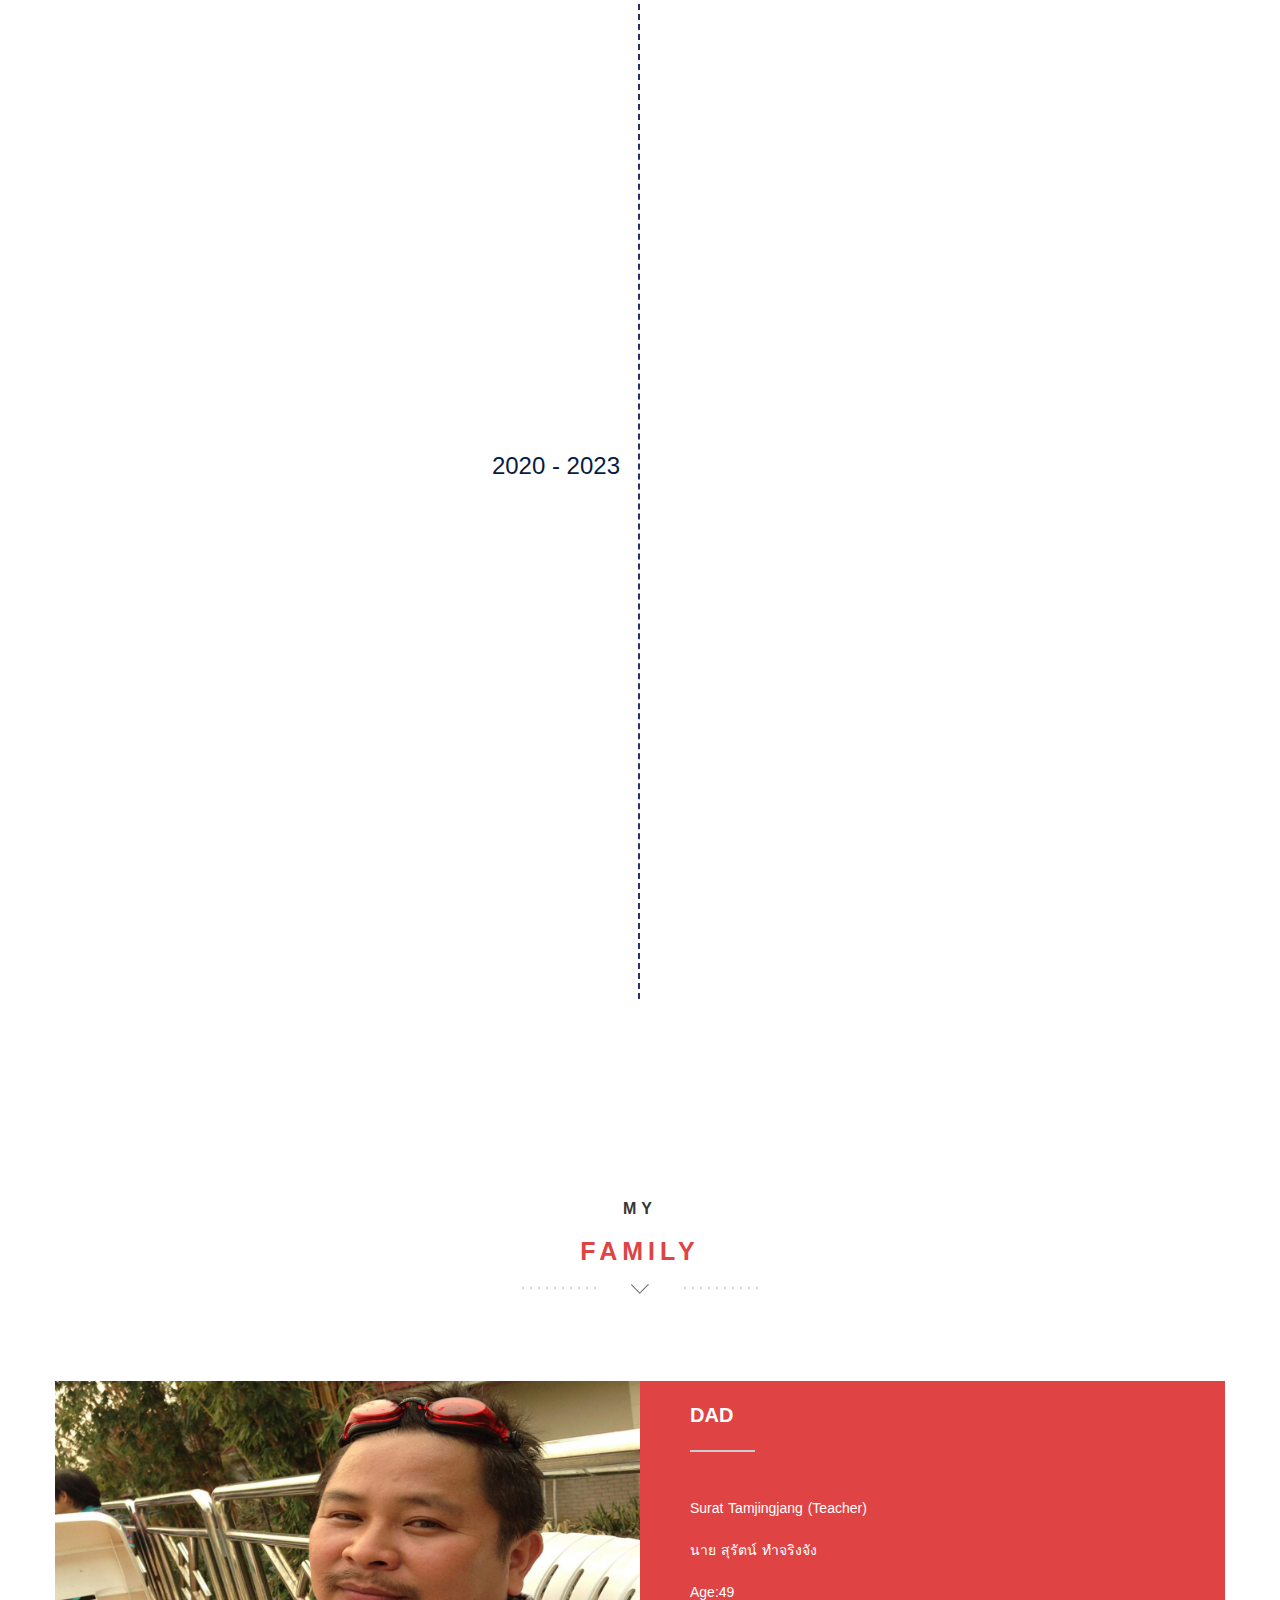
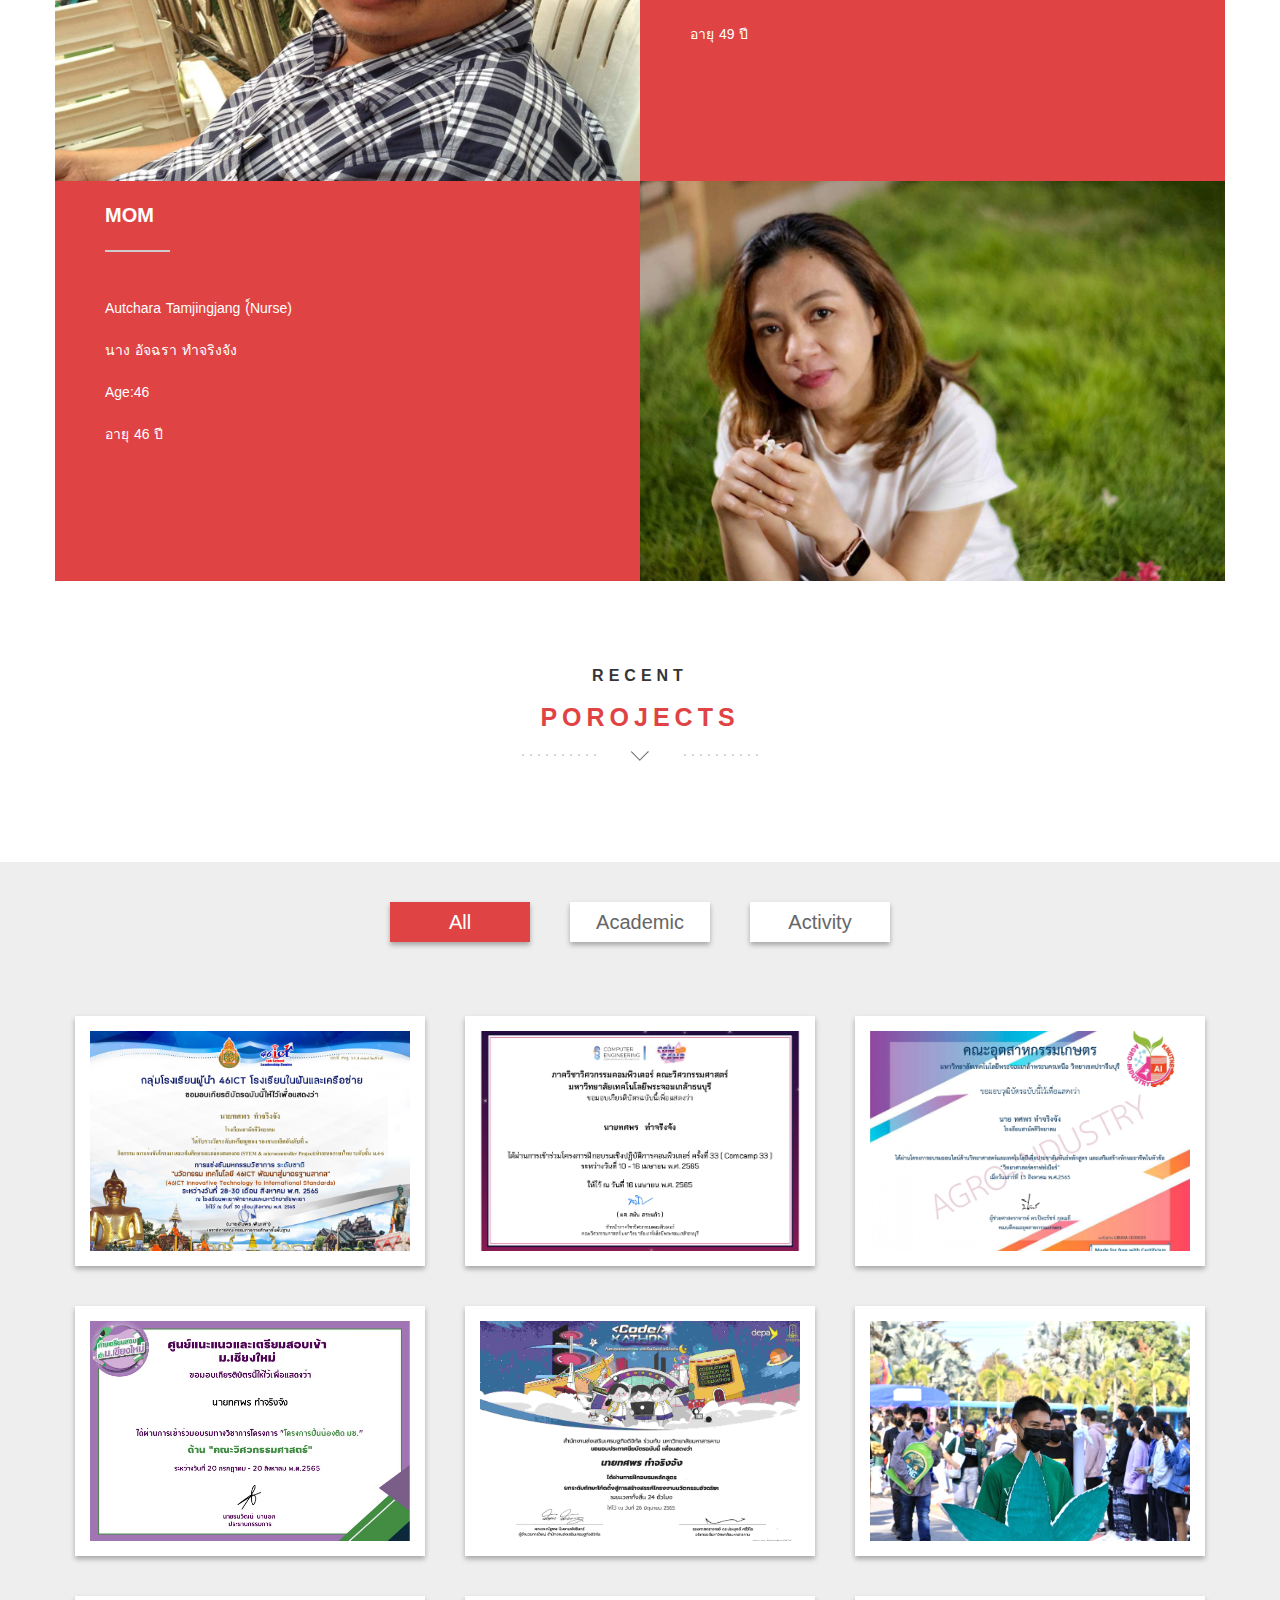
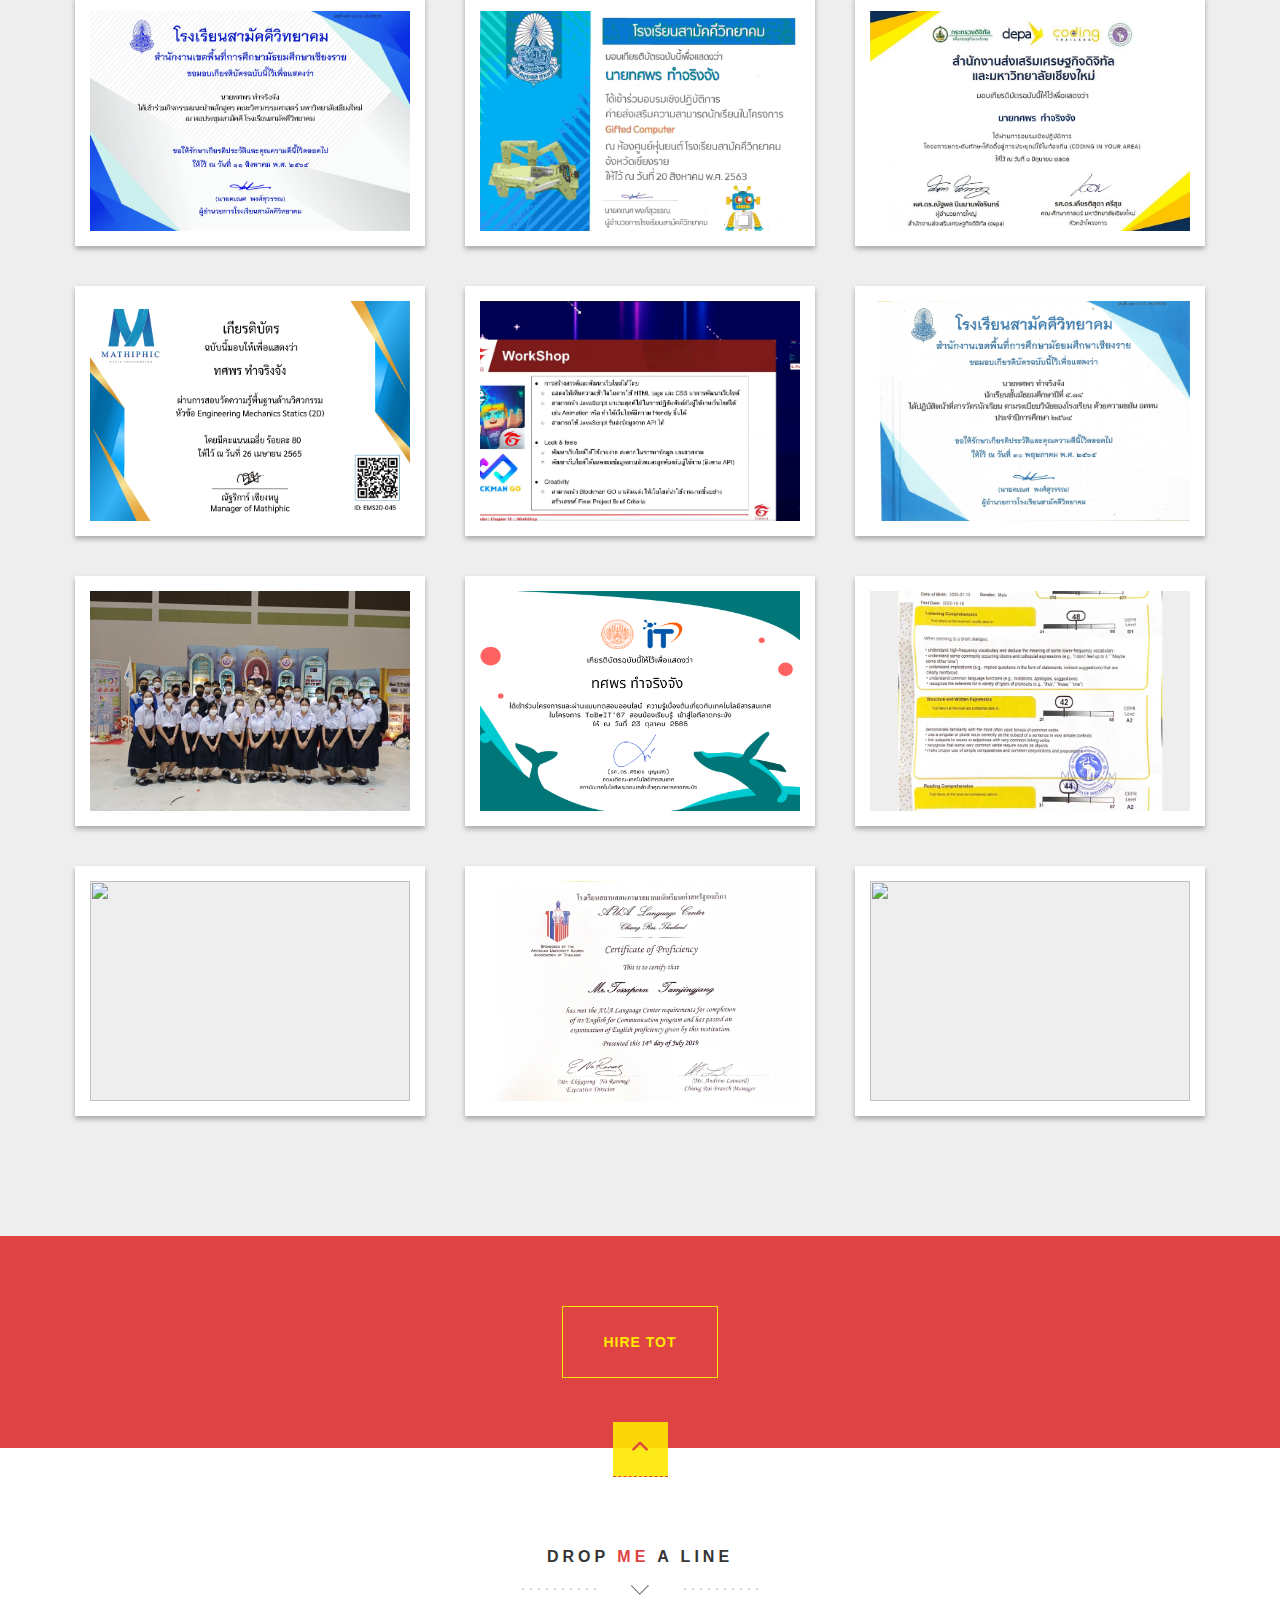
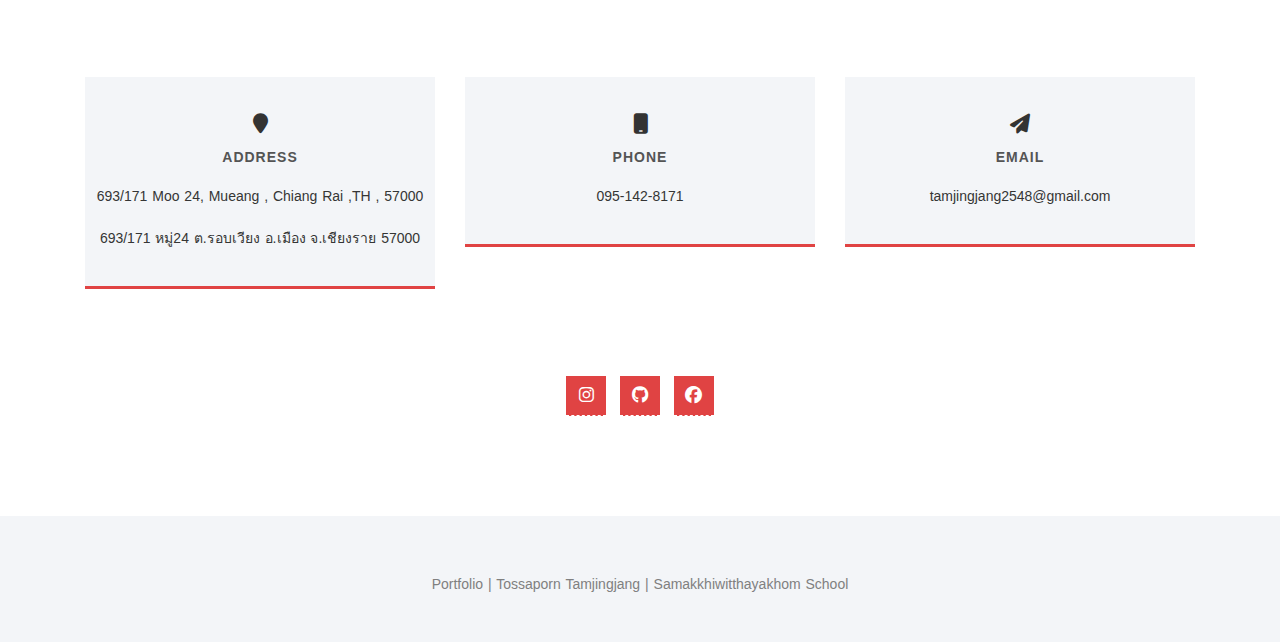
==== commit 4e149ed4: "Add files via upload" ====
--- a/index.html
+++ b/index.html
@@ -143,7 +143,7 @@
                       </div>
                       <h2>Me</h2><!-- Title -->
                       <div data-aos="fade-right">
-                        <img src="../Totport/img/portfolio/me/DSC_0126.jpg" class="rounded float-start" alt="..." width="300" height="400">
+                        <img src="../img/portfolio/me/DSC_0126.jpg" class="rounded float-start" alt="..." width="300" height="400">
                         <ul>
                           <p  >นาย ทศพร ทำจริงจัง (ทศ) <br>Tossaporn Tamjingjang (Tot) <br> โรงเรียนสามัคคีวิทยาคม,เชียงราย <br> Samakkhiwitthayakhom School,Chiang Rai </p> 
                         </ul>
@@ -157,7 +157,7 @@
                       </div>
                       <div data-aos="fade-down">
                       <h2>Where Am I ?</h2><!-- Title -->
-                      <img src="../Totport/img/portfolio/me/map.jfif" class="rounded float-start" alt="..." width="300" height="400">
+                      <img src="../img/portfolio/me/map.jfif" class="rounded float-start" alt="..." width="300" height="400">
                       <p style="text-align:justify ;">
                         693/171 ม.24 ต.รอบเวียง อ.เมือง จ.เชียงราย 57000 
                         693/171 Moo 24, Mueang , Chiang Rai ,TH , 57000 
@@ -171,7 +171,7 @@
                       </div>
                       <div data-aos="fade-right">
                         <h2>Portfolio</h2><!-- Title -->
-                        <iframe src="/Totport/img/Portfoilio Enge.pdf" width="100%" height="400px">
+                        <iframe src="../img/Portfoilio Engi (2).pdf" width="100%" height="400px">
                         </iframe> 
                           <!-- Description -->
                       </div>
@@ -200,7 +200,7 @@
                                           Anuban Chiang Rai School
                                       </p>
                                       <div class="thumbs">
-                                          <img class="img-fluid rounded" src="../Totport/img/portfolio/picport/anu-removebg-preview.png" alt="AUBCR">
+                                          <img class="img-fluid rounded" src="../img/portfolio/picport/anu-removebg-preview.png" alt="AUBCR">
                                       </div>
                                     </div>
                                   </div>
@@ -219,7 +219,7 @@
                                         </p>
                                         <div class="thumbs">
                                             <div class="thumbs">
-                                                <img class="img-fluid rounded" src="../Totport/img/portfolio/picport/anu-removebg-preview.png" alt="AUBCR">
+                                                <img class="img-fluid rounded" src="../img/portfolio/picport/anu-removebg-preview.png" alt="AUBCR">
                                             </div>
                                         </div>
                                     </div>
@@ -239,7 +239,7 @@
                                         </p>
                                         <div class="thumbs">
                                             <div class="thumbs">
-                                                <img class="img-fluid rounded" src="../Totport/img/portfolio/picport/samakkhi.jpg" alt="swk">
+                                                <img class="img-fluid rounded" src="../img/portfolio/picport/samakkhi.jpg" alt="swk">
                                             </div>
                                         </div>
                                     </div>
@@ -260,7 +260,7 @@
                                           </p>                                    
                                           <div class="thumbs">
                                               <div class="thumbs">
-                                                  <img class="img-fluid rounded" src="../Totport/img/portfolio/picport/samakkhi.jpg" alt="swk">
+                                                  <img class="img-fluid rounded" src="../img/portfolio/picport/samakkhi.jpg" alt="swk">
                                               </div>
                                           </div>
                                       </div>
@@ -292,7 +292,7 @@
               <!-- About 1 -->
             <div class="row color-bg">
               <div class="col-md-6 nopadding features-intro-img">
-                <div class="about-image" style="background-image:url(../Totport/img/portfolio/me/Dad1.jpg)"></div><!-- about image 1 -->
+                <div class="about-image" style="background-image:url(../img/portfolio/me/Dad1.jpg)"></div><!-- about image 1 -->
               </div>
               <div class="col-md-6 about-text">
                   <h6h>Dad</h6h><!-- headline-->
@@ -314,7 +314,7 @@
                 <p>อายุ 46 ปี</p>
               </div>
               <div class="col-md-6 nopadding features-intro-img">
-                <div class="about-image" style="background-image:url(../Totport/img/portfolio/me/Mom.jpg)"></div><!-- about image 2 -->
+                <div class="about-image" style="background-image:url(../img/portfolio/me/Mom.jpg)"></div><!-- about image 2 -->
               </div>
             </div>
           </div>
@@ -344,60 +344,60 @@
       
           <div class="image-container">
       
-              <a href="../Totport/img/portfolio/picport/IMG_3465 (1).JPG" class="image cer">
-                  <img src="../Totport/img/portfolio/picport/IMG_3465 (1).JPG" alt="46 ict">
-              </a>
-              <a href="../Totport/img/portfolio/picport/Comcamp_33_page-0001 (1).jpg" class="image cer">
-                <img src="../Totport/img/portfolio/picport/Comcamp_33_page-0001 (1).jpg" alt="">
+              <a href="../img/portfolio/picport/IMG_3465 (1).JPG" class="image cer">
+                  <img src="../img/portfolio/picport/IMG_3465 (1).JPG" alt="46 ict">
+              </a>
+              <a href="../img/portfolio/picport/Comcamp_33_page-0001 (1).jpg" class="image cer">
+                <img src="../img/portfolio/picport/Comcamp_33_page-0001 (1).jpg" alt="">
             </a>
-              <a href="../Totport/img/portfolio/picport/Beer.jpg" class="image cer">
-                  <img src="../Totport/img/portfolio/picport/Beer.jpg" alt="">
+              <a href="../img/portfolio/picport/Beer.jpg" class="image cer">
+                  <img src="../img/portfolio/picport/Beer.jpg" alt="">
               </a>
               
-              <a href="../Totport/img/portfolio/picport/cmu en.jpg" class="image cer">
-                  <img src="../Totport/img/portfolio/picport/cmu en.jpg" alt="">
-              </a>
-              <a href="../Totport/img/portfolio/picport/Codekathon_page-0001 (2).jpg" class="image cer">
-                  <img src="../Totport/img/portfolio/picport/Codekathon_page-0001 (2).jpg" alt="">
-              </a>
-              <a href="../Totport/img/portfolio/picport/sportday.jpg" class="image act ">
-                <img src="../Totport/img/portfolio/picport/sportday.jpg" alt="">
-              </a>
-              <a href="../Totport/img/portfolio/picport/gearatsamakkhi.jpg" class="image cer">
-                  <img src="../Totport/img/portfolio/picport/gearatsamakkhi.jpg" alt="">
-              </a>
-              <a href="../Totport/img/portfolio/picport/Gifted_page-0001 (1).jpg" class="image cer">
-                  <img src="../Totport/img/portfolio/picport/Gifted_page-0001 (1).jpg" alt="">
-              </a>
-              <a href="../Totport/img/portfolio/picport/IMG_3727.JPG" class="image cer">
-                  <img src="../Totport/img/portfolio/picport/IMG_3727.JPG" alt="">
-              </a>
-              <a href="../Totport/img/portfolio/picport/phy.jpg" class="image cer">
-                  <img src="../Totport/img/portfolio/picport/phy.jpg" alt="">
-              </a>
-              <a href="../Totport/img/portfolio/picport/gamertocoder.jpg" class="image act">
-                <img src="../Totport/img/portfolio/picport/gamertocoder.jpg" alt="">
+              <a href="../img/portfolio/picport/cmu en.jpg" class="image cer">
+                  <img src="../img/portfolio/picport/cmu en.jpg" alt="">
+              </a>
+              <a href="../img/portfolio/picport/Codekathon_page-0001 (2).jpg" class="image cer">
+                  <img src="../img/portfolio/picport/Codekathon_page-0001 (2).jpg" alt="">
+              </a>
+              <a href="../img/portfolio/picport/sportday.jpg" class="image act ">
+                <img src="../img/portfolio/picport/sportday.jpg" alt="">
+              </a>
+              <a href="../img/portfolio/picport/gearatsamakkhi.jpg" class="image cer">
+                  <img src="../img/portfolio/picport/gearatsamakkhi.jpg" alt="">
+              </a>
+              <a href="../img/portfolio/picport/Gifted_page-0001 (1).jpg" class="image cer">
+                  <img src="../img/portfolio/picport/Gifted_page-0001 (1).jpg" alt="">
+              </a>
+              <a href="../img/portfolio/picport/IMG_3727.JPG" class="image cer">
+                  <img src="../img/portfolio/picport/IMG_3727.JPG" alt="">
+              </a>
+              <a href="../img/portfolio/picport/phy.jpg" class="image cer">
+                  <img src="../img/portfolio/picport/phy.jpg" alt="">
+              </a>
+              <a href="../img/portfolio/picport/gamertocoder.jpg" class="image act">
+                <img src="../img/portfolio/picport/gamertocoder.jpg" alt="">
             </a>
-              <a href="../Totport/img/portfolio/picport/sec.jpg" class="image cer">
-                  <img src="../Totport/img/portfolio/picport/sec.jpg" alt="">
-              </a>
-              <a href="../Totport/img/portfolio/picport/Ya.JPG" class="image act ">
-                <img src="../Totport/img/portfolio/picport/Ya.JPG" alt="">
-              </a>
-              <a href="../Totport/img/portfolio/picport/certificate.png" class="image cer ">
-                <img src="../Totport/img/portfolio/picport/certificate.png" alt="">
-              </a>
-              <a href="../Totport/img/portfolio/picport/TOEFL-ITP®-Official-Score-Report.png" class="image cer ">
-                <img src="../Totport/img/portfolio/picport/TOEFL-ITP®-Official-Score-Report.png" alt="">
-              </a>
-              <a href="../Totport/img/portfolio/picport/openhousezoom gear.png" class="image act ">
-                <img src="../Totport/img/portfolio/picport/openhousezoom gear.png" alt="">
-              </a>
-              <a href="../Totport/img/portfolio/picport/aua.png" class="image cer ">
-                <img src="../Totport/img/portfolio/picport/aua.png" alt="">
-              </a>
-              <a href="../Totport/img/portfolio/picport/openhouse cmu gear.png" class="image act ">
-                <img src="../Totport/img/portfolio/picport/openhouse cmu gear.png" alt="">
+              <a href="../img/portfolio/picport/sec.jpg" class="image cer">
+                  <img src="../img/portfolio/picport/sec.jpg" alt="">
+              </a>
+              <a href="../img/portfolio/picport/Ya.JPG" class="image act ">
+                <img src="../img/portfolio/picport/Ya.JPG" alt="">
+              </a>
+              <a href="../img/portfolio/picport/certificate.png" class="image cer ">
+                <img src="../img/portfolio/picport/certificate.png" alt="">
+              </a>
+              <a href="../img/portfolio/picport/TOEFL-ITP®-Official-Score-Report.png" class="image cer ">
+                <img src="../img/portfolio/picport/TOEFL-ITP®-Official-Score-Report.png" alt="">
+              </a>
+              <a href="../img/portfolio/picport/openhousezoom gear.png" class="image act ">
+                <img src="../img/portfolio/picport/openhousezoom gear.png" alt="">
+              </a>
+              <a href="../img/portfolio/picport/aua.png" class="image cer ">
+                <img src="../img/portfolio/picport/aua.png" alt="">
+              </a>
+              <a href="../img/portfolio/picport/openhouse cmu gear.png" class="image act ">
+                <img src="../img/portfolio/picport/openhouse cmu gear.png" alt="">
               </a>
              
         </div>
